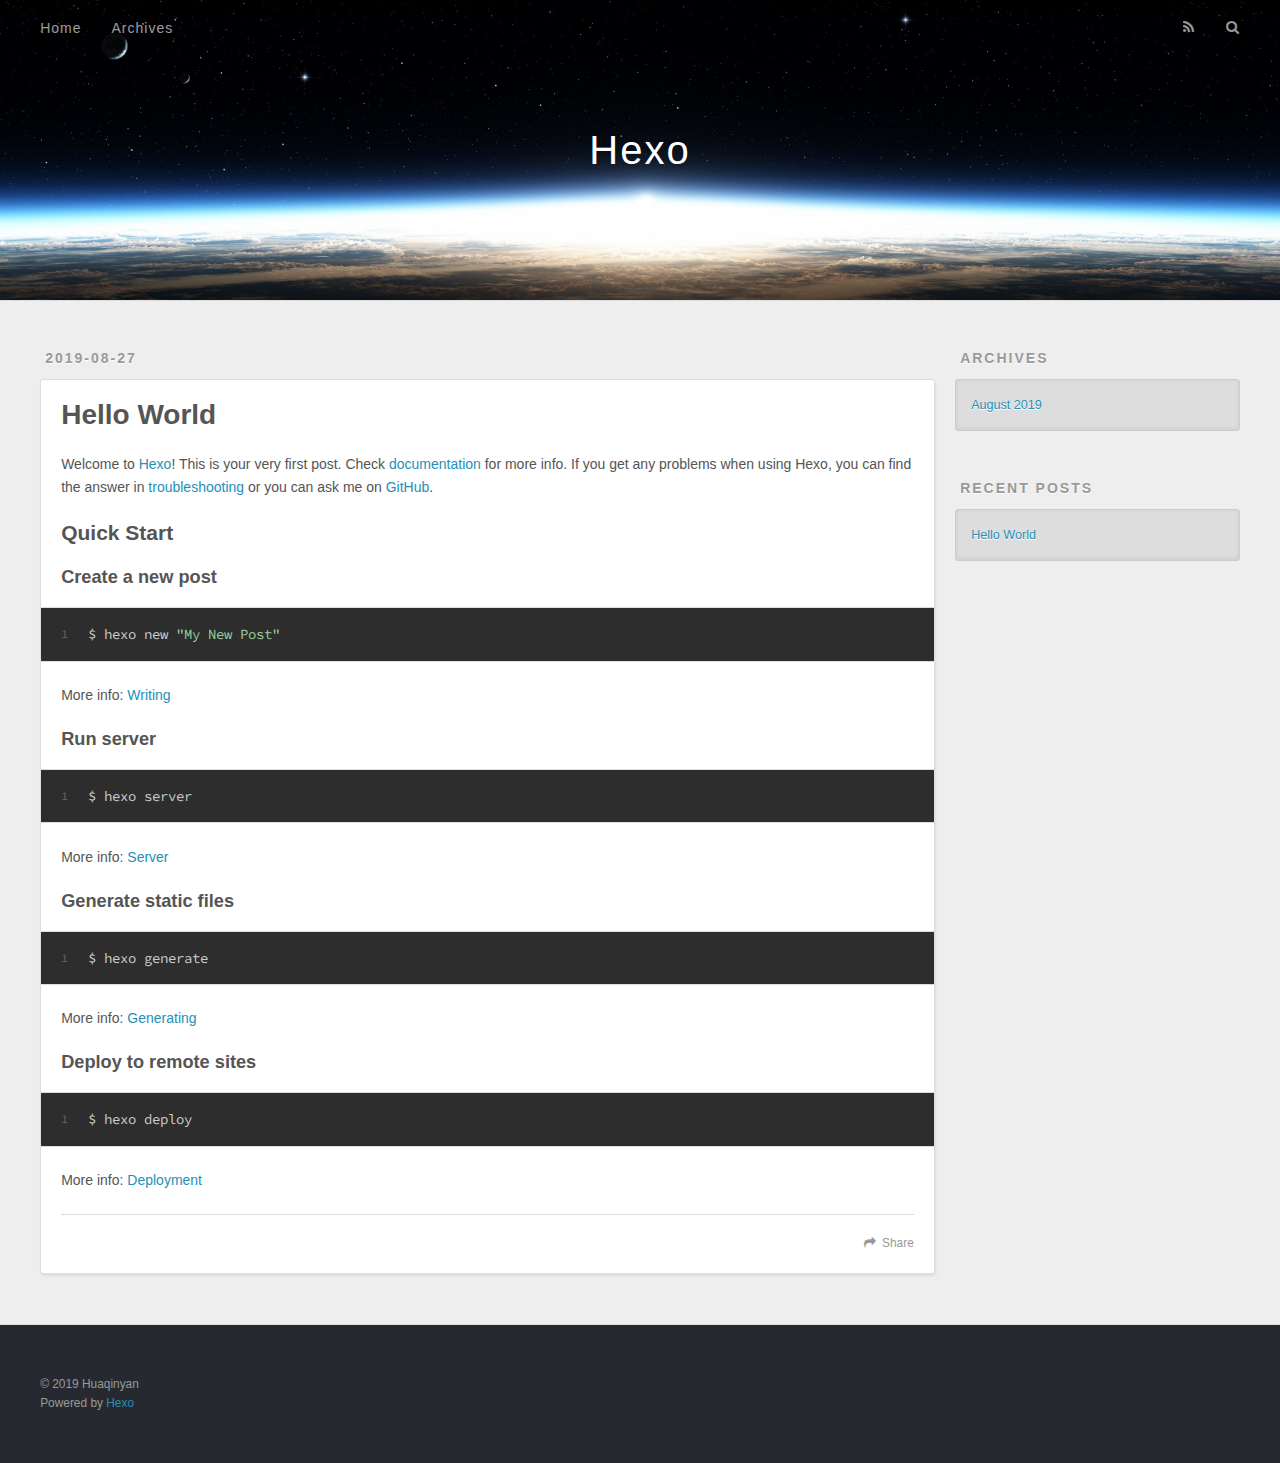
==== index.html @ a409166e "Site updated: 2019-08-28 12:58:33" ====
<!DOCTYPE html>
<html>
<head><meta name="generator" content="Hexo 3.9.0">
  <meta charset="utf-8">
  

  
  <title>Hexo</title>
  <meta name="viewport" content="width=device-width, initial-scale=1, maximum-scale=1">
  <meta property="og:type" content="website">
<meta property="og:title" content="Hexo">
<meta property="og:url" content="https://Huaqinyan.github.io.git/index.html">
<meta property="og:site_name" content="Hexo">
<meta property="og:locale" content="en">
<meta name="twitter:card" content="summary">
<meta name="twitter:title" content="Hexo">
  
    <link rel="alternate" href="/atom.xml" title="Hexo" type="application/atom+xml">
  
  
    <link rel="icon" href="/favicon.png">
  
  
    <link href="//fonts.googleapis.com/css?family=Source+Code+Pro" rel="stylesheet" type="text/css">
  
  <link rel="stylesheet" href="/css/style.css">
</head>
</html>
<body>
  <div id="container">
    <div id="wrap">
      <header id="header">
  <div id="banner"></div>
  <div id="header-outer" class="outer">
    <div id="header-title" class="inner">
      <h1 id="logo-wrap">
        <a href="/" id="logo">Hexo</a>
      </h1>
      
    </div>
    <div id="header-inner" class="inner">
      <nav id="main-nav">
        <a id="main-nav-toggle" class="nav-icon"></a>
        
          <a class="main-nav-link" href="/">Home</a>
        
          <a class="main-nav-link" href="/archives">Archives</a>
        
      </nav>
      <nav id="sub-nav">
        
          <a id="nav-rss-link" class="nav-icon" href="/atom.xml" title="RSS Feed"></a>
        
        <a id="nav-search-btn" class="nav-icon" title="Search"></a>
      </nav>
      <div id="search-form-wrap">
        <form action="//google.com/search" method="get" accept-charset="UTF-8" class="search-form"><input type="search" name="q" class="search-form-input" placeholder="Search"><button type="submit" class="search-form-submit">&#xF002;</button><input type="hidden" name="sitesearch" value="https://Huaqinyan.github.io.git"></form>
      </div>
    </div>
  </div>
</header>
      <div class="outer">
        <section id="main">
  
    <article id="post-hello-world" class="article article-type-post" itemscope itemprop="blogPost">
  <div class="article-meta">
    <a href="/2019/08/27/hello-world/" class="article-date">
  <time datetime="2019-08-27T15:57:00.770Z" itemprop="datePublished">2019-08-27</time>
</a>
    
  </div>
  <div class="article-inner">
    
    
      <header class="article-header">
        
  
    <h1 itemprop="name">
      <a class="article-title" href="/2019/08/27/hello-world/">Hello World</a>
    </h1>
  

      </header>
    
    <div class="article-entry" itemprop="articleBody">
      
        <p>Welcome to <a href="https://hexo.io/" target="_blank" rel="noopener">Hexo</a>! This is your very first post. Check <a href="https://hexo.io/docs/" target="_blank" rel="noopener">documentation</a> for more info. If you get any problems when using Hexo, you can find the answer in <a href="https://hexo.io/docs/troubleshooting.html" target="_blank" rel="noopener">troubleshooting</a> or you can ask me on <a href="https://github.com/hexojs/hexo/issues" target="_blank" rel="noopener">GitHub</a>.</p>
<h2 id="Quick-Start"><a href="#Quick-Start" class="headerlink" title="Quick Start"></a>Quick Start</h2><h3 id="Create-a-new-post"><a href="#Create-a-new-post" class="headerlink" title="Create a new post"></a>Create a new post</h3><figure class="highlight bash"><table><tr><td class="gutter"><pre><span class="line">1</span><br></pre></td><td class="code"><pre><span class="line">$ hexo new <span class="string">"My New Post"</span></span><br></pre></td></tr></table></figure>

<p>More info: <a href="https://hexo.io/docs/writing.html" target="_blank" rel="noopener">Writing</a></p>
<h3 id="Run-server"><a href="#Run-server" class="headerlink" title="Run server"></a>Run server</h3><figure class="highlight bash"><table><tr><td class="gutter"><pre><span class="line">1</span><br></pre></td><td class="code"><pre><span class="line">$ hexo server</span><br></pre></td></tr></table></figure>

<p>More info: <a href="https://hexo.io/docs/server.html" target="_blank" rel="noopener">Server</a></p>
<h3 id="Generate-static-files"><a href="#Generate-static-files" class="headerlink" title="Generate static files"></a>Generate static files</h3><figure class="highlight bash"><table><tr><td class="gutter"><pre><span class="line">1</span><br></pre></td><td class="code"><pre><span class="line">$ hexo generate</span><br></pre></td></tr></table></figure>

<p>More info: <a href="https://hexo.io/docs/generating.html" target="_blank" rel="noopener">Generating</a></p>
<h3 id="Deploy-to-remote-sites"><a href="#Deploy-to-remote-sites" class="headerlink" title="Deploy to remote sites"></a>Deploy to remote sites</h3><figure class="highlight bash"><table><tr><td class="gutter"><pre><span class="line">1</span><br></pre></td><td class="code"><pre><span class="line">$ hexo deploy</span><br></pre></td></tr></table></figure>

<p>More info: <a href="https://hexo.io/docs/deployment.html" target="_blank" rel="noopener">Deployment</a></p>

      
    </div>
    <footer class="article-footer">
      <a data-url="https://Huaqinyan.github.io.git/2019/08/27/hello-world/" data-id="cjzu0mnu50000pku2e9eg8ntu" class="article-share-link">Share</a>
      
      
    </footer>
  </div>
  
</article>


  


</section>
        
          <aside id="sidebar">
  
    

  
    

  
    
  
    
  <div class="widget-wrap">
    <h3 class="widget-title">Archives</h3>
    <div class="widget">
      <ul class="archive-list"><li class="archive-list-item"><a class="archive-list-link" href="/archives/2019/08/">August 2019</a></li></ul>
    </div>
  </div>


  
    
  <div class="widget-wrap">
    <h3 class="widget-title">Recent Posts</h3>
    <div class="widget">
      <ul>
        
          <li>
            <a href="/2019/08/27/hello-world/">Hello World</a>
          </li>
        
      </ul>
    </div>
  </div>

  
</aside>
        
      </div>
      <footer id="footer">
  
  <div class="outer">
    <div id="footer-info" class="inner">
      &copy; 2019 Huaqinyan<br>
      Powered by <a href="http://hexo.io/" target="_blank">Hexo</a>
    </div>
  </div>
</footer>
    </div>
    <nav id="mobile-nav">
  
    <a href="/" class="mobile-nav-link">Home</a>
  
    <a href="/archives" class="mobile-nav-link">Archives</a>
  
</nav>
    

<script src="//ajax.googleapis.com/ajax/libs/jquery/2.0.3/jquery.min.js"></script>


  <link rel="stylesheet" href="/fancybox/jquery.fancybox.css">
  <script src="/fancybox/jquery.fancybox.pack.js"></script>


<script src="/js/script.js"></script>



  </div>
</body>
</html>
---- css/style.css ----
body {
  width: 100%;
}
body:before,
body:after {
  content: "";
  display: table;
}
body:after {
  clear: both;
}
html,
body,
div,
span,
applet,
object,
iframe,
h1,
h2,
h3,
h4,
h5,
h6,
p,
blockquote,
pre,
a,
abbr,
acronym,
address,
big,
cite,
code,
del,
dfn,
em,
img,
ins,
kbd,
q,
s,
samp,
small,
strike,
strong,
sub,
sup,
tt,
var,
dl,
dt,
dd,
ol,
ul,
li,
fieldset,
form,
label,
legend,
table,
caption,
tbody,
tfoot,
thead,
tr,
th,
td {
  margin: 0;
  padding: 0;
  border: 0;
  outline: 0;
  font-weight: inherit;
  font-style: inherit;
  font-family: inherit;
  font-size: 100%;
  vertical-align: baseline;
}
body {
  line-height: 1;
  color: #000;
  background: #fff;
}
ol,
ul {
  list-style: none;
}
table {
  border-collapse: separate;
  border-spacing: 0;
  vertical-align: middle;
}
caption,
th,
td {
  text-align: left;
  font-weight: normal;
  vertical-align: middle;
}
a img {
  border: none;
}
input,
button {
  margin: 0;
  padding: 0;
}
input::-moz-focus-inner,
button::-moz-focus-inner {
  border: 0;
  padding: 0;
}
@font-face {
  font-family: FontAwesome;
  font-style: normal;
  font-weight: normal;
  src: url("fonts/fontawesome-webfont.eot?v=#4.0.3");
  src: url("fonts/fontawesome-webfont.eot?#iefix&v=#4.0.3") format("embedded-opentype"), url("fonts/fontawesome-webfont.woff?v=#4.0.3") format("woff"), url("fonts/fontawesome-webfont.ttf?v=#4.0.3") format("truetype"), url("fonts/fontawesome-webfont.svg#fontawesomeregular?v=#4.0.3") format("svg");
}
html,
body,
#container {
  height: 100%;
}
body {
  background: #eee;
  font: 14px -apple-system, BlinkMacSystemFont, "Segoe UI", "Roboto", "Oxygen", "Ubuntu", "Cantarell", "Fira Sans", "Droid Sans", "Helvetica Neue", sans-serif;
  -webkit-text-size-adjust: 100%;
}
.outer {
  max-width: 1220px;
  margin: 0 auto;
  padding: 0 20px;
}
.outer:before,
.outer:after {
  content: "";
  display: table;
}
.outer:after {
  clear: both;
}
.inner {
  display: inline;
  float: left;
  width: 98.33333333333333%;
  margin: 0 0.833333333333333%;
}
.left,
.alignleft {
  float: left;
}
.right,
.alignright {
  float: right;
}
.clear {
  clear: both;
}
#container {
  position: relative;
}
.mobile-nav-on {
  overflow: hidden;
}
#wrap {
  height: 100%;
  width: 100%;
  position: absolute;
  top: 0;
  left: 0;
  -webkit-transition: 0.2s ease-out;
  -moz-transition: 0.2s ease-out;
  -ms-transition: 0.2s ease-out;
  transition: 0.2s ease-out;
  z-index: 1;
  background: #eee;
}
.mobile-nav-on #wrap {
  left: 280px;
}
@media screen and (min-width: 768px) {
  #main {
    display: inline;
    float: left;
    width: 73.33333333333333%;
    margin: 0 0.833333333333333%;
  }
}
.article-date,
.article-category-link,
.archive-year,
.widget-title {
  text-decoration: none;
  text-transform: uppercase;
  letter-spacing: 2px;
  color: #999;
  margin-bottom: 1em;
  margin-left: 5px;
  line-height: 1em;
  text-shadow: 0 1px #fff;
  font-weight: bold;
}
.article-inner,
.archive-article-inner {
  background: #fff;
  -webkit-box-shadow: 1px 2px 3px #ddd;
  box-shadow: 1px 2px 3px #ddd;
  border: 1px solid #ddd;
  border-radius: 3px;
}
.article-entry h1,
.widget h1 {
  font-size: 2em;
}
.article-entry h2,
.widget h2 {
  font-size: 1.5em;
}
.article-entry h3,
.widget h3 {
  font-size: 1.3em;
}
.article-entry h4,
.widget h4 {
  font-size: 1.2em;
}
.article-entry h5,
.widget h5 {
  font-size: 1em;
}
.article-entry h6,
.widget h6 {
  font-size: 1em;
  color: #999;
}
.article-entry hr,
.widget hr {
  border: 1px dashed #ddd;
}
.article-entry strong,
.widget strong {
  font-weight: bold;
}
.article-entry em,
.widget em,
.article-entry cite,
.widget cite {
  font-style: italic;
}
.article-entry sup,
.widget sup,
.article-entry sub,
.widget sub {
  font-size: 0.75em;
  line-height: 0;
  position: relative;
  vertical-align: baseline;
}
.article-entry sup,
.widget sup {
  top: -0.5em;
}
.article-entry sub,
.widget sub {
  bottom: -0.2em;
}
.article-entry small,
.widget small {
  font-size: 0.85em;
}
.article-entry acronym,
.widget acronym,
.article-entry abbr,
.widget abbr {
  border-bottom: 1px dotted;
}
.article-entry ul,
.widget ul,
.article-entry ol,
.widget ol,
.article-entry dl,
.widget dl {
  margin: 0 20px;
  line-height: 1.6em;
}
.article-entry ul ul,
.widget ul ul,
.article-entry ol ul,
.widget ol ul,
.article-entry ul ol,
.widget ul ol,
.article-entry ol ol,
.widget ol ol {
  margin-top: 0;
  margin-bottom: 0;
}
.article-entry ul,
.widget ul {
  list-style: disc;
}
.article-entry ol,
.widget ol {
  list-style: decimal;
}
.article-entry dt,
.widget dt {
  font-weight: bold;
}
#header {
  height: 300px;
  position: relative;
  border-bottom: 1px solid #ddd;
}
#header:before,
#header:after {
  content: "";
  position: absolute;
  left: 0;
  right: 0;
  height: 40px;
}
#header:before {
  top: 0;
  background: -webkit-linear-gradient(rgba(0,0,0,0.2), transparent);
  background: -moz-linear-gradient(rgba(0,0,0,0.2), transparent);
  background: -ms-linear-gradient(rgba(0,0,0,0.2), transparent);
  background: linear-gradient(rgba(0,0,0,0.2), transparent);
}
#header:after {
  bottom: 0;
  background: -webkit-linear-gradient(transparent, rgba(0,0,0,0.2));
  background: -moz-linear-gradient(transparent, rgba(0,0,0,0.2));
  background: -ms-linear-gradient(transparent, rgba(0,0,0,0.2));
  background: linear-gradient(transparent, rgba(0,0,0,0.2));
}
#header-outer {
  height: 100%;
  position: relative;
}
#header-inner {
  position: relative;
  overflow: hidden;
}
#banner {
  position: absolute;
  top: 0;
  left: 0;
  width: 100%;
  height: 100%;
  background: url("images/banner.jpg") center #000;
  -webkit-background-size: cover;
  -moz-background-size: cover;
  background-size: cover;
  z-index: -1;
}
#header-title {
  text-align: center;
  height: 40px;
  position: absolute;
  top: 50%;
  left: 0;
  margin-top: -20px;
}
#logo,
#subtitle {
  text-decoration: none;
  color: #fff;
  font-weight: 300;
  text-shadow: 0 1px 4px rgba(0,0,0,0.3);
}
#logo {
  font-size: 40px;
  line-height: 40px;
  letter-spacing: 2px;
}
#subtitle {
  font-size: 16px;
  line-height: 16px;
  letter-spacing: 1px;
}
#subtitle-wrap {
  margin-top: 16px;
}
#main-nav {
  float: left;
  margin-left: -15px;
}
.nav-icon,
.main-nav-link {
  float: left;
  color: #fff;
  opacity: 0.6;
  text-decoration: none;
  text-shadow: 0 1px rgba(0,0,0,0.2);
  -webkit-transition: opacity 0.2s;
  -moz-transition: opacity 0.2s;
  -ms-transition: opacity 0.2s;
  transition: opacity 0.2s;
  display: block;
  padding: 20px 15px;
}
.nav-icon:hover,
.main-nav-link:hover {
  opacity: 1;
}
.nav-icon {
  font-family: FontAwesome;
  text-align: center;
  font-size: 14px;
  width: 14px;
  height: 14px;
  padding: 20px 15px;
  position: relative;
  cursor: pointer;
}
.main-nav-link {
  font-weight: 300;
  letter-spacing: 1px;
}
@media screen and (max-width: 479px) {
  .main-nav-link {
    display: none;
  }
}
#main-nav-toggle {
  display: none;
}
#main-nav-toggle:before {
  content: "\f0c9";
}
@media screen and (max-width: 479px) {
  #main-nav-toggle {
    display: block;
  }
}
#sub-nav {
  float: right;
  margin-right: -15px;
}
#nav-rss-link:before {
  content: "\f09e";
}
#nav-search-btn:before {
  content: "\f002";
}
#search-form-wrap {
  position: absolute;
  top: 15px;
  width: 150px;
  height: 30px;
  right: -150px;
  opacity: 0;
  -webkit-transition: 0.2s ease-out;
  -moz-transition: 0.2s ease-out;
  -ms-transition: 0.2s ease-out;
  transition: 0.2s ease-out;
}
#search-form-wrap.on {
  opacity: 1;
  right: 0;
}
@media screen and (max-width: 479px) {
  #search-form-wrap {
    width: 100%;
    right: -100%;
  }
}
.search-form {
  position: absolute;
  top: 0;
  left: 0;
  right: 0;
  background: #fff;
  padding: 5px 15px;
  border-radius: 15px;
  -webkit-box-shadow: 0 0 10px rgba(0,0,0,0.3);
  box-shadow: 0 0 10px rgba(0,0,0,0.3);
}
.search-form-input {
  border: none;
  background: none;
  color: #555;
  width: 100%;
  font: 13px -apple-system, BlinkMacSystemFont, "Segoe UI", "Roboto", "Oxygen", "Ubuntu", "Cantarell", "Fira Sans", "Droid Sans", "Helvetica Neue", sans-serif;
  outline: none;
}
.search-form-input::-webkit-search-results-decoration,
.search-form-input::-webkit-search-cancel-button {
  -webkit-appearance: none;
}
.search-form-submit {
  position: absolute;
  top: 50%;
  right: 10px;
  margin-top: -7px;
  font: 13px FontAwesome;
  border: none;
  background: none;
  color: #bbb;
  cursor: pointer;
}
.search-form-submit:hover,
.search-form-submit:focus {
  color: #777;
}
.article {
  margin: 50px 0;
}
.article-inner {
  overflow: hidden;
}
.article-meta:before,
.article-meta:after {
  content: "";
  display: table;
}
.article-meta:after {
  clear: both;
}
.article-date {
  float: left;
}
.article-category {
  float: left;
  line-height: 1em;
  color: #ccc;
  text-shadow: 0 1px #fff;
  margin-left: 8px;
}
.article-category:before {
  content: "\2022";
}
.article-category-link {
  margin: 0 12px 1em;
}
.article-header {
  padding: 20px 20px 0;
}
.article-title {
  text-decoration: none;
  font-size: 2em;
  font-weight: bold;
  color: #555;
  line-height: 1.1em;
  -webkit-transition: color 0.2s;
  -moz-transition: color 0.2s;
  -ms-transition: color 0.2s;
  transition: color 0.2s;
}
a.article-title:hover {
  color: #258fb8;
}
.article-entry {
  color: #555;
  padding: 0 20px;
}
.article-entry:before,
.article-entry:after {
  content: "";
  display: table;
}
.article-entry:after {
  clear: both;
}
.article-entry p,
.article-entry table {
  line-height: 1.6em;
  margin: 1.6em 0;
}
.article-entry h1,
.article-entry h2,
.article-entry h3,
.article-entry h4,
.article-entry h5,
.article-entry h6 {
  font-weight: bold;
}
.article-entry h1,
.article-entry h2,
.article-entry h3,
.article-entry h4,
.article-entry h5,
.article-entry h6 {
  line-height: 1.1em;
  margin: 1.1em 0;
}
.article-entry a {
  color: #258fb8;
  text-decoration: none;
}
.article-entry a:hover {
  text-decoration: underline;
}
.article-entry ul,
.article-entry ol,
.article-entry dl {
  margin-top: 1.6em;
  margin-bottom: 1.6em;
}
.article-entry img,
.article-entry video {
  max-width: 100%;
  height: auto;
  display: block;
  margin: auto;
}
.article-entry iframe {
  border: none;
}
.article-entry table {
  width: 100%;
  border-collapse: collapse;
  border-spacing: 0;
}
.article-entry th {
  font-weight: bold;
  border-bottom: 3px solid #ddd;
  padding-bottom: 0.5em;
}
.article-entry td {
  border-bottom: 1px solid #ddd;
  padding: 10px 0;
}
.article-entry blockquote {
  font-family: Georgia, "Times New Roman", serif;
  font-size: 1.4em;
  margin: 1.6em 20px;
  text-align: center;
}
.article-entry blockquote footer {
  font-size: 14px;
  margin: 1.6em 0;
  font-family: -apple-system, BlinkMacSystemFont, "Segoe UI", "Roboto", "Oxygen", "Ubuntu", "Cantarell", "Fira Sans", "Droid Sans", "Helvetica Neue", sans-serif;
}
.article-entry blockquote footer cite:before {
  content: "—";
  padding: 0 0.5em;
}
.article-entry .pullquote {
  text-align: left;
  width: 45%;
  margin: 0;
}
.article-entry .pullquote.left {
  margin-left: 0.5em;
  margin-right: 1em;
}
.article-entry .pullquote.right {
  margin-right: 0.5em;
  margin-left: 1em;
}
.article-entry .caption {
  color: #999;
  display: block;
  font-size: 0.9em;
  margin-top: 0.5em;
  position: relative;
  text-align: center;
}
.article-entry .video-container {
  position: relative;
  padding-top: 56.25%;
  height: 0;
  overflow: hidden;
}
.article-entry .video-container iframe,
.article-entry .video-container object,
.article-entry .video-container embed {
  position: absolute;
  top: 0;
  left: 0;
  width: 100%;
  height: 100%;
  margin-top: 0;
}
.article-more-link a {
  display: inline-block;
  line-height: 1em;
  padding: 6px 15px;
  border-radius: 15px;
  background: #eee;
  color: #999;
  text-shadow: 0 1px #fff;
  text-decoration: none;
}
.article-more-link a:hover {
  background: #258fb8;
  color: #fff;
  text-decoration: none;
  text-shadow: 0 1px #1e7293;
}
.article-footer {
  font-size: 0.85em;
  line-height: 1.6em;
  border-top: 1px solid #ddd;
  padding-top: 1.6em;
  margin: 0 20px 20px;
}
.article-footer:before,
.article-footer:after {
  content: "";
  display: table;
}
.article-footer:after {
  clear: both;
}
.article-footer a {
  color: #999;
  text-decoration: none;
}
.article-footer a:hover {
  color: #555;
}
.article-tag-list-item {
  float: left;
  margin-right: 10px;
}
.article-tag-list-link:before {
  content: "#";
}
.article-comment-link {
  float: right;
}
.article-comment-link:before {
  content: "\f075";
  font-family: FontAwesome;
  padding-right: 8px;
}
.article-share-link {
  cursor: pointer;
  float: right;
  margin-left: 20px;
}
.article-share-link:before {
  content: "\f064";
  font-family: FontAwesome;
  padding-right: 6px;
}
#article-nav {
  position: relative;
}
#article-nav:before,
#article-nav:after {
  content: "";
  display: table;
}
#article-nav:after {
  clear: both;
}
@media screen and (min-width: 768px) {
  #article-nav {
    margin: 50px 0;
  }
  #article-nav:before {
    width: 8px;
    height: 8px;
    position: absolute;
    top: 50%;
    left: 50%;
    margin-top: -4px;
    margin-left: -4px;
    content: "";
    border-radius: 50%;
    background: #ddd;
    -webkit-box-shadow: 0 1px 2px #fff;
    box-shadow: 0 1px 2px #fff;
  }
}
.article-nav-link-wrap {
  text-decoration: none;
  text-shadow: 0 1px #fff;
  color: #999;
  -webkit-box-sizing: border-box;
  -moz-box-sizing: border-box;
  box-sizing: border-box;
  margin-top: 50px;
  text-align: center;
  display: block;
}
.article-nav-link-wrap:hover {
  color: #555;
}
@media screen and (min-width: 768px) {
  .article-nav-link-wrap {
    width: 50%;
    margin-top: 0;
  }
}
@media screen and (min-width: 768px) {
  #article-nav-newer {
    float: left;
    text-align: right;
    padding-right: 20px;
  }
}
@media screen and (min-width: 768px) {
  #article-nav-older {
    float: right;
    text-align: left;
    padding-left: 20px;
  }
}
.article-nav-caption {
  text-transform: uppercase;
  letter-spacing: 2px;
  color: #ddd;
  line-height: 1em;
  font-weight: bold;
}
#article-nav-newer .article-nav-caption {
  margin-right: -2px;
}
.article-nav-title {
  font-size: 0.85em;
  line-height: 1.6em;
  margin-top: 0.5em;
}
.article-share-box {
  position: absolute;
  display: none;
  background: #fff;
  -webkit-box-shadow: 1px 2px 10px rgba(0,0,0,0.2);
  box-shadow: 1px 2px 10px rgba(0,0,0,0.2);
  border-radius: 3px;
  margin-left: -145px;
  overflow: hidden;
  z-index: 1;
}
.article-share-box.on {
  display: block;
}
.article-share-input {
  width: 100%;
  background: none;
  -webkit-box-sizing: border-box;
  -moz-box-sizing: border-box;
  box-sizing: border-box;
  font: 14px -apple-system, BlinkMacSystemFont, "Segoe UI", "Roboto", "Oxygen", "Ubuntu", "Cantarell", "Fira Sans", "Droid Sans", "Helvetica Neue", sans-serif;
  padding: 0 15px;
  color: #555;
  outline: none;
  border: 1px solid #ddd;
  border-radius: 3px 3px 0 0;
  height: 36px;
  line-height: 36px;
}
.article-share-links {
  background: #eee;
}
.article-share-links:before,
.article-share-links:after {
  content: "";
  display: table;
}
.article-share-links:after {
  clear: both;
}
.article-share-twitter,
.article-share-facebook,
.article-share-pinterest,
.article-share-google {
  width: 50px;
  height: 36px;
  display: block;
  float: left;
  position: relative;
  color: #999;
  text-shadow: 0 1px #fff;
}
.article-share-twitter:before,
.article-share-facebook:before,
.article-share-pinterest:before,
.article-share-google:before {
  font-size: 20px;
  font-family: FontAwesome;
  width: 20px;
  height: 20px;
  position: absolute;
  top: 50%;
  left: 50%;
  margin-top: -10px;
  margin-left: -10px;
  text-align: center;
}
.article-share-twitter:hover,
.article-share-facebook:hover,
.article-share-pinterest:hover,
.article-share-google:hover {
  color: #fff;
}
.article-share-twitter:before {
  content: "\f099";
}
.article-share-twitter:hover {
  background: #00aced;
  text-shadow: 0 1px #008abe;
}
.article-share-facebook:before {
  content: "\f09a";
}
.article-share-facebook:hover {
  background: #3b5998;
  text-shadow: 0 1px #2f477a;
}
.article-share-pinterest:before {
  content: "\f0d2";
}
.article-share-pinterest:hover {
  background: #cb2027;
  text-shadow: 0 1px #a21a1f;
}
.article-share-google:before {
  content: "\f0d5";
}
.article-share-google:hover {
  background: #dd4b39;
  text-shadow: 0 1px #be3221;
}
.article-gallery {
  background: #000;
  position: relative;
}
.article-gallery-photos {
  position: relative;
  overflow: hidden;
}
.article-gallery-img {
  display: none;
  max-width: 100%;
}
.article-gallery-img:first-child {
  display: block;
}
.article-gallery-img.loaded {
  position: absolute;
  display: block;
}
.article-gallery-img img {
  display: block;
  max-width: 100%;
  margin: 0 auto;
}
#comments {
  background: #fff;
  -webkit-box-shadow: 1px 2px 3px #ddd;
  box-shadow: 1px 2px 3px #ddd;
  padding: 20px;
  border: 1px solid #ddd;
  border-radius: 3px;
  margin: 50px 0;
}
#comments a {
  color: #258fb8;
}
.archives-wrap {
  margin: 50px 0;
}
.archives:before,
.archives:after {
  content: "";
  display: table;
}
.archives:after {
  clear: both;
}
.archive-year-wrap {
  margin-bottom: 1em;
}
.archives {
  -webkit-column-gap: 10px;
  -moz-column-gap: 10px;
  column-gap: 10px;
}
@media screen and (min-width: 480px) and (max-width: 767px) {
  .archives {
    -webkit-column-count: 2;
    -moz-column-count: 2;
    column-count: 2;
  }
}
@media screen and (min-width: 768px) {
  .archives {
    -webkit-column-count: 3;
    -moz-column-count: 3;
    column-count: 3;
  }
}
.archive-article {
  -webkit-column-break-inside: avoid;
  page-break-inside: avoid;
  overflow: hidden;
  break-inside: avoid-column;
}
.archive-article-inner {
  padding: 10px;
  margin-bottom: 15px;
}
.archive-article-title {
  text-decoration: none;
  font-weight: bold;
  color: #555;
  -webkit-transition: color 0.2s;
  -moz-transition: color 0.2s;
  -ms-transition: color 0.2s;
  transition: color 0.2s;
  line-height: 1.6em;
}
.archive-article-title:hover {
  color: #258fb8;
}
.archive-article-footer {
  margin-top: 1em;
}
.archive-article-date {
  color: #999;
  text-decoration: none;
  font-size: 0.85em;
  line-height: 1em;
  margin-bottom: 0.5em;
  display: block;
}
#page-nav {
  margin: 50px auto;
  background: #fff;
  -webkit-box-shadow: 1px 2px 3px #ddd;
  box-shadow: 1px 2px 3px #ddd;
  border: 1px solid #ddd;
  border-radius: 3px;
  text-align: center;
  color: #999;
  overflow: hidden;
}
#page-nav:before,
#page-nav:after {
  content: "";
  display: table;
}
#page-nav:after {
  clear: both;
}
#page-nav a,
#page-nav span {
  padding: 10px 20px;
  line-height: 1;
  height: 2ex;
}
#page-nav a {
  color: #999;
  text-decoration: none;
}
#page-nav a:hover {
  background: #999;
  color: #fff;
}
#page-nav .prev {
  float: left;
}
#page-nav .next {
  float: right;
}
#page-nav .page-number {
  display: inline-block;
}
@media screen and (max-width: 479px) {
  #page-nav .page-number {
    display: none;
  }
}
#page-nav .current {
  color: #555;
  font-weight: bold;
}
#page-nav .space {
  color: #ddd;
}
#footer {
  background: #262a30;
  padding: 50px 0;
  border-top: 1px solid #ddd;
  color: #999;
}
#footer a {
  color: #258fb8;
  text-decoration: none;
}
#footer a:hover {
  text-decoration: underline;
}
#footer-info {
  line-height: 1.6em;
  font-size: 0.85em;
}
.article-entry pre,
.article-entry .highlight {
  background: #2d2d2d;
  margin: 0 -20px;
  padding: 15px 20px;
  border-style: solid;
  border-color: #ddd;
  border-width: 1px 0;
  overflow: auto;
  color: #ccc;
  line-height: 22.400000000000002px;
}
.article-entry .highlight .gutter pre,
.article-entry .gist .gist-file .gist-data .line-numbers {
  color: #666;
  font-size: 0.85em;
}
.article-entry pre,
.article-entry code {
  font-family: "Source Code Pro", Consolas, Monaco, Menlo, Consolas, monospace;
}
.article-entry code {
  background: #eee;
  text-shadow: 0 1px #fff;
  padding: 0 0.3em;
}
.article-entry pre code {
  background: none;
  text-shadow: none;
  padding: 0;
}
.article-entry .highlight pre {
  border: none;
  margin: 0;
  padding: 0;
}
.article-entry .highlight table {
  margin: 0;
  width: auto;
}
.article-entry .highlight td {
  border: none;
  padding: 0;
}
.article-entry .highlight figcaption {
  font-size: 0.85em;
  color: #999;
  line-height: 1em;
  margin-bottom: 1em;
}
.article-entry .highlight figcaption:before,
.article-entry .highlight figcaption:after {
  content: "";
  display: table;
}
.article-entry .highlight figcaption:after {
  clear: both;
}
.article-entry .highlight figcaption a {
  float: right;
}
.article-entry .highlight .gutter pre {
  text-align: right;
  padding-right: 20px;
}
.article-entry .highlight .line {
  height: 22.400000000000002px;
}
.article-entry .highlight .line.marked {
  background: #515151;
}
.article-entry .gist {
  margin: 0 -20px;
  border-style: solid;
  border-color: #ddd;
  border-width: 1px 0;
  background: #2d2d2d;
  padding: 15px 20px 15px 0;
}
.article-entry .gist .gist-file {
  border: none;
  font-family: "Source Code Pro", Consolas, Monaco, Menlo, Consolas, monospace;
  margin: 0;
}
.article-entry .gist .gist-file .gist-data {
  background: none;
  border: none;
}
.article-entry .gist .gist-file .gist-data .line-numbers {
  background: none;
  border: none;
  padding: 0 20px 0 0;
}
.article-entry .gist .gist-file .gist-data .line-data {
  padding: 0 !important;
}
.article-entry .gist .gist-file .highlight {
  margin: 0;
  padding: 0;
  border: none;
}
.article-entry .gist .gist-file .gist-meta {
  background: #2d2d2d;
  color: #999;
  font: 0.85em -apple-system, BlinkMacSystemFont, "Segoe UI", "Roboto", "Oxygen", "Ubuntu", "Cantarell", "Fira Sans", "Droid Sans", "Helvetica Neue", sans-serif;
  text-shadow: 0 0;
  padding: 0;
  margin-top: 1em;
  margin-left: 20px;
}
.article-entry .gist .gist-file .gist-meta a {
  color: #258fb8;
  font-weight: normal;
}
.article-entry .gist .gist-file .gist-meta a:hover {
  text-decoration: underline;
}
pre .comment,
pre .title {
  color: #999;
}
pre .variable,
pre .attribute,
pre .tag,
pre .regexp,
pre .ruby .constant,
pre .xml .tag .title,
pre .xml .pi,
pre .xml .doctype,
pre .html .doctype,
pre .css .id,
pre .css .class,
pre .css .pseudo {
  color: #f2777a;
}
pre .number,
pre .preprocessor,
pre .built_in,
pre .literal,
pre .params,
pre .constant {
  color: #f99157;
}
pre .class,
pre .ruby .class .title,
pre .css .rules .attribute {
  color: #9c9;
}
pre .string,
pre .value,
pre .inheritance,
pre .header,
pre .ruby .symbol,
pre .xml .cdata {
  color: #9c9;
}
pre .css .hexcolor {
  color: #6cc;
}
pre .function,
pre .python .decorator,
pre .python .title,
pre .ruby .function .title,
pre .ruby .title .keyword,
pre .perl .sub,
pre .javascript .title,
pre .coffeescript .title {
  color: #69c;
}
pre .keyword,
pre .javascript .function {
  color: #c9c;
}
@media screen and (max-width: 479px) {
  #mobile-nav {
    position: absolute;
    top: 0;
    left: 0;
    width: 280px;
    height: 100%;
    background: #191919;
    border-right: 1px solid #fff;
  }
}
@media screen and (max-width: 479px) {
  .mobile-nav-link {
    display: block;
    color: #999;
    text-decoration: none;
    padding: 15px 20px;
    font-weight: bold;
  }
  .mobile-nav-link:hover {
    color: #fff;
  }
}
@media screen and (min-width: 768px) {
  #sidebar {
    display: inline;
    float: left;
    width: 23.333333333333332%;
    margin: 0 0.833333333333333%;
  }
}
.widget-wrap {
  margin: 50px 0;
}
.widget {
  color: #777;
  text-shadow: 0 1px #fff;
  background: #ddd;
  -webkit-box-shadow: 0 -1px 4px #ccc inset;
  box-shadow: 0 -1px 4px #ccc inset;
  border: 1px solid #ccc;
  padding: 15px;
  border-radius: 3px;
}
.widget a {
  color: #258fb8;
  text-decoration: none;
}
.widget a:hover {
  text-decoration: underline;
}
.widget ul ul,
.widget ol ul,
.widget dl ul,
.widget ul ol,
.widget ol ol,
.widget dl ol,
.widget ul dl,
.widget ol dl,
.widget dl dl {
  margin-left: 15px;
  list-style: disc;
}
.widget {
  line-height: 1.6em;
  word-wrap: break-word;
  font-size: 0.9em;
}
.widget ul,
.widget ol {
  list-style: none;
  margin: 0;
}
.widget ul ul,
.widget ol ul,
.widget ul ol,
.widget ol ol {
  margin: 0 20px;
}
.widget ul ul,
.widget ol ul {
  list-style: disc;
}
.widget ul ol,
.widget ol ol {
  list-style: decimal;
}
.category-list-count,
.tag-list-count,
.archive-list-count {
  padding-left: 5px;
  color: #999;
  font-size: 0.85em;
}
.category-list-count:before,
.tag-list-count:before,
.archive-list-count:before {
  content: "(";
}
.category-list-count:after,
.tag-list-count:after,
.archive-list-count:after {
  content: ")";
}
.tagcloud a {
  margin-right: 5px;
  display: inline-block;
}
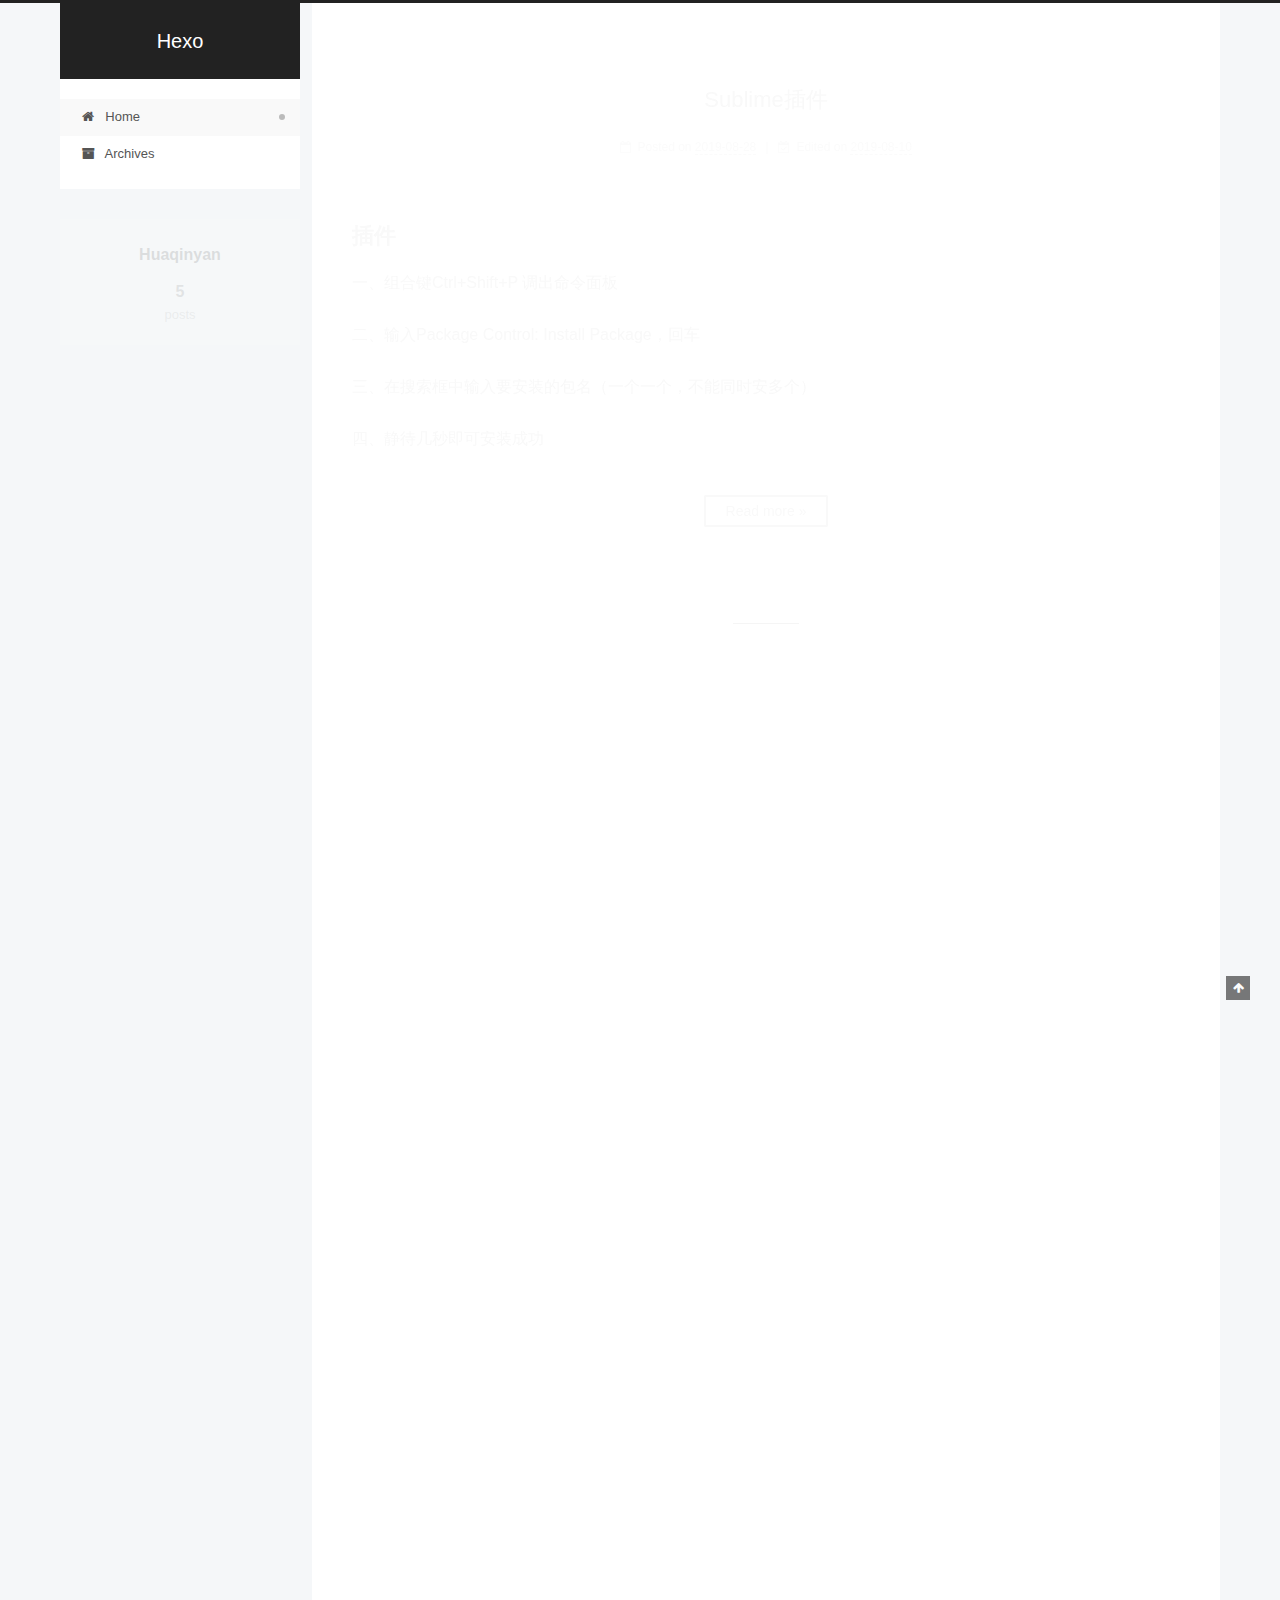
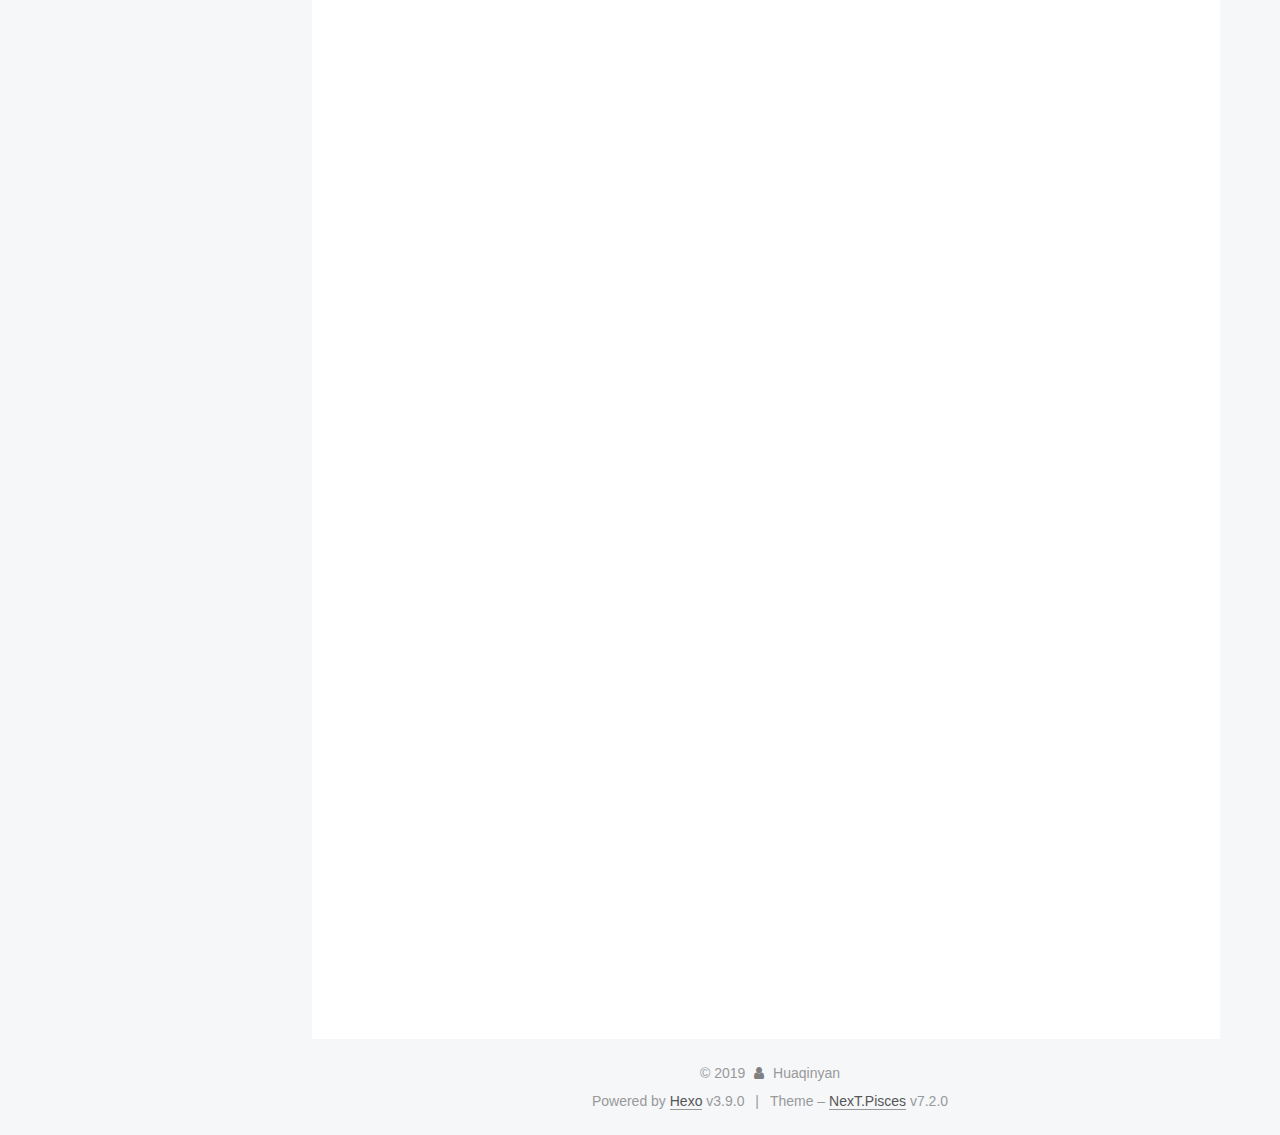
==== commit 3a522b49: "Site updated: 2019-08-28 13:15:35" ====
--- a/index.html
+++ b/index.html
@@ -1,12 +1,99 @@
 <!DOCTYPE html>
-<html>
+
+
+
+
+
+
+
+
+
+
+
+
+  
+
+
+<html class="theme-next pisces use-motion" lang="en">
 <head><meta name="generator" content="Hexo 3.9.0">
-  <meta charset="utf-8">
-  
-
-  
-  <title>Hexo</title>
-  <meta name="viewport" content="width=device-width, initial-scale=1, maximum-scale=1">
+  <meta charset="UTF-8">
+<meta http-equiv="X-UA-Compatible" content="IE=edge">
+<meta name="viewport" content="width=device-width, initial-scale=1, maximum-scale=2">
+<meta name="theme-color" content="#222">
+
+
+
+
+
+
+
+
+
+
+
+
+
+
+
+
+
+
+
+
+
+
+<link rel="stylesheet" href="/lib/font-awesome/css/font-awesome.min.css?v=4.7.0">
+
+<link rel="stylesheet" href="/css/main.css?v=7.2.0">
+
+
+  <link rel="apple-touch-icon" sizes="180x180" href="/images/apple-touch-icon-next.png?v=7.2.0">
+
+
+  <link rel="icon" type="image/png" sizes="32x32" href="/images/favicon-32x32-next.png?v=7.2.0">
+
+
+  <link rel="icon" type="image/png" sizes="16x16" href="/images/favicon-16x16-next.png?v=7.2.0">
+
+
+  <link rel="mask-icon" href="/images/logo.svg?v=7.2.0" color="#222">
+
+
+
+
+
+
+
+<script id="hexo.configurations">
+  var NexT = window.NexT || {};
+  var CONFIG = {
+    root: '/',
+    scheme: 'Pisces',
+    version: '7.2.0',
+    sidebar: {"position":"left","display":"post","offset":12,"onmobile":false,"dimmer":false},
+    back2top: true,
+    back2top_sidebar: false,
+    fancybox: false,
+    fastclick: false,
+    lazyload: false,
+    tabs: true,
+    motion: {"enable":true,"async":false,"transition":{"post_block":"fadeIn","post_header":"slideDownIn","post_body":"slideDownIn","coll_header":"slideLeftIn","sidebar":"slideUpIn"}},
+    algolia: {
+      applicationID: '',
+      apiKey: '',
+      indexName: '',
+      hits: {"per_page":10},
+      labels: {"input_placeholder":"Search for Posts","hits_empty":"We didn't find any results for the search: ${query}","hits_stats":"${hits} results found in ${time} ms"}
+    }
+  };
+</script>
+
+
+  
+
+
+
+
   <meta property="og:type" content="website">
 <meta property="og:title" content="Hexo">
 <meta property="og:url" content="https://Huaqinyan.github.io.git/index.html">
@@ -14,175 +101,1228 @@
 <meta property="og:locale" content="en">
 <meta name="twitter:card" content="summary">
 <meta name="twitter:title" content="Hexo">
-  
-    <link rel="alternate" href="/atom.xml" title="Hexo" type="application/atom+xml">
-  
-  
-    <link rel="icon" href="/favicon.png">
-  
-  
-    <link href="//fonts.googleapis.com/css?family=Source+Code+Pro" rel="stylesheet" type="text/css">
-  
-  <link rel="stylesheet" href="/css/style.css">
+
+
+
+
+
+  
+  
+  <link rel="canonical" href="https://Huaqinyan.github.io.git/">
+
+
+
+<script id="page.configurations">
+  CONFIG.page = {
+    sidebar: "",
+  };
+</script>
+
+  <title>Hexo</title>
+  
+
+
+
+
+
+
+
+
+
+
+
+
+  <noscript>
+  <style>
+  .use-motion .motion-element,
+  .use-motion .brand,
+  .use-motion .menu-item,
+  .sidebar-inner,
+  .use-motion .post-block,
+  .use-motion .pagination,
+  .use-motion .comments,
+  .use-motion .post-header,
+  .use-motion .post-body,
+  .use-motion .collection-title { opacity: initial; }
+
+  .use-motion .logo,
+  .use-motion .site-title,
+  .use-motion .site-subtitle {
+    opacity: initial;
+    top: initial;
+  }
+
+  .use-motion .logo-line-before i { left: initial; }
+  .use-motion .logo-line-after i { right: initial; }
+  </style>
+</noscript>
+
 </head>
-</html>
-<body>
-  <div id="container">
-    <div id="wrap">
-      <header id="header">
-  <div id="banner"></div>
-  <div id="header-outer" class="outer">
-    <div id="header-title" class="inner">
-      <h1 id="logo-wrap">
-        <a href="/" id="logo">Hexo</a>
-      </h1>
-      
+
+<body itemscope itemtype="http://schema.org/WebPage" lang="en">
+
+  
+  
+    
+  
+
+  <div class="container sidebar-position-left 
+  page-home">
+    <div class="headband"></div>
+
+    <header id="header" class="header" itemscope itemtype="http://schema.org/WPHeader">
+      <div class="header-inner"><div class="site-brand-wrapper">
+  <div class="site-meta">
+    
+
+    <div class="custom-logo-site-title">
+      <a href="/" class="brand" rel="start">
+        <span class="logo-line-before"><i></i></span>
+        <span class="site-title">Hexo</span>
+        <span class="logo-line-after"><i></i></span>
+      </a>
     </div>
-    <div id="header-inner" class="inner">
-      <nav id="main-nav">
-        <a id="main-nav-toggle" class="nav-icon"></a>
-        
-          <a class="main-nav-link" href="/">Home</a>
-        
-          <a class="main-nav-link" href="/archives">Archives</a>
-        
-      </nav>
-      <nav id="sub-nav">
-        
-          <a id="nav-rss-link" class="nav-icon" href="/atom.xml" title="RSS Feed"></a>
-        
-        <a id="nav-search-btn" class="nav-icon" title="Search"></a>
-      </nav>
-      <div id="search-form-wrap">
-        <form action="//google.com/search" method="get" accept-charset="UTF-8" class="search-form"><input type="search" name="q" class="search-form-input" placeholder="Search"><button type="submit" class="search-form-submit">&#xF002;</button><input type="hidden" name="sitesearch" value="https://Huaqinyan.github.io.git"></form>
-      </div>
+    
+    
+  </div>
+
+  <div class="site-nav-toggle">
+    <button aria-label="Toggle navigation bar">
+      <span class="btn-bar"></span>
+      <span class="btn-bar"></span>
+      <span class="btn-bar"></span>
+    </button>
+  </div>
+</div>
+
+
+
+<nav class="site-nav">
+  
+    <ul id="menu" class="menu">
+      
+        
+        
+        
+          
+          <li class="menu-item menu-item-home menu-item-active">
+
+    
+    
+      
+    
+
+    
+
+    <a href="/" rel="section"><i class="menu-item-icon fa fa-fw fa-home"></i> <br>Home</a>
+
+  </li>
+        
+        
+        
+          
+          <li class="menu-item menu-item-archives">
+
+    
+    
+      
+    
+
+    
+
+    <a href="/archives/" rel="section"><i class="menu-item-icon fa fa-fw fa-archive"></i> <br>Archives</a>
+
+  </li>
+
+      
+      
+    </ul>
+  
+
+  
+
+  
+</nav>
+
+
+
+  
+
+
+
+</div>
+    </header>
+
+    
+
+
+    <main id="main" class="main">
+      <div class="main-inner">
+        <div class="content-wrap">
+          
+            
+
+          
+          <div id="content" class="content">
+            
+  <section id="posts" class="posts-expand">
+    
+      
+
+  
+
+  
+  
+  
+
+  
+
+  <article class="post post-type-normal" itemscope itemtype="http://schema.org/Article">
+  
+  
+  
+  <div class="post-block">
+    <link itemprop="mainEntityOfPage" href="https://Huaqinyan.github.io.git/2019/08/28/Sublime插件/">
+
+    <span hidden itemprop="author" itemscope itemtype="http://schema.org/Person">
+      <meta itemprop="name" content="Huaqinyan">
+      <meta itemprop="description" content>
+      <meta itemprop="image" content="/images/avatar.gif">
+    </span>
+
+    <span hidden itemprop="publisher" itemscope itemtype="http://schema.org/Organization">
+      <meta itemprop="name" content="Hexo">
+    </span>
+
+    
+      <header class="post-header">
+
+        
+        
+          <h1 class="post-title" itemprop="name headline">
+                
+                
+                <a href="/2019/08/28/Sublime插件/" class="post-title-link" itemprop="url">Sublime插件</a>
+              
+            
+          </h1>
+        
+
+        <div class="post-meta">
+
+          
+          
+          
+
+          
+            <span class="post-meta-item">
+              <span class="post-meta-item-icon">
+                <i class="fa fa-calendar-o"></i>
+              </span>
+              
+                <span class="post-meta-item-text">Posted on</span>
+              
+
+              
+                
+              
+
+              <time title="Created: 2019-08-28 13:01:03" itemprop="dateCreated datePublished" datetime="2019-08-28T13:01:03+08:00">2019-08-28</time>
+            </span>
+          
+
+          
+            
+
+            
+              <span class="post-meta-item">
+                <span class="post-meta-item-icon">
+                  <i class="fa fa-calendar-check-o"></i>
+                </span>
+                
+                  <span class="post-meta-item-text">Edited on</span>
+                
+                <time title="Modified: 2019-08-10 11:29:32" itemprop="dateModified" datetime="2019-08-10T11:29:32+08:00">2019-08-10</time>
+              </span>
+            
+          
+
+          
+
+          
+            
+            
+          
+
+          
+          
+
+          
+
+          <br>
+          
+
+          
+
+          
+
+        </div>
+      </header>
+    
+
+    
+    
+    
+    <div class="post-body" itemprop="articleBody">
+
+      
+      
+
+      
+        
+          <h1 id="插件"><a href="#插件" class="headerlink" title="插件"></a>插件</h1><p>一、组合键Ctrl+Shift+P 调出命令面板</p>
+<p>二、输入Package Control: Install Package，回车</p>
+<p>三、在搜索框中输入要安装的包名（一个一个，不能同时安多个）</p>
+<p>四、静待几秒即可安装成功</p>
+          <!--noindex-->
+          
+            <div class="post-button text-center">
+              <a class="btn" href="/2019/08/28/Sublime插件/#more" rel="contents">
+                Read more &raquo;
+              </a>
+            </div>
+          
+          <!--/noindex-->
+        
+      
+    </div>
+
+    
+
+    
+    
+    
+
+    
+
+    
+      
+    
+    
+
+    
+
+    <footer class="post-footer">
+      
+
+      
+
+      
+
+      
+      
+        <div class="post-eof"></div>
+      
+    </footer>
+  </div>
+  
+  
+  
+  </article>
+
+
+    
+      
+
+  
+
+  
+  
+  
+
+  
+
+  <article class="post post-type-normal" itemscope itemtype="http://schema.org/Article">
+  
+  
+  
+  <div class="post-block">
+    <link itemprop="mainEntityOfPage" href="https://Huaqinyan.github.io.git/2019/08/28/Settings/">
+
+    <span hidden itemprop="author" itemscope itemtype="http://schema.org/Person">
+      <meta itemprop="name" content="Huaqinyan">
+      <meta itemprop="description" content>
+      <meta itemprop="image" content="/images/avatar.gif">
+    </span>
+
+    <span hidden itemprop="publisher" itemscope itemtype="http://schema.org/Organization">
+      <meta itemprop="name" content="Hexo">
+    </span>
+
+    
+      <header class="post-header">
+
+        
+        
+          <h1 class="post-title" itemprop="name headline">
+                
+                
+                <a href="/2019/08/28/Settings/" class="post-title-link" itemprop="url">设置修改</a>
+              
+            
+          </h1>
+        
+
+        <div class="post-meta">
+
+          
+          
+          
+
+          
+            <span class="post-meta-item">
+              <span class="post-meta-item-icon">
+                <i class="fa fa-calendar-o"></i>
+              </span>
+              
+                <span class="post-meta-item-text">Posted on</span>
+              
+
+              
+                
+              
+
+              <time title="Created: 2019-08-28 13:01:03" itemprop="dateCreated datePublished" datetime="2019-08-28T13:01:03+08:00">2019-08-28</time>
+            </span>
+          
+
+          
+            
+
+            
+              <span class="post-meta-item">
+                <span class="post-meta-item-icon">
+                  <i class="fa fa-calendar-check-o"></i>
+                </span>
+                
+                  <span class="post-meta-item-text">Edited on</span>
+                
+                <time title="Modified: 2019-08-23 13:33:58" itemprop="dateModified" datetime="2019-08-23T13:33:58+08:00">2019-08-23</time>
+              </span>
+            
+          
+
+          
+
+          
+            
+            
+          
+
+          
+          
+
+          
+
+          <br>
+          
+
+          
+
+          
+
+        </div>
+      </header>
+    
+
+    
+    
+    
+    <div class="post-body" itemprop="articleBody">
+
+      
+      
+
+      
+        
+          <h1 id="一、透明背景"><a href="#一、透明背景" class="headerlink" title="一、透明背景"></a>一、透明背景</h1><h2 id="内容板块透明"><a href="#内容板块透明" class="headerlink" title="内容板块透明"></a>内容板块透明</h2><p>博客根目录 themes\next\source\css_schemes\Pisces_layout.styl 文件 .content-wrap 标签下 background: white修改为：</p>
+<figure class="highlight plain"><table><tr><td class="gutter"><pre><span class="line">1</span><br></pre></td><td class="code"><pre><span class="line">background: rgba(255,255,255,0.7); //0.7是透明度</span><br></pre></td></tr></table></figure>
+          <!--noindex-->
+          
+            <div class="post-button text-center">
+              <a class="btn" href="/2019/08/28/Settings/#more" rel="contents">
+                Read more &raquo;
+              </a>
+            </div>
+          
+          <!--/noindex-->
+        
+      
+    </div>
+
+    
+
+    
+    
+    
+
+    
+
+    
+      
+    
+    
+
+    
+
+    <footer class="post-footer">
+      
+
+      
+
+      
+
+      
+      
+        <div class="post-eof"></div>
+      
+    </footer>
+  </div>
+  
+  
+  
+  </article>
+
+
+    
+      
+
+  
+
+  
+  
+  
+
+  
+
+  <article class="post post-type-normal" itemscope itemtype="http://schema.org/Article">
+  
+  
+  
+  <div class="post-block">
+    <link itemprop="mainEntityOfPage" href="https://Huaqinyan.github.io.git/2019/08/28/Insert pictures/">
+
+    <span hidden itemprop="author" itemscope itemtype="http://schema.org/Person">
+      <meta itemprop="name" content="Huaqinyan">
+      <meta itemprop="description" content>
+      <meta itemprop="image" content="/images/avatar.gif">
+    </span>
+
+    <span hidden itemprop="publisher" itemscope itemtype="http://schema.org/Organization">
+      <meta itemprop="name" content="Hexo">
+    </span>
+
+    
+      <header class="post-header">
+
+        
+        
+          <h1 class="post-title" itemprop="name headline">
+                
+                
+                <a href="/2019/08/28/Insert pictures/" class="post-title-link" itemprop="url">Insert pictures</a>
+              
+            
+          </h1>
+        
+
+        <div class="post-meta">
+
+          
+          
+          
+
+          
+            <span class="post-meta-item">
+              <span class="post-meta-item-icon">
+                <i class="fa fa-calendar-o"></i>
+              </span>
+              
+                <span class="post-meta-item-text">Posted on</span>
+              
+
+              
+                
+              
+
+              <time title="Created: 2019-08-28 13:01:03" itemprop="dateCreated datePublished" datetime="2019-08-28T13:01:03+08:00">2019-08-28</time>
+            </span>
+          
+
+          
+            
+
+            
+              <span class="post-meta-item">
+                <span class="post-meta-item-icon">
+                  <i class="fa fa-calendar-check-o"></i>
+                </span>
+                
+                  <span class="post-meta-item-text">Edited on</span>
+                
+                <time title="Modified: 2019-08-21 18:19:55" itemprop="dateModified" datetime="2019-08-21T18:19:55+08:00">2019-08-21</time>
+              </span>
+            
+          
+
+          
+
+          
+            
+            
+          
+
+          
+          
+
+          
+
+          <br>
+          
+
+          
+
+          
+
+        </div>
+      </header>
+    
+
+    
+    
+    
+    <div class="post-body" itemprop="articleBody">
+
+      
+      
+
+      
+        
+          <p><img src="/.git//4.gif" alt></p>
+          <!--noindex-->
+          
+            <div class="post-button text-center">
+              <a class="btn" href="/2019/08/28/Insert pictures/#more" rel="contents">
+                Read more &raquo;
+              </a>
+            </div>
+          
+          <!--/noindex-->
+        
+      
+    </div>
+
+    
+
+    
+    
+    
+
+    
+
+    
+      
+    
+    
+
+    
+
+    <footer class="post-footer">
+      
+
+      
+
+      
+
+      
+      
+        <div class="post-eof"></div>
+      
+    </footer>
+  </div>
+  
+  
+  
+  </article>
+
+
+    
+      
+
+  
+
+  
+  
+  
+
+  
+
+  <article class="post post-type-normal" itemscope itemtype="http://schema.org/Article">
+  
+  
+  
+  <div class="post-block">
+    <link itemprop="mainEntityOfPage" href="https://Huaqinyan.github.io.git/2019/08/28/commands/">
+
+    <span hidden itemprop="author" itemscope itemtype="http://schema.org/Person">
+      <meta itemprop="name" content="Huaqinyan">
+      <meta itemprop="description" content>
+      <meta itemprop="image" content="/images/avatar.gif">
+    </span>
+
+    <span hidden itemprop="publisher" itemscope itemtype="http://schema.org/Organization">
+      <meta itemprop="name" content="Hexo">
+    </span>
+
+    
+      <header class="post-header">
+
+        
+        
+          <h1 class="post-title" itemprop="name headline">
+                
+                
+                <a href="/2019/08/28/commands/" class="post-title-link" itemprop="url">Common commands</a>
+              
+            
+          </h1>
+        
+
+        <div class="post-meta">
+
+          
+          
+          
+
+          
+            <span class="post-meta-item">
+              <span class="post-meta-item-icon">
+                <i class="fa fa-calendar-o"></i>
+              </span>
+              
+                <span class="post-meta-item-text">Posted on</span>
+              
+
+              
+                
+              
+
+              <time title="Created: 2019-08-28 13:01:03 / Modified: 13:06:30" itemprop="dateCreated datePublished" datetime="2019-08-28T13:01:03+08:00">2019-08-28</time>
+            </span>
+          
+
+          
+            
+
+            
+          
+
+          
+
+          
+            
+            
+          
+
+          
+          
+
+          
+
+          <br>
+          
+
+          
+
+          
+
+        </div>
+      </header>
+    
+
+    
+    
+    
+    <div class="post-body" itemprop="articleBody">
+
+      
+      
+
+      
+        
+          <h1 id="关于创建博客的一些窗口命令"><a href="#关于创建博客的一些窗口命令" class="headerlink" title="关于创建博客的一些窗口命令"></a>关于创建博客的一些窗口命令</h1><h2 id="运行窗口命令："><a href="#运行窗口命令：" class="headerlink" title="运行窗口命令："></a>运行窗口命令：</h2><h3 id="简写指令"><a href="#简写指令" class="headerlink" title="简写指令:"></a>简写指令:</h3><figure class="highlight plain"><table><tr><td class="gutter"><pre><span class="line">1</span><br><span class="line">2</span><br><span class="line">3</span><br><span class="line">4</span><br><span class="line">5</span><br><span class="line">6</span><br><span class="line">7</span><br><span class="line">8</span><br></pre></td><td class="code"><pre><span class="line">hexo n &quot;我的第一篇文章&quot;&lt;=&gt;hexo new &quot;我的第一篇文章&quot;&lt;=&gt;hexo new post &quot;我的第一篇文章&quot;.</span><br><span class="line">hexo p &lt;=&gt; hexo publish</span><br><span class="line">hexo g &lt;=&gt; hexo generate  </span><br><span class="line">hexo s &lt;=&gt; hexo server     </span><br><span class="line">hexo d &lt;=&gt; hexo deploy</span><br><span class="line">hexo deploy -g  &lt;=&gt; hexo deploy --generate</span><br><span class="line">hexo generate -d &lt;=&gt; hexo generate --deploy</span><br><span class="line">注: hexo  clean 没有 简写,  git --version 没有简写</span><br></pre></td></tr></table></figure>
+          <!--noindex-->
+          
+            <div class="post-button text-center">
+              <a class="btn" href="/2019/08/28/commands/#more" rel="contents">
+                Read more &raquo;
+              </a>
+            </div>
+          
+          <!--/noindex-->
+        
+      
+    </div>
+
+    
+
+    
+    
+    
+
+    
+
+    
+      
+    
+    
+
+    
+
+    <footer class="post-footer">
+      
+
+      
+
+      
+
+      
+      
+        <div class="post-eof"></div>
+      
+    </footer>
+  </div>
+  
+  
+  
+  </article>
+
+
+    
+      
+
+  
+
+  
+  
+  
+
+  
+
+  <article class="post post-type-normal" itemscope itemtype="http://schema.org/Article">
+  
+  
+  
+  <div class="post-block">
+    <link itemprop="mainEntityOfPage" href="https://Huaqinyan.github.io.git/2019/08/27/hello-world/">
+
+    <span hidden itemprop="author" itemscope itemtype="http://schema.org/Person">
+      <meta itemprop="name" content="Huaqinyan">
+      <meta itemprop="description" content>
+      <meta itemprop="image" content="/images/avatar.gif">
+    </span>
+
+    <span hidden itemprop="publisher" itemscope itemtype="http://schema.org/Organization">
+      <meta itemprop="name" content="Hexo">
+    </span>
+
+    
+      <header class="post-header">
+
+        
+        
+          <h1 class="post-title" itemprop="name headline">
+                
+                
+                <a href="/2019/08/27/hello-world/" class="post-title-link" itemprop="url">Hello World</a>
+              
+            
+          </h1>
+        
+
+        <div class="post-meta">
+
+          
+          
+          
+
+          
+            <span class="post-meta-item">
+              <span class="post-meta-item-icon">
+                <i class="fa fa-calendar-o"></i>
+              </span>
+              
+                <span class="post-meta-item-text">Posted on</span>
+              
+
+              
+                
+              
+
+              <time title="Created: 2019-08-27 23:57:00" itemprop="dateCreated datePublished" datetime="2019-08-27T23:57:00+08:00">2019-08-27</time>
+            </span>
+          
+
+          
+            
+
+            
+              <span class="post-meta-item">
+                <span class="post-meta-item-icon">
+                  <i class="fa fa-calendar-check-o"></i>
+                </span>
+                
+                  <span class="post-meta-item-text">Edited on</span>
+                
+                <time title="Modified: 2019-08-28 13:06:31" itemprop="dateModified" datetime="2019-08-28T13:06:31+08:00">2019-08-28</time>
+              </span>
+            
+          
+
+          
+
+          
+            
+            
+          
+
+          
+          
+
+          
+
+          <br>
+          
+
+          
+
+          
+
+        </div>
+      </header>
+    
+
+    
+    
+    
+    <div class="post-body" itemprop="articleBody">
+
+      
+      
+
+      
+        
+          <p>Welcome to <a href="https://hexo.io/" target="_blank" rel="noopener">Hexo</a>! This is your very first post. Check <a href="https://hexo.io/docs/" target="_blank" rel="noopener">documentation</a> for more info. If you get any problems when using Hexo, you can find the answer in <a href="https://hexo.io/docs/troubleshooting.html" target="_blank" rel="noopener">troubleshooting</a> or you can ask me on <a href="https://github.com/hexojs/hexo/issues" target="_blank" rel="noopener">GitHub</a>.</p>
+          <!--noindex-->
+          
+            <div class="post-button text-center">
+              <a class="btn" href="/2019/08/27/hello-world/#more" rel="contents">
+                Read more &raquo;
+              </a>
+            </div>
+          
+          <!--/noindex-->
+        
+      
+    </div>
+
+    
+
+    
+    
+    
+
+    
+
+    
+      
+    
+    
+
+    
+
+    <footer class="post-footer">
+      
+
+      
+
+      
+
+      
+      
+        <div class="post-eof"></div>
+      
+    </footer>
+  </div>
+  
+  
+  
+  </article>
+
+
+    
+  </section>
+
+  
+
+
+          </div>
+          
+
+        </div>
+        
+          
+  
+  <div class="sidebar-toggle">
+    <div class="sidebar-toggle-line-wrap">
+      <span class="sidebar-toggle-line sidebar-toggle-line-first"></span>
+      <span class="sidebar-toggle-line sidebar-toggle-line-middle"></span>
+      <span class="sidebar-toggle-line sidebar-toggle-line-last"></span>
     </div>
   </div>
-</header>
-      <div class="outer">
-        <section id="main">
-  
-    <article id="post-hello-world" class="article article-type-post" itemscope itemprop="blogPost">
-  <div class="article-meta">
-    <a href="/2019/08/27/hello-world/" class="article-date">
-  <time datetime="2019-08-27T15:57:00.770Z" itemprop="datePublished">2019-08-27</time>
-</a>
+
+  <aside id="sidebar" class="sidebar">
+    <div class="sidebar-inner">
+
+      
+
+      
+
+      <div class="site-overview-wrap sidebar-panel sidebar-panel-active">
+        <div class="site-overview">
+          <div class="site-author motion-element" itemprop="author" itemscope itemtype="http://schema.org/Person">
+            
+              <p class="site-author-name" itemprop="name">Huaqinyan</p>
+              <div class="site-description motion-element" itemprop="description"></div>
+          </div>
+
+          
+            <nav class="site-state motion-element">
+              
+                <div class="site-state-item site-state-posts">
+                
+                  <a href="/archives/">
+                
+                    <span class="site-state-item-count">5</span>
+                    <span class="site-state-item-name">posts</span>
+                  </a>
+                </div>
+              
+
+              
+
+              
+            </nav>
+          
+
+          
+
+          
+
+          
+
+          
+
+          
+          
+
+          
+            
+          
+          
+
+        </div>
+      </div>
+
+      
+
+      
+
+    </div>
+  </aside>
+  
+
+
+        
+      </div>
+    </main>
+
+    <footer id="footer" class="footer">
+      <div class="footer-inner">
+        <div class="copyright">&copy; <span itemprop="copyrightYear">2019</span>
+  <span class="with-love" id="animate">
+    <i class="fa fa-user"></i>
+  </span>
+  <span class="author" itemprop="copyrightHolder">Huaqinyan</span>
+
+  
+
+  
+</div>
+
+
+  <div class="powered-by">Powered by <a href="https://hexo.io" class="theme-link" rel="noopener" target="_blank">Hexo</a> v3.9.0</div>
+
+
+
+  <span class="post-meta-divider">|</span>
+
+
+
+  <div class="theme-info">Theme – <a href="https://theme-next.org" class="theme-link" rel="noopener" target="_blank">NexT.Pisces</a> v7.2.0</div>
+
+
+
+
+        
+
+
+
+
+
+
+
+
+        
+      </div>
+    </footer>
+
+    
+      <div class="back-to-top">
+        <i class="fa fa-arrow-up"></i>
+        
+      </div>
+    
+
+    
+
+    
+
     
   </div>
-  <div class="article-inner">
-    
-    
-      <header class="article-header">
-        
-  
-    <h1 itemprop="name">
-      <a class="article-title" href="/2019/08/27/hello-world/">Hello World</a>
-    </h1>
-  
-
-      </header>
-    
-    <div class="article-entry" itemprop="articleBody">
-      
-        <p>Welcome to <a href="https://hexo.io/" target="_blank" rel="noopener">Hexo</a>! This is your very first post. Check <a href="https://hexo.io/docs/" target="_blank" rel="noopener">documentation</a> for more info. If you get any problems when using Hexo, you can find the answer in <a href="https://hexo.io/docs/troubleshooting.html" target="_blank" rel="noopener">troubleshooting</a> or you can ask me on <a href="https://github.com/hexojs/hexo/issues" target="_blank" rel="noopener">GitHub</a>.</p>
-<h2 id="Quick-Start"><a href="#Quick-Start" class="headerlink" title="Quick Start"></a>Quick Start</h2><h3 id="Create-a-new-post"><a href="#Create-a-new-post" class="headerlink" title="Create a new post"></a>Create a new post</h3><figure class="highlight bash"><table><tr><td class="gutter"><pre><span class="line">1</span><br></pre></td><td class="code"><pre><span class="line">$ hexo new <span class="string">"My New Post"</span></span><br></pre></td></tr></table></figure>
-
-<p>More info: <a href="https://hexo.io/docs/writing.html" target="_blank" rel="noopener">Writing</a></p>
-<h3 id="Run-server"><a href="#Run-server" class="headerlink" title="Run server"></a>Run server</h3><figure class="highlight bash"><table><tr><td class="gutter"><pre><span class="line">1</span><br></pre></td><td class="code"><pre><span class="line">$ hexo server</span><br></pre></td></tr></table></figure>
-
-<p>More info: <a href="https://hexo.io/docs/server.html" target="_blank" rel="noopener">Server</a></p>
-<h3 id="Generate-static-files"><a href="#Generate-static-files" class="headerlink" title="Generate static files"></a>Generate static files</h3><figure class="highlight bash"><table><tr><td class="gutter"><pre><span class="line">1</span><br></pre></td><td class="code"><pre><span class="line">$ hexo generate</span><br></pre></td></tr></table></figure>
-
-<p>More info: <a href="https://hexo.io/docs/generating.html" target="_blank" rel="noopener">Generating</a></p>
-<h3 id="Deploy-to-remote-sites"><a href="#Deploy-to-remote-sites" class="headerlink" title="Deploy to remote sites"></a>Deploy to remote sites</h3><figure class="highlight bash"><table><tr><td class="gutter"><pre><span class="line">1</span><br></pre></td><td class="code"><pre><span class="line">$ hexo deploy</span><br></pre></td></tr></table></figure>
-
-<p>More info: <a href="https://hexo.io/docs/deployment.html" target="_blank" rel="noopener">Deployment</a></p>
-
-      
-    </div>
-    <footer class="article-footer">
-      <a data-url="https://Huaqinyan.github.io.git/2019/08/27/hello-world/" data-id="cjzu0mnu50000pku2e9eg8ntu" class="article-share-link">Share</a>
-      
-      
-    </footer>
-  </div>
-  
-</article>
-
-
-  
-
-
-</section>
-        
-          <aside id="sidebar">
-  
-    
-
-  
-    
-
-  
-    
-  
-    
-  <div class="widget-wrap">
-    <h3 class="widget-title">Archives</h3>
-    <div class="widget">
-      <ul class="archive-list"><li class="archive-list-item"><a class="archive-list-link" href="/archives/2019/08/">August 2019</a></li></ul>
-    </div>
-  </div>
-
-
-  
-    
-  <div class="widget-wrap">
-    <h3 class="widget-title">Recent Posts</h3>
-    <div class="widget">
-      <ul>
-        
-          <li>
-            <a href="/2019/08/27/hello-world/">Hello World</a>
-          </li>
-        
-      </ul>
-    </div>
-  </div>
-
-  
-</aside>
-        
-      </div>
-      <footer id="footer">
-  
-  <div class="outer">
-    <div id="footer-info" class="inner">
-      &copy; 2019 Huaqinyan<br>
-      Powered by <a href="http://hexo.io/" target="_blank">Hexo</a>
-    </div>
-  </div>
-</footer>
-    </div>
-    <nav id="mobile-nav">
-  
-    <a href="/" class="mobile-nav-link">Home</a>
-  
-    <a href="/archives" class="mobile-nav-link">Archives</a>
-  
-</nav>
-    
-
-<script src="//ajax.googleapis.com/ajax/libs/jquery/2.0.3/jquery.min.js"></script>
-
-
-  <link rel="stylesheet" href="/fancybox/jquery.fancybox.css">
-  <script src="/fancybox/jquery.fancybox.pack.js"></script>
-
-
-<script src="/js/script.js"></script>
-
-
-
-  </div>
+
+  
+
+<script>
+  if (Object.prototype.toString.call(window.Promise) !== '[object Function]') {
+    window.Promise = null;
+  }
+</script>
+
+
+
+
+
+
+
+
+
+
+
+
+
+
+
+
+
+
+
+
+
+
+
+
+
+
+  
+  <script src="/lib/jquery/index.js?v=3.4.1"></script>
+
+  
+  <script src="/lib/velocity/velocity.min.js?v=1.2.1"></script>
+
+  
+  <script src="/lib/velocity/velocity.ui.min.js?v=1.2.1"></script>
+
+
+  
+
+
+  <script src="/js/utils.js?v=7.2.0"></script>
+
+  <script src="/js/motion.js?v=7.2.0"></script>
+
+
+
+  
+  
+
+
+  <script src="/js/affix.js?v=7.2.0"></script>
+
+  <script src="/js/schemes/pisces.js?v=7.2.0"></script>
+
+
+
+  
+
+  
+
+
+  <script src="/js/next-boot.js?v=7.2.0"></script>
+
+
+  
+
+  
+
+  
+
+  
+
+
+
+  
+
+
+
+
+  
+
+  
+
+  
+
+  
+
+  
+
+  
+
+  
+
+  
+
+  
+
+  
+
+  
+
+  
+
+  
+
+  
+
 </body>
-</html>+</html>
--- a/css/main.css
+++ b/css/main.css
@@ -0,0 +1,2755 @@
+/* normalize.css v8.0.1 | MIT License | github.com/necolas/normalize.css */
+html {
+  line-height: 1.15; /* 1 */
+  -webkit-text-size-adjust: 100%; /* 2 */
+}
+body {
+  margin: 0;
+}
+main {
+  display: block;
+}
+h1 {
+  font-size: 2em;
+  margin: 0.67em 0;
+}
+hr {
+  box-sizing: content-box; /* 1 */
+  height: 0; /* 1 */
+  overflow: visible; /* 2 */
+}
+pre {
+  font-family: monospace, monospace; /* 1 */
+  font-size: 1em; /* 2 */
+}
+a {
+  background-color: transparent;
+}
+abbr[title] {
+  border-bottom: none; /* 1 */
+  text-decoration: underline; /* 2 */
+  text-decoration: underline dotted; /* 2 */
+}
+b,
+strong {
+  font-weight: bolder;
+}
+code,
+kbd,
+samp {
+  font-family: monospace, monospace; /* 1 */
+  font-size: 1em; /* 2 */
+}
+small {
+  font-size: 80%;
+}
+sub,
+sup {
+  font-size: 75%;
+  line-height: 0;
+  position: relative;
+  vertical-align: baseline;
+}
+sub {
+  bottom: -0.25em;
+}
+sup {
+  top: -0.5em;
+}
+img {
+  border-style: none;
+}
+button,
+input,
+optgroup,
+select,
+textarea {
+  font-family: inherit; /* 1 */
+  font-size: 100%; /* 1 */
+  line-height: 1.15; /* 1 */
+  margin: 0; /* 2 */
+}
+button,
+input {
+/* 1 */
+  overflow: visible;
+}
+button,
+select {
+/* 1 */
+  text-transform: none;
+}
+button,
+[type="button"],
+[type="reset"],
+[type="submit"] {
+  -webkit-appearance: button;
+}
+button::-moz-focus-inner,
+[type="button"]::-moz-focus-inner,
+[type="reset"]::-moz-focus-inner,
+[type="submit"]::-moz-focus-inner {
+  border-style: none;
+  padding: 0;
+}
+button:-moz-focusring,
+[type="button"]:-moz-focusring,
+[type="reset"]:-moz-focusring,
+[type="submit"]:-moz-focusring {
+  outline: 1px dotted ButtonText;
+}
+fieldset {
+  padding: 0.35em 0.75em 0.625em;
+}
+legend {
+  box-sizing: border-box; /* 1 */
+  color: inherit; /* 2 */
+  display: table; /* 1 */
+  max-width: 100%; /* 1 */
+  padding: 0; /* 3 */
+  white-space: normal; /* 1 */
+}
+progress {
+  vertical-align: baseline;
+}
+textarea {
+  overflow: auto;
+}
+[type="checkbox"],
+[type="radio"] {
+  box-sizing: border-box; /* 1 */
+  padding: 0; /* 2 */
+}
+[type="number"]::-webkit-inner-spin-button,
+[type="number"]::-webkit-outer-spin-button {
+  height: auto;
+}
+[type="search"] {
+  -webkit-appearance: textfield; /* 1 */
+  outline-offset: -2px; /* 2 */
+}
+[type="search"]::-webkit-search-decoration {
+  -webkit-appearance: none;
+}
+::-webkit-file-upload-button {
+  -webkit-appearance: button; /* 1 */
+  font: inherit; /* 2 */
+}
+details {
+  display: block;
+}
+summary {
+  display: list-item;
+}
+template {
+  display: none;
+}
+[hidden] {
+  display: none;
+}
+::selection {
+  background: #262a30;
+  color: #fff;
+}
+body {
+  position: relative;
+  font-family: 'Lato', "PingFang SC", "Microsoft YaHei", sans-serif;
+  font-size: 14px;
+  line-height: 2;
+  color: #555;
+  background: #f5f7f9;
+}
+@media (max-width: 991px) {
+  body {
+    padding-right: 0 !important;
+  }
+}
+@media (min-width: 1200px) {
+  body {
+    font-size: 16px;
+  }
+}
+h1,
+h2,
+h3,
+h4,
+h5,
+h6 {
+  margin: 20px 0 15px;
+  padding: 0;
+  font-weight: bold;
+  line-height: 1.5;
+  font-family: 'Lato', "PingFang SC", "Microsoft YaHei", sans-serif;
+}
+h1 {
+  font-size: 22px;
+}
+h1 code {
+  font-size: 1em;
+}
+@media (max-width: 767px) {
+  h1 {
+    font-size: 18px;
+  }
+  h1 code {
+    font-size: 1em;
+  }
+}
+h2 {
+  font-size: 20px;
+}
+h2 code {
+  font-size: 1em;
+}
+@media (max-width: 767px) {
+  h2 {
+    font-size: 16px;
+  }
+  h2 code {
+    font-size: 1em;
+  }
+}
+h3 {
+  font-size: 18px;
+}
+h3 code {
+  font-size: 1em;
+}
+@media (max-width: 767px) {
+  h3 {
+    font-size: 14px;
+  }
+  h3 code {
+    font-size: 1em;
+  }
+}
+h4 {
+  font-size: 16px;
+}
+h4 code {
+  font-size: 1em;
+}
+@media (max-width: 767px) {
+  h4 {
+    font-size: 12px;
+  }
+  h4 code {
+    font-size: 1em;
+  }
+}
+h5 {
+  font-size: 14px;
+}
+h5 code {
+  font-size: 1em;
+}
+@media (max-width: 767px) {
+  h5 {
+    font-size: 10px;
+  }
+  h5 code {
+    font-size: 1em;
+  }
+}
+h6 {
+  font-size: 12px;
+}
+h6 code {
+  font-size: 1em;
+}
+@media (max-width: 767px) {
+  h6 {
+    font-size: 8px;
+  }
+  h6 code {
+    font-size: 1em;
+  }
+}
+p {
+  margin: 0 0 20px 0;
+}
+a,
+span.exturl {
+  overflow-wrap: break-word;
+  word-wrap: break-word;
+  background-color: transparent;
+  color: #555;
+  text-decoration: none;
+  outline: none;
+  border-bottom: 1px solid #999;
+  cursor: pointer;
+}
+a:hover,
+span.exturl:hover {
+  color: #222;
+  border-bottom-color: #222;
+}
+video {
+  max-width: 100%;
+  display: block;
+  margin-left: auto;
+  margin-right: auto;
+}
+img {
+  display: block;
+  margin: auto;
+  max-width: 100%;
+  height: auto;
+}
+hr {
+  margin: 40px 0;
+  height: 3px;
+  border: none;
+  background-color: #ddd;
+  background-image: repeating-linear-gradient(-45deg, #fff, #fff 4px, transparent 4px, transparent 8px);
+}
+blockquote {
+  margin: 0;
+  padding: 0 15px;
+  color: #666;
+  border-left: 4px solid #ddd;
+}
+blockquote cite::before {
+  content: "-";
+  padding: 0 5px;
+}
+dt {
+  font-weight: 700;
+}
+dd {
+  margin: 0;
+  padding: 0;
+}
+kbd {
+  border: 1px solid #ccc;
+  border-radius: 0.2em;
+  box-shadow: 0.1em 0.1em 0.2em rgba(0,0,0,0.1);
+  background-color: #f9f9f9;
+  font-family: inherit;
+  background-image: linear-gradient(top, #eee, #fff, #eee);
+  padding: 0.1em 0.3em;
+  white-space: nowrap;
+}
+.text-left {
+  text-align: left;
+}
+.text-center {
+  text-align: center;
+}
+.text-right {
+  text-align: right;
+}
+.text-justify {
+  text-align: justify;
+}
+.text-nowrap {
+  white-space: nowrap;
+}
+.text-lowercase {
+  text-transform: lowercase;
+}
+.text-uppercase {
+  text-transform: uppercase;
+}
+.text-capitalize {
+  text-transform: capitalize;
+}
+.center-block {
+  display: block;
+  margin-left: auto;
+  margin-right: auto;
+}
+.clearfix:before,
+.clearfix:after {
+  content: " ";
+  display: table;
+}
+.clearfix:after {
+  clear: both;
+}
+.pullquote {
+  width: 45%;
+}
+.pullquote.left {
+  float: left;
+  margin-left: 5px;
+  margin-right: 10px;
+}
+.pullquote.right {
+  float: right;
+  margin-left: 10px;
+  margin-right: 5px;
+}
+.affix {
+  position: fixed;
+}
+.translation {
+  margin-top: -20px;
+  font-size: 14px;
+  color: #999;
+}
+.scrollbar-measure {
+  width: 100px;
+  height: 100px;
+  overflow: scroll;
+  position: absolute;
+  top: -9999px;
+}
+.use-motion .motion-element {
+  opacity: 0;
+}
+.table-container {
+  margin: 20px 0;
+  overflow: auto;
+  -webkit-overflow-scrolling: touch;
+}
+.highlight .table-container {
+  margin: 0px;
+}
+table {
+  width: 100%;
+  border-collapse: collapse;
+  border-spacing: 0;
+  font-size: 14px;
+}
+table > tbody > tr:nth-of-type(odd) {
+  background-color: #f9f9f9;
+}
+table > tbody > tr:hover {
+  background-color: #f5f5f5;
+}
+caption,
+th,
+td {
+  padding: 8px;
+  text-align: left;
+  vertical-align: middle;
+  font-weight: normal;
+}
+th,
+td {
+  border: 1px solid #ddd;
+  border-bottom: 3px solid #ddd;
+}
+th {
+  padding-bottom: 10px;
+  font-weight: 700;
+}
+td {
+  border-bottom-width: 1px;
+}
+html,
+body {
+  height: 100%;
+}
+.container {
+  position: relative;
+}
+.header-inner {
+  margin: 0 auto;
+  padding: 100px 0 70px;
+  width: calc(100% - 20px);
+}
+@media (min-width: 1200px) {
+  .container .header-inner {
+    width: 1160px;
+  }
+}
+@media (min-width: 1600px) {
+  .container .header-inner {
+    width: 73%;
+  }
+}
+.main-inner {
+  margin: 0 auto;
+  width: calc(100% - 20px);
+}
+@media (min-width: 1200px) {
+  .container .main-inner {
+    width: 1160px;
+  }
+}
+@media (min-width: 1600px) {
+  .container .main-inner {
+    width: 73%;
+  }
+}
+.footer {
+  padding: 20px 0;
+}
+.footer-inner {
+  box-sizing: border-box;
+  margin: 0px auto;
+  width: calc(100% - 20px);
+}
+@media (min-width: 1200px) {
+  .container .footer-inner {
+    width: 1160px;
+  }
+}
+@media (min-width: 1600px) {
+  .container .footer-inner {
+    width: 73%;
+  }
+}
+pre,
+.highlight {
+  margin: 20px 0;
+  font-size: 14px;
+  color: #4d4d4c;
+  background: #f7f7f7;
+  line-height: 1.6;
+}
+pre,
+code {
+  font-family: consolas, Menlo, "PingFang SC", "Microsoft YaHei", monospace;
+}
+code {
+  overflow-wrap: break-word;
+  word-wrap: break-word;
+  padding: 2px 4px;
+  color: #555;
+  background: #eee;
+  border-radius: 3px;
+  font-size: 14px;
+}
+pre {
+  overflow: auto;
+  padding: 10px;
+}
+pre code {
+  padding: 0;
+  color: #4d4d4c;
+  background: none;
+  text-shadow: none;
+}
+.highlight {
+  border-radius: 1px;
+}
+.highlight pre {
+  border: none;
+  margin: 0;
+  padding: 10px 0;
+}
+.highlight table {
+  margin: 0;
+  width: auto;
+  border: none;
+}
+.highlight td {
+  border: none;
+  padding: 0;
+}
+.highlight figcaption {
+  font-size: 1em;
+  color: #4d4d4c;
+  line-height: 1em;
+  margin: 0em;
+  padding: 0.5em;
+  background: #eee;
+  border-bottom: 1px solid #e9e9e9;
+}
+.highlight figcaption:before,
+.highlight figcaption:after {
+  content: " ";
+  display: table;
+}
+.highlight figcaption:after {
+  clear: both;
+}
+.highlight figcaption a {
+  float: right;
+  color: #4d4d4c;
+}
+.highlight figcaption a:hover {
+  border-bottom-color: #4d4d4c;
+}
+.highlight .gutter pre {
+  padding-left: 10px;
+  padding-right: 10px;
+  color: #869194;
+  text-align: right;
+  background-color: #eff2f3;
+}
+.highlight .code pre {
+  width: 100%;
+  padding-left: 10px;
+  background-color: #f7f7f7;
+}
+.highlight .line {
+  height: 20px;
+}
+.gutter {
+  -webkit-user-select: none;
+  -moz-user-select: none;
+  -ms-user-select: none;
+  user-select: none;
+}
+.gist table {
+  width: auto;
+}
+.gist table td {
+  border: none;
+}
+pre .deletion {
+  background: #fdd;
+}
+pre .addition {
+  background: #dfd;
+}
+pre .meta {
+  color: #8959a8;
+}
+pre .comment {
+  color: #8e908c;
+}
+pre .variable,
+pre .attribute,
+pre .tag,
+pre .name,
+pre .regexp,
+pre .ruby .constant,
+pre .xml .tag .title,
+pre .xml .pi,
+pre .xml .doctype,
+pre .html .doctype,
+pre .css .id,
+pre .css .class,
+pre .css .pseudo {
+  color: #c82829;
+}
+pre .number,
+pre .preprocessor,
+pre .built_in,
+pre .builtin-name,
+pre .literal,
+pre .params,
+pre .constant,
+pre .command {
+  color: #f5871f;
+}
+pre .ruby .class .title,
+pre .css .rules .attribute,
+pre .string,
+pre .symbol,
+pre .value,
+pre .inheritance,
+pre .header,
+pre .ruby .symbol,
+pre .xml .cdata,
+pre .special,
+pre .formula {
+  color: #718c00;
+}
+pre .title,
+pre .css .hexcolor {
+  color: #3e999f;
+}
+pre .function,
+pre .python .decorator,
+pre .python .title,
+pre .ruby .function .title,
+pre .ruby .title .keyword,
+pre .perl .sub,
+pre .javascript .title,
+pre .coffeescript .title {
+  color: #4271ae;
+}
+pre .keyword,
+pre .javascript .function {
+  color: #8959a8;
+}
+.posts-expand .post-body img.full-image {
+  border: none;
+}
+.blockquote-center,
+.page-home .post-type-quote blockquote,
+.page-post-detail .post-type-quote blockquote {
+  position: relative;
+  margin: 40px 0;
+  padding: 0;
+  border-left: none;
+  text-align: center;
+}
+.blockquote-center::before,
+.page-home .post-type-quote blockquote::before,
+.page-post-detail .post-type-quote blockquote::before,
+.blockquote-center::after,
+.page-home .post-type-quote blockquote::after,
+.page-post-detail .post-type-quote blockquote::after {
+  position: absolute;
+  content: ' ';
+  display: block;
+  width: 100%;
+  height: 24px;
+  opacity: 0.2;
+  background-repeat: no-repeat;
+  background-position: 0 -6px;
+  background-size: 22px 22px;
+}
+.blockquote-center::before,
+.page-home .post-type-quote blockquote::before,
+.page-post-detail .post-type-quote blockquote::before {
+  top: -20px;
+  background-image: url("../images/quote-l.svg");
+  border-top: 1px solid #ccc;
+}
+.blockquote-center::after,
+.page-home .post-type-quote blockquote::after,
+.page-post-detail .post-type-quote blockquote::after {
+  bottom: -20px;
+  background-image: url("../images/quote-r.svg");
+  border-bottom: 1px solid #ccc;
+  background-position: 100% 8px;
+}
+.blockquote-center p,
+.page-home .post-type-quote blockquote p,
+.page-post-detail .post-type-quote blockquote p,
+.blockquote-center div,
+.page-home .post-type-quote blockquote div,
+.page-post-detail .post-type-quote blockquote div {
+  text-align: center;
+}
+.post .post-body .group-picture img {
+  box-sizing: border-box;
+  padding: 0 3px;
+  border: none;
+}
+.post .group-picture-row {
+  overflow: hidden;
+  margin-top: 6px;
+}
+.post .group-picture-row:first-child {
+  margin-top: 0;
+}
+.post .group-picture-column {
+  float: left;
+}
+.page-post-detail .post-body .group-picture-column {
+  float: none;
+  margin-top: 10px;
+  width: auto !important;
+}
+.page-post-detail .post-body .group-picture-column img {
+  margin: 0 auto;
+}
+.page-archive .group-picture-container {
+  overflow: hidden;
+}
+.page-archive .group-picture-row {
+  float: left;
+}
+.page-archive .group-picture-row:first-child {
+  margin-top: 6px;
+}
+.page-archive .group-picture-column {
+  max-width: 150px;
+  max-height: 150px;
+}
+.post-body .label {
+  display: inline;
+  padding: 0 2px;
+}
+.post-body .label.default {
+  background-color: #f0f0f0;
+}
+.post-body .label.primary {
+  background-color: #efe6f7;
+}
+.post-body .label.info {
+  background-color: #e5f2f8;
+}
+.post-body .label.success {
+  background-color: #e7f4e9;
+}
+.post-body .label.warning {
+  background-color: #fcf6e1;
+}
+.post-body .label.danger {
+  background-color: #fae8eb;
+}
+.post-body .note {
+  position: relative;
+  padding: 15px;
+  margin-bottom: 20px;
+  border: 1px solid #eee;
+  border-left-width: 5px;
+  border-radius: 3px;
+}
+.post-body .note h2,
+.post-body .note h3,
+.post-body .note h4,
+.post-body .note h5,
+.post-body .note h6 {
+  margin-top: 0;
+  margin-bottom: 0;
+  border-bottom: initial;
+  padding-top: 0 !important;
+}
+.post-body .note p:first-child,
+.post-body .note ul:first-child,
+.post-body .note ol:first-child,
+.post-body .note table:first-child,
+.post-body .note pre:first-child,
+.post-body .note blockquote:first-child {
+  margin-top: 0;
+}
+.post-body .note p:last-child,
+.post-body .note ul:last-child,
+.post-body .note ol:last-child,
+.post-body .note table:last-child,
+.post-body .note pre:last-child,
+.post-body .note blockquote:last-child {
+  margin-bottom: 0;
+}
+.post-body .note.default {
+  border-left-color: #777;
+}
+.post-body .note.default h2,
+.post-body .note.default h3,
+.post-body .note.default h4,
+.post-body .note.default h5,
+.post-body .note.default h6 {
+  color: #777;
+}
+.post-body .note.primary {
+  border-left-color: #6f42c1;
+}
+.post-body .note.primary h2,
+.post-body .note.primary h3,
+.post-body .note.primary h4,
+.post-body .note.primary h5,
+.post-body .note.primary h6 {
+  color: #6f42c1;
+}
+.post-body .note.info {
+  border-left-color: #428bca;
+}
+.post-body .note.info h2,
+.post-body .note.info h3,
+.post-body .note.info h4,
+.post-body .note.info h5,
+.post-body .note.info h6 {
+  color: #428bca;
+}
+.post-body .note.success {
+  border-left-color: #5cb85c;
+}
+.post-body .note.success h2,
+.post-body .note.success h3,
+.post-body .note.success h4,
+.post-body .note.success h5,
+.post-body .note.success h6 {
+  color: #5cb85c;
+}
+.post-body .note.warning {
+  border-left-color: #f0ad4e;
+}
+.post-body .note.warning h2,
+.post-body .note.warning h3,
+.post-body .note.warning h4,
+.post-body .note.warning h5,
+.post-body .note.warning h6 {
+  color: #f0ad4e;
+}
+.post-body .note.danger {
+  border-left-color: #d9534f;
+}
+.post-body .note.danger h2,
+.post-body .note.danger h3,
+.post-body .note.danger h4,
+.post-body .note.danger h5,
+.post-body .note.danger h6 {
+  color: #d9534f;
+}
+.post-body .tabs {
+  position: relative;
+  display: block;
+  margin-bottom: 20px;
+  padding-top: 10px;
+}
+.post-body .tabs ul.nav-tabs {
+  margin: 0;
+  padding: 0;
+  display: flex;
+  flex-wrap: wrap;
+  margin-bottom: -1px;
+}
+@media (max-width: 413px) {
+  .post-body .tabs ul.nav-tabs {
+    display: block;
+    margin-bottom: 5px;
+  }
+}
+.post-body .tabs ul.nav-tabs li.tab {
+  flex-grow: 1;
+  list-style-type: none;
+  border-top: 3px solid transparent;
+  border-right: 1px solid transparent;
+  border-bottom: 1px solid #ddd;
+  border-left: 1px solid transparent;
+}
+@media (max-width: 413px) {
+  .post-body .tabs ul.nav-tabs li.tab {
+    border-top: 1px solid transparent;
+    border-right: 1px solid transparent;
+    border-bottom: 1px solid transparent;
+    border-left: 3px solid transparent;
+  }
+}
+.post-body .tabs ul.nav-tabs li.tab a {
+  text-align: center;
+  outline: 0;
+  border-bottom: initial;
+  display: block;
+  line-height: 1.8em;
+  padding: 0.25em 0.75em;
+  transition-duration: 0.2s;
+  transition-timing-function: ease-out;
+  transition-delay: 0s;
+}
+.post-body .tabs ul.nav-tabs li.tab a i {
+  width: 1.285714285714286em;
+}
+.post-body .tabs ul.nav-tabs li.tab.active {
+  border-top: 3px solid #fc6423;
+  border-right: 1px solid #ddd;
+  border-bottom: 1px solid transparent;
+  border-left: 1px solid #ddd;
+}
+@media (max-width: 413px) {
+  .post-body .tabs ul.nav-tabs li.tab.active {
+    border-top: 1px solid #ddd;
+    border-right: 1px solid #ddd;
+    border-bottom: 1px solid #ddd;
+    border-left: 3px solid #fc6423;
+  }
+}
+.post-body .tabs ul.nav-tabs li.tab.active a {
+  cursor: default;
+  color: #555;
+}
+.post-body .tabs .tab-content .tab-pane {
+  border: 1px solid #ddd;
+  padding: 20px 20px 0 20px;
+}
+.post-body .tabs .tab-content .tab-pane:not(.active) {
+  display: none;
+}
+.post-body .tabs .tab-content .tab-pane.active {
+  display: block;
+}
+.btn {
+  display: inline-block;
+  padding: 0 20px;
+  font-size: 14px;
+  color: #555;
+  background: #fff;
+  border: 2px solid #555;
+  text-decoration: none;
+  border-radius: 2px;
+  transition-property: background-color;
+  transition-duration: 0.2s;
+  transition-timing-function: ease-in-out;
+  transition-delay: 0s;
+  line-height: 2;
+}
+.btn:hover {
+  border-color: #222;
+  color: #fff;
+  background: #222;
+}
+.btn +.btn {
+  margin: 0 0 8px 8px;
+}
+.btn .fa-fw {
+  width: 1.285714285714286em;
+  text-align: left;
+}
+.btn-bar {
+  display: block;
+  width: 22px;
+  height: 2px;
+  background: #555;
+  border-radius: 1px;
+}
+.btn-bar+.btn-bar {
+  margin-top: 4px;
+}
+.pagination {
+  margin: 120px 0 40px;
+  text-align: center;
+  border-top: 1px solid #eee;
+}
+.page-number-basic,
+.pagination .prev,
+.pagination .next,
+.pagination .page-number,
+.pagination .space {
+  display: inline-block;
+  position: relative;
+  top: -1px;
+  margin: 0 10px;
+  padding: 0 11px;
+}
+@media (max-width: 767px) {
+  .page-number-basic,
+  .pagination .prev,
+  .pagination .next,
+  .pagination .page-number,
+  .pagination .space {
+    margin: 0 5px;
+  }
+}
+.pagination .prev,
+.pagination .next,
+.pagination .page-number {
+  border-bottom: 0;
+  border-top: 1px solid #eee;
+  transition-property: border-color;
+  transition-duration: 0.2s;
+  transition-timing-function: ease-in-out;
+  transition-delay: 0s;
+}
+.pagination .prev:hover,
+.pagination .next:hover,
+.pagination .page-number:hover {
+  border-top-color: #222;
+}
+.pagination .space {
+  padding: 0;
+  margin: 0;
+}
+.pagination .prev {
+  margin-left: 0;
+}
+.pagination .next {
+  margin-right: 0;
+}
+.pagination .page-number.current {
+  color: #fff;
+  background: #ccc;
+  border-top-color: #ccc;
+}
+@media (max-width: 767px) {
+  .pagination {
+    border-top: none;
+  }
+  .pagination .prev,
+  .pagination .next,
+  .pagination .page-number {
+    margin-bottom: 10px;
+    border-top: 0;
+    border-bottom: 1px solid #eee;
+    padding: 0 10px;
+  }
+  .pagination .prev:hover,
+  .pagination .next:hover,
+  .pagination .page-number:hover {
+    border-bottom-color: #222;
+  }
+}
+.comments {
+  margin: 60px 20px 0;
+}
+.back-to-top {
+  box-sizing: border-box;
+  position: fixed;
+  bottom: -100px;
+  right: 30px;
+  z-index: 1050;
+  padding: 0 6px;
+  width: 24px;
+  background: #222;
+  font-size: 12px;
+  opacity: 0.6;
+  color: #fff;
+  cursor: pointer;
+  text-align: center;
+  transition-property: bottom;
+  transition-duration: 0.2s;
+  transition-timing-function: ease-in-out;
+  transition-delay: 0s;
+}
+.back-to-top.back-to-top-on {
+  bottom: 30px;
+}
+@media (max-width: 991px) {
+  .back-to-top {
+    opacity: 0.8;
+    right: 20px;
+  }
+}
+.header {
+  background: transparent;
+}
+.header-inner {
+  position: relative;
+}
+.headband {
+  height: 3px;
+  background: #222;
+}
+.site-meta {
+  margin: 0;
+  text-align: center;
+}
+@media (max-width: 767px) {
+  .site-meta {
+    text-align: center;
+  }
+}
+.brand {
+  position: relative;
+  display: inline-block;
+  padding: 0 40px;
+  color: #fff;
+  background: #222;
+  border-bottom: none;
+}
+.brand:hover {
+  color: #fff;
+}
+.logo {
+  display: inline-block;
+  margin-right: 5px;
+  line-height: 36px;
+  vertical-align: top;
+}
+.site-title {
+  display: inline-block;
+  vertical-align: top;
+  line-height: 36px;
+  font-size: 20px;
+  font-weight: normal;
+  font-family: 'Lato', "PingFang SC", "Microsoft YaHei", sans-serif;
+}
+.site-subtitle {
+  margin-top: 10px;
+  font-size: 13px;
+  color: #ddd;
+}
+.use-motion .brand {
+  opacity: 0;
+}
+.use-motion .logo,
+.use-motion .site-title,
+.use-motion .site-subtitle,
+.use-motion .custom-logo-image {
+  opacity: 0;
+  position: relative;
+  top: -10px;
+}
+.site-nav-toggle {
+  display: none;
+  position: absolute;
+  top: 10px;
+  left: 10px;
+}
+@media (max-width: 767px) {
+  .site-nav-toggle {
+    display: block;
+  }
+}
+.site-nav-toggle button {
+  margin-top: 2px;
+  padding: 9px 10px;
+  background: transparent;
+  border: none;
+}
+@media (max-width: 767px) {
+  .site-nav {
+    display: none;
+    margin: 0 -10px;
+    padding: 0 10px;
+    clear: both;
+    border-top: 1px solid #ddd;
+  }
+}
+@media (min-width: 768px) and (max-width: 991px) {
+  .site-nav {
+    display: block !important;
+  }
+}
+@media (min-width: 992px) {
+  .site-nav {
+    display: block !important;
+  }
+}
+.menu {
+  margin-top: 20px;
+  padding-left: 0;
+  text-align: center;
+}
+.menu .menu-item {
+  display: inline-block;
+  margin: 0 10px;
+  list-style: none;
+}
+@media (max-width: 767px) {
+  .menu .menu-item {
+    margin-top: 10px;
+  }
+}
+.menu .menu-item a,
+.menu .menu-item span.exturl {
+  display: block;
+  font-size: 13px;
+  line-height: inherit;
+  border-bottom: 1px solid transparent;
+  transition-property: border-color;
+  transition-duration: 0.2s;
+  transition-timing-function: ease-in-out;
+  transition-delay: 0s;
+}
+.menu .menu-item a:hover,
+.menu .menu-item span.exturl:hover {
+  border-bottom-color: #222;
+}
+.menu .menu-item .fa {
+  margin-right: 5px;
+}
+.use-motion .menu-item {
+  opacity: 0;
+}
+.post-body {
+  overflow-wrap: break-word;
+  word-wrap: break-word;
+  font-family: 'Lato', "PingFang SC", "Microsoft YaHei", sans-serif;
+}
+.post-body span.exturl .fa {
+  font-size: 14px;
+  margin-left: 4px;
+}
+.post-body .fancybox img {
+  display: block !important;
+  margin: 0 auto;
+  cursor: pointer;
+  cursor: zoom-in;
+}
+.post-body .image-caption,
+.post-body .figure .caption {
+  margin: -20px auto 15px;
+  text-align: center;
+  font-size: 14px;
+  color: #999;
+  font-weight: bold;
+  line-height: 1;
+}
+.post-sticky-flag {
+  display: inline-block;
+  font-size: 16px;
+  transform: rotate(30deg);
+}
+.use-motion .post-block,
+.use-motion .pagination,
+.use-motion .comments {
+  opacity: 0;
+}
+.use-motion .post-header {
+  opacity: 0;
+}
+.use-motion .post-body {
+  opacity: 0;
+}
+.use-motion .collection-title {
+  opacity: 0;
+}
+.posts-expand {
+  padding-top: 40px;
+}
+@media (max-width: 767px) {
+  .posts-expand {
+    margin: 0 20px;
+  }
+  .post-body .highlight {
+    margin-left: 0px;
+    margin-right: 0px;
+    padding: 0;
+  }
+}
+@media (min-width: 992px) {
+  .posts-expand .post-body {
+    text-align: justify;
+  }
+}
+@media (max-width: 991px) {
+  .posts-expand .post-body {
+    text-align: justify;
+  }
+}
+.posts-expand .post-body h2,
+.posts-expand .post-body h3,
+.posts-expand .post-body h4,
+.posts-expand .post-body h5,
+.posts-expand .post-body h6 {
+  padding-top: 10px;
+}
+.posts-expand .post-body h2 .header-anchor,
+.posts-expand .post-body h3 .header-anchor,
+.posts-expand .post-body h4 .header-anchor,
+.posts-expand .post-body h5 .header-anchor,
+.posts-expand .post-body h6 .header-anchor {
+  float: right;
+  margin-left: 10px;
+  color: #ccc;
+  border-bottom-style: none;
+  visibility: hidden;
+}
+.posts-expand .post-body h2 .header-anchor:hover,
+.posts-expand .post-body h3 .header-anchor:hover,
+.posts-expand .post-body h4 .header-anchor:hover,
+.posts-expand .post-body h5 .header-anchor:hover,
+.posts-expand .post-body h6 .header-anchor:hover {
+  color: inherit;
+}
+.posts-expand .post-body h2:hover .header-anchor,
+.posts-expand .post-body h3:hover .header-anchor,
+.posts-expand .post-body h4:hover .header-anchor,
+.posts-expand .post-body h5:hover .header-anchor,
+.posts-expand .post-body h6:hover .header-anchor {
+  visibility: visible;
+}
+.posts-expand .post-body img {
+  box-sizing: border-box;
+  margin: 0 auto 25px;
+  padding: 3px;
+  border: 1px solid #ddd;
+}
+@media (max-width: 767px) {
+  .posts-collapse {
+    margin: 0 20px;
+  }
+  .posts-collapse .post-title,
+  .posts-collapse .post-meta {
+    display: block;
+    width: auto;
+    text-align: left;
+  }
+}
+.posts-collapse {
+  position: relative;
+  z-index: 1010;
+  margin-left: 55px;
+}
+.posts-collapse::after {
+  content: " ";
+  position: absolute;
+  top: 20px;
+  left: 0;
+  margin-left: -2px;
+  width: 4px;
+  height: 100%;
+  background: #f5f5f5;
+  z-index: -1;
+}
+@media (max-width: 767px) {
+  .posts-collapse {
+    margin: 0 20px;
+  }
+}
+.posts-collapse .collection-title {
+  position: relative;
+  margin: 60px 0;
+}
+.posts-collapse .collection-title h1,
+.posts-collapse .collection-title h2 {
+  margin-left: 20px;
+}
+.posts-collapse .collection-title small {
+  color: #bbb;
+  margin-left: 5px;
+}
+.posts-collapse .collection-title::before {
+  content: " ";
+  position: absolute;
+  left: 0;
+  top: 50%;
+  margin-left: -4px;
+  margin-top: -4px;
+  width: 8px;
+  height: 8px;
+  background: #bbb;
+  border-radius: 50%;
+}
+.posts-collapse .post {
+  margin: 30px 0;
+}
+.posts-collapse .post-header {
+  position: relative;
+  transition-duration: 0.2s;
+  transition-timing-function: ease-in-out;
+  transition-delay: 0s;
+  transition-property: border;
+  border-bottom: 1px dashed #ccc;
+}
+.posts-collapse .post-header::before {
+  content: " ";
+  position: absolute;
+  left: 0;
+  top: 12px;
+  width: 6px;
+  height: 6px;
+  margin-left: -4px;
+  background: #bbb;
+  border-radius: 50%;
+  border: 1px solid #fff;
+  transition-duration: 0.2s;
+  transition-timing-function: ease-in-out;
+  transition-delay: 0s;
+  transition-property: background;
+}
+.posts-collapse .post-header:hover {
+  border-bottom-color: #666;
+}
+.posts-collapse .post-header:hover::before {
+  background: #222;
+}
+.posts-collapse .post-meta {
+  position: absolute;
+  font-size: 12px;
+  left: 20px;
+  top: 5px;
+}
+.posts-collapse .post-comments-count {
+  display: none;
+}
+.posts-collapse .post-title {
+  margin-left: 60px;
+  font-size: 16px;
+  font-weight: normal;
+  line-height: inherit;
+}
+.posts-collapse .post-title::after {
+  margin-left: 3px;
+  opacity: 0.6;
+}
+.posts-collapse .post-title a,
+.posts-collapse .post-title span.exturl {
+  color: #666;
+  border-bottom: none;
+}
+.page-home .post-type-quote .post-header,
+.page-post-detail .post-type-quote .post-header,
+.page-home .post-type-quote .post-tags,
+.page-post-detail .post-type-quote .post-tags {
+  display: none;
+}
+.posts-expand .post-title {
+  overflow-wrap: break-word;
+  word-wrap: break-word;
+  text-align: center;
+  font-weight: 400;
+}
+.posts-expand .post-title-link {
+  display: inline-block;
+  position: relative;
+  color: #555;
+  border-bottom: none;
+  line-height: 1.2;
+  vertical-align: top;
+}
+.posts-expand .post-title-link::before {
+  content: "";
+  position: absolute;
+  width: 100%;
+  height: 2px;
+  bottom: 0;
+  left: 0;
+  background-color: #000;
+  visibility: hidden;
+  transform: scaleX(0);
+  transition-duration: 0.2s;
+  transition-timing-function: ease-in-out;
+  transition-delay: 0s;
+}
+.posts-expand .post-title-link:hover::before {
+  visibility: visible;
+  transform: scaleX(1);
+}
+.posts-expand .post-title-link .fa {
+  font-size: 20px;
+  margin-left: 5px;
+}
+.posts-expand .post-meta {
+  margin: 3px 0 60px 0;
+  color: #999;
+  font-family: 'Lato', "PingFang SC", "Microsoft YaHei", sans-serif;
+  font-size: 12px;
+  text-align: center;
+}
+.posts-expand .post-meta .post-description {
+  font-size: 14px;
+  margin-top: 2px;
+}
+.posts-expand .post-meta time {
+  border-bottom: 1px dashed #999;
+  cursor: help;
+}
+.post-meta-divider {
+  margin: 0 0.5em;
+}
+.post-meta .post-meta-item + .post-meta-item::before {
+  content: "|";
+  margin: 0 0.5em;
+}
+.post-meta-item-icon {
+  margin-right: 3px;
+}
+@media (max-width: 991px) {
+  .post-meta-item-icon {
+    display: inline-block;
+  }
+}
+@media (max-width: 991px) {
+  .post-meta-item-text {
+    display: none;
+  }
+}
+.post-button {
+  margin-top: 40px;
+}
+.posts-expand .post-tags {
+  margin-top: 40px;
+  text-align: center;
+}
+.posts-expand .post-tags a {
+  display: inline-block;
+  margin-right: 10px;
+  font-size: 13px;
+}
+.post-nav {
+  display: table;
+  margin-top: 15px;
+  width: 100%;
+  border-top: 1px solid #eee;
+}
+.post-nav-divider {
+  display: table-cell;
+  width: 10%;
+}
+.post-nav-item {
+  display: table-cell;
+  padding: 10px 0 0 0;
+  width: 45%;
+  vertical-align: top;
+}
+.post-nav-item a {
+  position: relative;
+  display: block;
+  line-height: 25px;
+  font-size: 14px;
+  color: #555;
+  border-bottom: none;
+}
+.post-nav-item a:hover {
+  color: #222;
+  border-bottom: none;
+}
+.post-nav-item a:active {
+  top: 2px;
+}
+.post-nav-item .fa {
+  font-size: 12px;
+  margin-right: 5px;
+}
+.post-nav-next a {
+  padding-left: 5px;
+}
+.post-nav-prev {
+  text-align: right;
+}
+.post-nav-prev a {
+  padding-right: 5px;
+}
+.post-nav-prev .fa {
+  margin-left: 5px;
+}
+.posts-expand .post-eof {
+  margin: 80px auto 60px;
+  width: 8%;
+  height: 1px;
+  background: #ccc;
+  text-align: center;
+}
+.post:last-child .post-eof {
+  display: none;
+}
+.post-gallery {
+  display: table;
+  table-layout: fixed;
+  width: 100%;
+  border-collapse: separate;
+}
+.post-gallery-row {
+  display: table-row;
+}
+.post-gallery .post-gallery-img {
+  display: table-cell;
+  text-align: center;
+  vertical-align: middle;
+  border: none;
+}
+.post-gallery .post-gallery-img img {
+  max-width: 100%;
+  max-height: 100%;
+  border: none;
+}
+.fancybox-close,
+.fancybox-close:hover {
+  border: none;
+}
+.rtl.post-body p,
+.rtl.post-body a,
+.rtl.post-body h1,
+.rtl.post-body h2,
+.rtl.post-body h3,
+.rtl.post-body h4,
+.rtl.post-body h5,
+.rtl.post-body h6,
+.rtl.post-body li,
+.rtl.post-body ul,
+.rtl.post-body ol {
+  direction: rtl;
+  font-family: UKIJ Ekran;
+}
+.rtl.post-title {
+  font-family: UKIJ Ekran;
+}
+.sidebar {
+  position: fixed;
+  right: 0;
+  top: 0;
+  bottom: 0;
+  width: 0;
+  z-index: 1040;
+  box-shadow: inset 0 2px 6px #000;
+  background: #222;
+}
+.sidebar a,
+.sidebar span.exturl {
+  color: #999;
+  border-bottom-color: #555;
+}
+.sidebar a:hover,
+.sidebar span.exturl:hover {
+  color: #eee;
+  border-bottom-color: #eee;
+}
+@media (max-width: 991px) {
+  .sidebar {
+    display: none;
+  }
+}
+.sidebar-inner {
+  position: relative;
+  padding: 20px 10px;
+  color: #999;
+  text-align: center;
+}
+.site-overview-wrap {
+  overflow: hidden;
+}
+.site-overview {
+  overflow-y: auto;
+  overflow-x: hidden;
+}
+.cc-license {
+  margin-top: 10px;
+  text-align: center;
+}
+.cc-license .cc-opacity {
+  opacity: 0.7;
+  border-bottom: none;
+}
+.cc-license .cc-opacity:hover {
+  opacity: 0.9;
+}
+.cc-license img {
+  display: inline-block;
+}
+.sidebar-toggle {
+  position: fixed;
+  right: 30px;
+  bottom: 45px;
+  width: 14px;
+  height: 14px;
+  padding: 5px;
+  background: #222;
+  line-height: 0;
+  z-index: 1050;
+  cursor: pointer;
+}
+@media (max-width: 991px) {
+  .sidebar-toggle {
+    opacity: 0.8;
+    right: 20px;
+    display: none;
+  }
+}
+.sidebar-toggle-line {
+  position: relative;
+  display: inline-block;
+  vertical-align: top;
+  height: 2px;
+  width: 100%;
+  background: #fff;
+  margin-top: 3px;
+}
+.sidebar-toggle-line:first-child {
+  margin-top: 0;
+}
+.site-author-image {
+  display: block;
+  margin: 0 auto;
+  padding: 2px;
+  max-width: 120px;
+  height: auto;
+  border: 1px solid #eee;
+  opacity: 1;
+}
+.site-author-name {
+  margin: 0;
+  text-align: center;
+  color: #222;
+  font-weight: 600;
+}
+.site-description {
+  margin-top: 0;
+  text-align: center;
+  font-size: 13px;
+  color: #999;
+}
+.links-of-author {
+  margin-top: 20px;
+}
+.links-of-author a,
+.links-of-author span.exturl {
+  display: inline-block;
+  vertical-align: middle;
+  margin-right: 10px;
+  margin-bottom: 10px;
+  border-bottom-color: #555;
+  font-size: 13px;
+}
+.links-of-author a:before,
+.links-of-author span.exturl:before {
+  display: inline-block;
+  vertical-align: middle;
+  margin-right: 3px;
+  content: " ";
+  width: 4px;
+  height: 4px;
+  border-radius: 50%;
+  background: #8f3cb0;
+}
+.feed-link,
+.chat {
+  margin-top: 10px;
+}
+.feed-link a,
+.chat a {
+  display: inline-block;
+  padding: 0 15px;
+  color: #fc6423;
+  border: 1px solid #fc6423 !important;
+  border-radius: 4px;
+}
+.feed-link a i,
+.chat a i {
+  color: #fc6423;
+  font-size: 14px;
+}
+.feed-link a:hover,
+.chat a:hover {
+  color: #fff;
+  background: #fc6423;
+}
+.feed-link a:hover i,
+.chat a:hover i {
+  color: #fff;
+}
+.links-of-blogroll {
+  margin-top: 10px;
+  font-size: 13px;
+}
+.links-of-blogroll-title {
+  margin-top: 0;
+  font-size: 14px;
+  font-weight: 600;
+}
+.links-of-blogroll-list {
+  margin: 0;
+  padding: 0;
+  list-style: none;
+}
+.links-of-blogroll-item {
+  padding: 2px 10px;
+}
+.links-of-blogroll-item a,
+.links-of-blogroll-item span.exturl {
+  max-width: 280px;
+  box-sizing: border-box;
+  display: inline-block;
+  overflow: hidden;
+  white-space: nowrap;
+  text-overflow: ellipsis;
+}
+.sidebar-nav {
+  margin: 0 0 20px;
+  padding-left: 0;
+}
+.sidebar-nav li {
+  display: inline-block;
+  cursor: pointer;
+  border-bottom: 1px solid transparent;
+  font-size: 14px;
+  color: #555;
+}
+.sidebar-nav li:hover {
+  color: #fc6423;
+}
+.page-post-detail .sidebar-nav-toc {
+  padding: 0 5px;
+}
+.page-post-detail .sidebar-nav-overview {
+  margin-left: 10px;
+}
+.sidebar-nav .sidebar-nav-active {
+  color: #fc6423;
+  border-bottom-color: #fc6423;
+}
+.sidebar-nav .sidebar-nav-active:hover {
+  color: #fc6423;
+}
+.sidebar-panel {
+  display: none;
+}
+.sidebar-panel-active {
+  display: block;
+}
+.site-state {
+  display: flex;
+  justify-content: center;
+  overflow: hidden;
+  line-height: 1.4;
+  white-space: nowrap;
+  text-align: center;
+  margin-top: 10px;
+}
+.site-state-item {
+  padding: 0 15px;
+  border-left: 1px solid #eee;
+}
+.site-state-item:first-child {
+  border-left: none;
+}
+.site-state-item a {
+  border-bottom: none;
+}
+.site-state-item-count {
+  display: block;
+  text-align: center;
+  color: inherit;
+  font-weight: 600;
+  font-size: 16px;
+}
+.site-state-item-name {
+  font-size: 13px;
+  color: #999;
+}
+.post-toc-empty {
+  font-size: 14px;
+  color: #666;
+}
+.post-toc-wrap {
+  overflow: hidden;
+}
+.post-toc {
+  overflow: auto;
+}
+.post-toc ol {
+  margin: 0;
+  padding: 0 2px 5px 10px;
+  text-align: left;
+  list-style: none;
+  font-size: 14px;
+}
+.post-toc ol > ol {
+  padding-left: 0;
+}
+.post-toc ol a {
+  transition-duration: 0.2s;
+  transition-timing-function: ease-in-out;
+  transition-delay: 0s;
+  transition-property: all;
+  color: #666;
+  border-bottom-color: #ccc;
+}
+.post-toc ol a:hover {
+  color: #000;
+  border-bottom-color: #000;
+}
+.post-toc .nav-item {
+  overflow: hidden;
+  text-overflow: ellipsis;
+  white-space: nowrap;
+  line-height: 1.8;
+}
+.post-toc .nav .nav-child {
+  display: none;
+}
+.post-toc .nav .active > .nav-child {
+  display: block;
+}
+.post-toc .nav .active-current > .nav-child {
+  display: block;
+}
+.post-toc .nav .active-current > .nav-child > .nav-item {
+  display: block;
+}
+.post-toc .nav .active > a {
+  color: #fc6423;
+  border-bottom-color: #fc6423;
+}
+.post-toc .nav .active-current > a {
+  color: #fc6423;
+}
+.post-toc .nav .active-current > a:hover {
+  color: #fc6423;
+}
+.footer {
+  font-size: 14px;
+  color: #999;
+}
+.footer img {
+  border: none;
+}
+.footer-inner {
+  text-align: center;
+}
+.with-love {
+  display: inline-block;
+  margin: 0 5px;
+  color: #808080;
+}
+.powered-by,
+.theme-info {
+  display: inline-block;
+}
+@-moz-keyframes iconAnimate {
+  0%, 100% {
+    transform: scale(1);
+  }
+  10%, 30% {
+    transform: scale(0.9);
+  }
+  20%, 40%, 60%, 80% {
+    transform: scale(1.1);
+  }
+  50%, 70% {
+    transform: scale(1.1);
+  }
+}
+@-webkit-keyframes iconAnimate {
+  0%, 100% {
+    transform: scale(1);
+  }
+  10%, 30% {
+    transform: scale(0.9);
+  }
+  20%, 40%, 60%, 80% {
+    transform: scale(1.1);
+  }
+  50%, 70% {
+    transform: scale(1.1);
+  }
+}
+@-o-keyframes iconAnimate {
+  0%, 100% {
+    transform: scale(1);
+  }
+  10%, 30% {
+    transform: scale(0.9);
+  }
+  20%, 40%, 60%, 80% {
+    transform: scale(1.1);
+  }
+  50%, 70% {
+    transform: scale(1.1);
+  }
+}
+@keyframes iconAnimate {
+  0%, 100% {
+    transform: scale(1);
+  }
+  10%, 30% {
+    transform: scale(0.9);
+  }
+  20%, 40%, 60%, 80% {
+    transform: scale(1.1);
+  }
+  50%, 70% {
+    transform: scale(1.1);
+  }
+}
+.local-search-pop-overlay {
+  position: fixed;
+  width: 100%;
+  height: 100%;
+  top: 0;
+  left: 0;
+  z-index: 2080;
+  background-color: rgba(0,0,0,0.3);
+}
+.local-search-popup {
+  display: none;
+  position: fixed;
+  top: 10%;
+  left: 50%;
+  margin-left: -350px;
+  width: 700px;
+  height: 80%;
+  padding: 0;
+  background: #fff;
+  color: #333;
+  z-index: 9999;
+  border-radius: 5px;
+}
+@media (max-width: 767px) {
+  .local-search-popup {
+    padding: 0;
+    top: 0;
+    left: 0;
+    margin: 0;
+    width: 100%;
+    height: 100%;
+    border-radius: 0;
+  }
+}
+.local-search-popup ul.search-result-list {
+  padding: 0;
+  margin: 0 5px;
+}
+.local-search-popup p.search-result {
+  border-bottom: 1px dashed #ccc;
+  padding: 5px 0;
+}
+.local-search-popup a.search-result-title {
+  font-weight: bold;
+  font-size: 16px;
+}
+.local-search-popup .search-keyword {
+  border-bottom: 1px dashed #f00;
+  font-weight: bold;
+  color: #f00;
+}
+.local-search-popup .local-search-header {
+  padding: 5px;
+  height: 36px;
+  background: #f5f5f5;
+  border-top-left-radius: 5px;
+  border-top-right-radius: 5px;
+}
+.local-search-popup #local-search-result {
+  overflow: auto;
+  position: relative;
+  padding: 5px 25px;
+  height: calc(100% - 55px);
+}
+.local-search-popup .local-search-input-wrapper {
+  display: inline-block;
+  width: calc(100% - 90px);
+  height: 36px;
+  line-height: 36px;
+  padding: 0 5px;
+}
+.local-search-popup .local-search-input-wrapper input {
+  padding: 8px 0;
+  height: 20px;
+  display: block;
+  width: 100%;
+  outline: none;
+  border: none;
+  background: transparent;
+  vertical-align: middle;
+}
+.local-search-popup .search-icon,
+.local-search-popup .popup-btn-close {
+  display: inline-block;
+  font-size: 18px;
+  color: #999;
+  height: 36px;
+  width: 18px;
+  padding-left: 10px;
+  padding-right: 10px;
+}
+.local-search-popup .search-icon {
+  float: left;
+}
+.local-search-popup .popup-btn-close {
+  border-left: 1px solid #eee;
+  float: right;
+  cursor: pointer;
+}
+.local-search-popup #no-result {
+  position: absolute;
+  left: 50%;
+  top: 50%;
+  transform: translate(-50%, -50%);
+  color: #ccc;
+}
+.page-archive .archive-page-counter {
+  position: relative;
+  top: 3px;
+  left: 20px;
+}
+@media (max-width: 767px) {
+  .page-archive .archive-page-counter {
+    top: 5px;
+  }
+}
+.page-archive .posts-collapse .archive-move-on {
+  position: absolute;
+  top: 11px;
+  left: 0;
+  margin-left: -6px;
+  width: 10px;
+  height: 10px;
+  opacity: 0.5;
+  background: #555;
+  border: 1px solid #fff;
+  border-radius: 50%;
+}
+.page-archive .fa-external-link {
+  font-size: 15px;
+  margin-left: 5px;
+}
+.category-all-page .category-all-title {
+  text-align: center;
+}
+.category-all-page .category-all {
+  margin-top: 20px;
+}
+.category-all-page .category-list {
+  margin: 0;
+  padding: 0;
+  list-style: none;
+}
+.category-all-page .category-list-item {
+  margin: 5px 10px;
+}
+.category-all-page .category-list-count {
+  color: #bbb;
+}
+.category-all-page .category-list-count:before {
+  display: inline;
+  content: " (";
+}
+.category-all-page .category-list-count:after {
+  display: inline;
+  content: ") ";
+}
+.category-all-page .category-list-child {
+  padding-left: 10px;
+}
+#event-list {
+  padding-left: 30px;
+}
+#event-list hr {
+  margin: 20px 0 45px 0 !important;
+  background: #222;
+}
+#event-list hr:after {
+  display: inline-block;
+  content: 'NOW';
+  background: #222;
+  color: #fff;
+  font-weight: bold;
+  text-align: right;
+  padding: 0 5px;
+}
+#event-list li.event {
+  margin: 20px 0px;
+  background: #f9f9f9;
+  padding-left: 10px;
+  min-height: 40px;
+}
+#event-list li.event h2.event-summary {
+  margin: 0;
+  padding-bottom: 3px;
+}
+#event-list li.event h2.event-summary:before {
+  display: inline-block;
+  font-family: FontAwesome;
+  font-size: 8px;
+  content: '\f111';
+  vertical-align: middle;
+  margin-right: 25px;
+  color: #bbb;
+}
+#event-list li.event span.event-relative-time {
+  display: inline-block;
+  font-size: 12px;
+  font-weight: 400;
+  padding-left: 12px;
+  color: #bbb;
+}
+#event-list li.event span.event-details {
+  display: block;
+  color: #bbb;
+  margin-left: 56px;
+  padding-top: 3px;
+  padding-bottom: 6px;
+  text-indent: -24px;
+  line-height: 18px;
+}
+#event-list li.event span.event-details:before {
+  text-indent: 0;
+  display: inline-block;
+  width: 14px;
+  font-family: FontAwesome;
+  text-align: center;
+  margin-right: 9px;
+  color: #bbb;
+}
+#event-list li.event span.event-details.event-location:before {
+  content: '\f041';
+}
+#event-list li.event span.event-details.event-duration:before {
+  content: '\f017';
+}
+#event-list li.event-past {
+  background: #fcfcfc;
+  padding: 15px 0 15px 10px;
+}
+#event-list li.event-past > * {
+  opacity: 0.9;
+}
+#event-list li.event-past h2.event-summary {
+  color: #bbb;
+}
+#event-list li.event-past h2.event-summary:before {
+  color: #dfdfdf;
+}
+#event-list li.event-now {
+  background: #222;
+  color: #fff;
+  padding: 15px 0 15px 10px;
+}
+#event-list li.event-now h2.event-summary:before {
+  transform: scale(1.2);
+  color: #fff;
+  animation: dot-flash 1s alternate infinite ease-in-out;
+}
+#event-list li.event-now * {
+  color: #fff !important;
+}
+#event-list li.event-future {
+  background: #222;
+  color: #fff;
+  padding: 15px 0 15px 10px;
+}
+#event-list li.event-future h2.event-summary:before {
+  transform: scale(1.2);
+  color: #fff;
+  animation: dot-flash 1s alternate infinite ease-in-out;
+}
+#event-list li.event-future * {
+  color: #fff !important;
+}
+@-moz-keyframes dot-flash {
+  from {
+    opacity: 1;
+    transform: scale(1.1);
+  }
+  to {
+    opacity: 0;
+    transform: scale(1);
+  }
+}
+@-webkit-keyframes dot-flash {
+  from {
+    opacity: 1;
+    transform: scale(1.1);
+  }
+  to {
+    opacity: 0;
+    transform: scale(1);
+  }
+}
+@-o-keyframes dot-flash {
+  from {
+    opacity: 1;
+    transform: scale(1.1);
+  }
+  to {
+    opacity: 0;
+    transform: scale(1);
+  }
+}
+@keyframes dot-flash {
+  from {
+    opacity: 1;
+    transform: scale(1.1);
+  }
+  to {
+    opacity: 0;
+    transform: scale(1);
+  }
+}
+.page-post-detail .sidebar-toggle-line {
+  background: #fc6423;
+}
+.page-post-detail .comments {
+  overflow: hidden;
+}
+ul.breadcrumb {
+  list-style: none;
+  margin: 1em 0;
+  padding: 0 2em;
+  text-align: center;
+  font-size: 12px;
+}
+ul.breadcrumb li {
+  display: inline;
+}
+ul.breadcrumb li+li:before {
+  padding: 0.5em;
+  font-weight: normal;
+  content: "/\00a0";
+}
+ul.breadcrumb li+li:last-child {
+  font-weight: bold;
+}
+.tag-cloud {
+  text-align: center;
+}
+.tag-cloud a {
+  display: inline-block;
+  margin: 10px;
+}
+.tag-cloud a:hover {
+  color: #222 !important;
+}
+.header {
+  position: relative;
+  margin: 0 auto;
+  width: calc(100% - 20px);
+}
+@media (min-width: 1200px) {
+  .header {
+    width: 1160px;
+  }
+}
+@media (min-width: 1600px) {
+  .header {
+    width: 73%;
+  }
+}
+@media (max-width: 991px) {
+  .header {
+    width: auto;
+  }
+}
+.header-inner {
+  position: absolute;
+  top: 0;
+  overflow: hidden;
+  padding: 0;
+  width: 240px;
+  background: #fff;
+  box-shadow: initial;
+  border-radius: initial;
+}
+@media (min-width: 1200px) {
+  .container .header-inner {
+    width: 240px;
+  }
+}
+@media (max-width: 991px) {
+  .header-inner {
+    position: relative;
+    width: auto;
+    border-radius: initial;
+  }
+}
+.main:before,
+.main:after {
+  content: " ";
+  display: table;
+}
+.main:after {
+  clear: both;
+}
+@media (max-width: 991px) {
+  .container .main-inner {
+    width: auto;
+  }
+}
+.content-wrap {
+  float: right;
+  box-sizing: border-box;
+  padding: 40px;
+  width: calc(100% - 252px);
+  background: #fff;
+  min-height: 700px;
+  box-shadow: initial;
+  border-radius: initial;
+}
+@media (min-width: 768px) and (max-width: 991px) {
+  .content-wrap {
+    width: 100%;
+    padding: 20px;
+    border-radius: initial;
+  }
+}
+@media (max-width: 767px) {
+  .content-wrap {
+    width: 100%;
+    padding: 20px;
+    min-height: auto;
+    border-radius: initial;
+  }
+}
+.sidebar {
+  position: static;
+  float: left;
+  margin-left: -100%;
+  width: 240px;
+  background: #f5f7f9;
+  box-shadow: none;
+}
+@media (max-width: 991px) {
+  .sidebar {
+    display: none;
+  }
+}
+.sidebar-toggle {
+  display: none;
+}
+.footer-inner {
+  padding-left: 260px;
+}
+@media (max-width: 991px) {
+  .footer-inner {
+    width: auto;
+    padding-left: 0 !important;
+    padding-right: 0 !important;
+  }
+}
+.sidebar-position-right .header-inner {
+  right: 0;
+}
+.sidebar-position-right .content-wrap {
+  float: left;
+}
+.sidebar-position-right .sidebar {
+  float: right;
+}
+.sidebar-position-right .footer-inner {
+  padding-left: 0;
+  padding-right: 260px;
+}
+.site-brand-wrapper {
+  position: relative;
+}
+.site-meta {
+  padding: 20px 0;
+  color: #fff;
+  background: #222;
+}
+@media (max-width: 991px) {
+  .site-meta {
+    box-shadow: 0 0 16px rgba(0,0,0,0.5);
+  }
+}
+.brand {
+  padding: 0;
+  background: none;
+}
+.brand:hover {
+  color: #fff;
+}
+.site-subtitle {
+  margin: 10px 10px 0;
+  font-weight: initial;
+}
+.custom-logo-image {
+  margin-top: 20px;
+}
+@media (max-width: 991px) {
+  .custom-logo-image {
+    display: none;
+  }
+}
+.site-search form {
+  display: none;
+}
+.site-nav {
+  border-top: none;
+}
+@media (min-width: 768px) and (max-width: 991px) {
+  .site-nav {
+    display: none !important;
+  }
+}
+@media (min-width: 768px) and (max-width: 991px) {
+  .site-nav-on {
+    display: block !important;
+  }
+}
+.menu-item-active a,
+.menu .menu-item a:hover,
+.menu .menu-item span.exturl:hover {
+  background: #f9f9f9;
+  border-bottom-color: #fff;
+}
+.menu-item-active a:after,
+.menu .menu-item a:hover:after,
+.menu .menu-item span.exturl:hover:after {
+  content: " ";
+  position: absolute;
+  top: 50%;
+  margin-top: -3px;
+  right: 15px;
+  width: 6px;
+  height: 6px;
+  background-color: #bbb;
+  border-radius: 50%;
+}
+.menu .menu-item {
+  display: block;
+  margin: 0;
+}
+.menu .menu-item a,
+.menu .menu-item span.exturl {
+  position: relative;
+  box-sizing: border-box;
+  padding: 5px 20px;
+  text-align: left;
+  line-height: inherit;
+  transition-property: background-color;
+  transition-duration: 0.2s;
+  transition-timing-function: ease-in-out;
+  transition-delay: 0s;
+}
+@media (hover: none) {
+  .menu .menu-item a:hover,
+  .menu .menu-item span.exturl:hover {
+    background: none;
+  }
+}
+.menu .menu-item .badge {
+  display: inline-block;
+  padding: 2px 5px;
+  font-weight: 700;
+  line-height: 1;
+  color: #fff;
+  text-align: center;
+  white-space: nowrap;
+  vertical-align: middle;
+  background-color: #ccc;
+  border-radius: 10px;
+  float: right;
+  margin: 0.35em 0 0 0;
+  text-shadow: 1px 1px 0px rgba(0,0,0,0.1);
+}
+.menu .menu-item br {
+  display: none;
+}
+.btn-bar {
+  background-color: #fff;
+}
+.site-nav-toggle {
+  left: 20px;
+  top: 50%;
+  transform: translateY(-50%);
+}
+@media (min-width: 768px) and (max-width: 991px) {
+  .site-nav-toggle {
+    display: block;
+  }
+}
+.sub-menu {
+  margin: 0;
+  padding: 6px 0;
+  background: #fff !important;
+  border-bottom: 1px solid #ddd;
+}
+.sub-menu .menu-item {
+  display: inline-block !important;
+}
+.sub-menu .menu-item a,
+.sub-menu .menu-item span.exturl {
+  padding: initial !important;
+  margin: 5px 10px;
+}
+.sub-menu .menu-item a:hover,
+.sub-menu .menu-item span.exturl:hover {
+  background: initial !important;
+  color: #fc6423;
+}
+.sub-menu .menu-item-active a {
+  background: #fff !important;
+  color: #fc6423;
+  border-bottom-color: #fc6423;
+}
+.sub-menu .menu-item-active a:hover {
+  background: #fff !important;
+  border-bottom-color: #fc6423;
+}
+.sub-menu .menu-item-active a:after {
+  content: initial;
+}
+.use-motion .sidebar .motion-element {
+  opacity: 1;
+}
+.sidebar {
+  right: auto;
+  bottom: auto;
+  -webkit-transform: none;
+}
+.sidebar a,
+.sidebar span.exturl {
+  color: #555;
+}
+.sidebar a:hover,
+.sidebar span.exturl:hover {
+  color: #222;
+  border-bottom-color: #222;
+}
+.sidebar-inner {
+  box-sizing: border-box;
+  width: 240px;
+  color: #555;
+  background: #fff;
+  box-shadow: initial;
+  border-radius: initial;
+  opacity: 0;
+}
+.sidebar-inner.affix {
+  position: fixed;
+  top: 12px;
+}
+.sidebar-inner.affix-bottom {
+  position: absolute;
+}
+.site-overview {
+  text-align: left;
+}
+.site-author:before,
+.site-author:after {
+  content: " ";
+  display: table;
+}
+.site-author:after {
+  clear: both;
+}
+.site-state-item {
+  padding: 0 10px;
+}
+.feed-link,
+.chat {
+  border-top: 1px dotted #ccc;
+  border-bottom: 1px dotted #ccc;
+  text-align: center;
+}
+.feed-link a,
+.chat a {
+  display: block;
+  color: #fc6423;
+  border: none !important;
+}
+.feed-link a:hover,
+.chat a:hover {
+  background: none;
+  color: #e34603;
+}
+.feed-link a:hover i,
+.chat a:hover i {
+  color: #e34603;
+}
+.links-of-author {
+  display: flex;
+  flex-wrap: wrap;
+  justify-content: center;
+}
+.links-of-author span.exturl {
+  font-size: 13px;
+}
+.links-of-author-item {
+  margin: 5px 0 0;
+  width: 50%;
+}
+.links-of-author-item a,
+.links-of-author-item span.exturl {
+  max-width: 216px;
+  box-sizing: border-box;
+  display: inline-block;
+  margin-right: 0;
+  margin-bottom: 0;
+  padding: 0 5px;
+  overflow: hidden;
+  white-space: nowrap;
+  text-overflow: ellipsis;
+}
+.links-of-author-item a:before,
+.links-of-author-item span.exturl:before {
+  display: none;
+}
+.links-of-author-item a,
+.links-of-author-item span.exturl {
+  border-bottom: none;
+  text-decoration: underline;
+}
+.links-of-author-item a,
+.links-of-author-item span.exturl {
+  display: block;
+  text-decoration: none;
+}
+.links-of-author-item a:hover,
+.links-of-author-item span.exturl:hover {
+  border-radius: 4px;
+  background: #eee;
+}
+.links-of-author-item .fa {
+  margin-right: 2px;
+  font-size: 16px;
+}
+.links-of-author-item .fa-globe {
+  font-size: 15px;
+}
+.links-of-blogroll {
+  text-align: center;
+  padding: 3px 0 0;
+}
+.links-of-blogroll-item {
+  padding: 0;
+}
+.links-of-blogroll-inline:before,
+.links-of-blogroll-inline:after {
+  content: " ";
+  display: table;
+}
+.links-of-blogroll-inline:after {
+  clear: both;
+}
+.links-of-blogroll-inline .links-of-blogroll-item {
+  margin: 5px 0 0;
+  width: 50%;
+  display: inline-block;
+  width: unset;
+}
+.links-of-blogroll-inline .links-of-blogroll-item a,
+.links-of-blogroll-inline .links-of-blogroll-item span.exturl {
+  max-width: 216px;
+  box-sizing: border-box;
+  display: inline-block;
+  margin-right: 0;
+  margin-bottom: 0;
+  padding: 0 5px;
+  overflow: hidden;
+  white-space: nowrap;
+  text-overflow: ellipsis;
+}
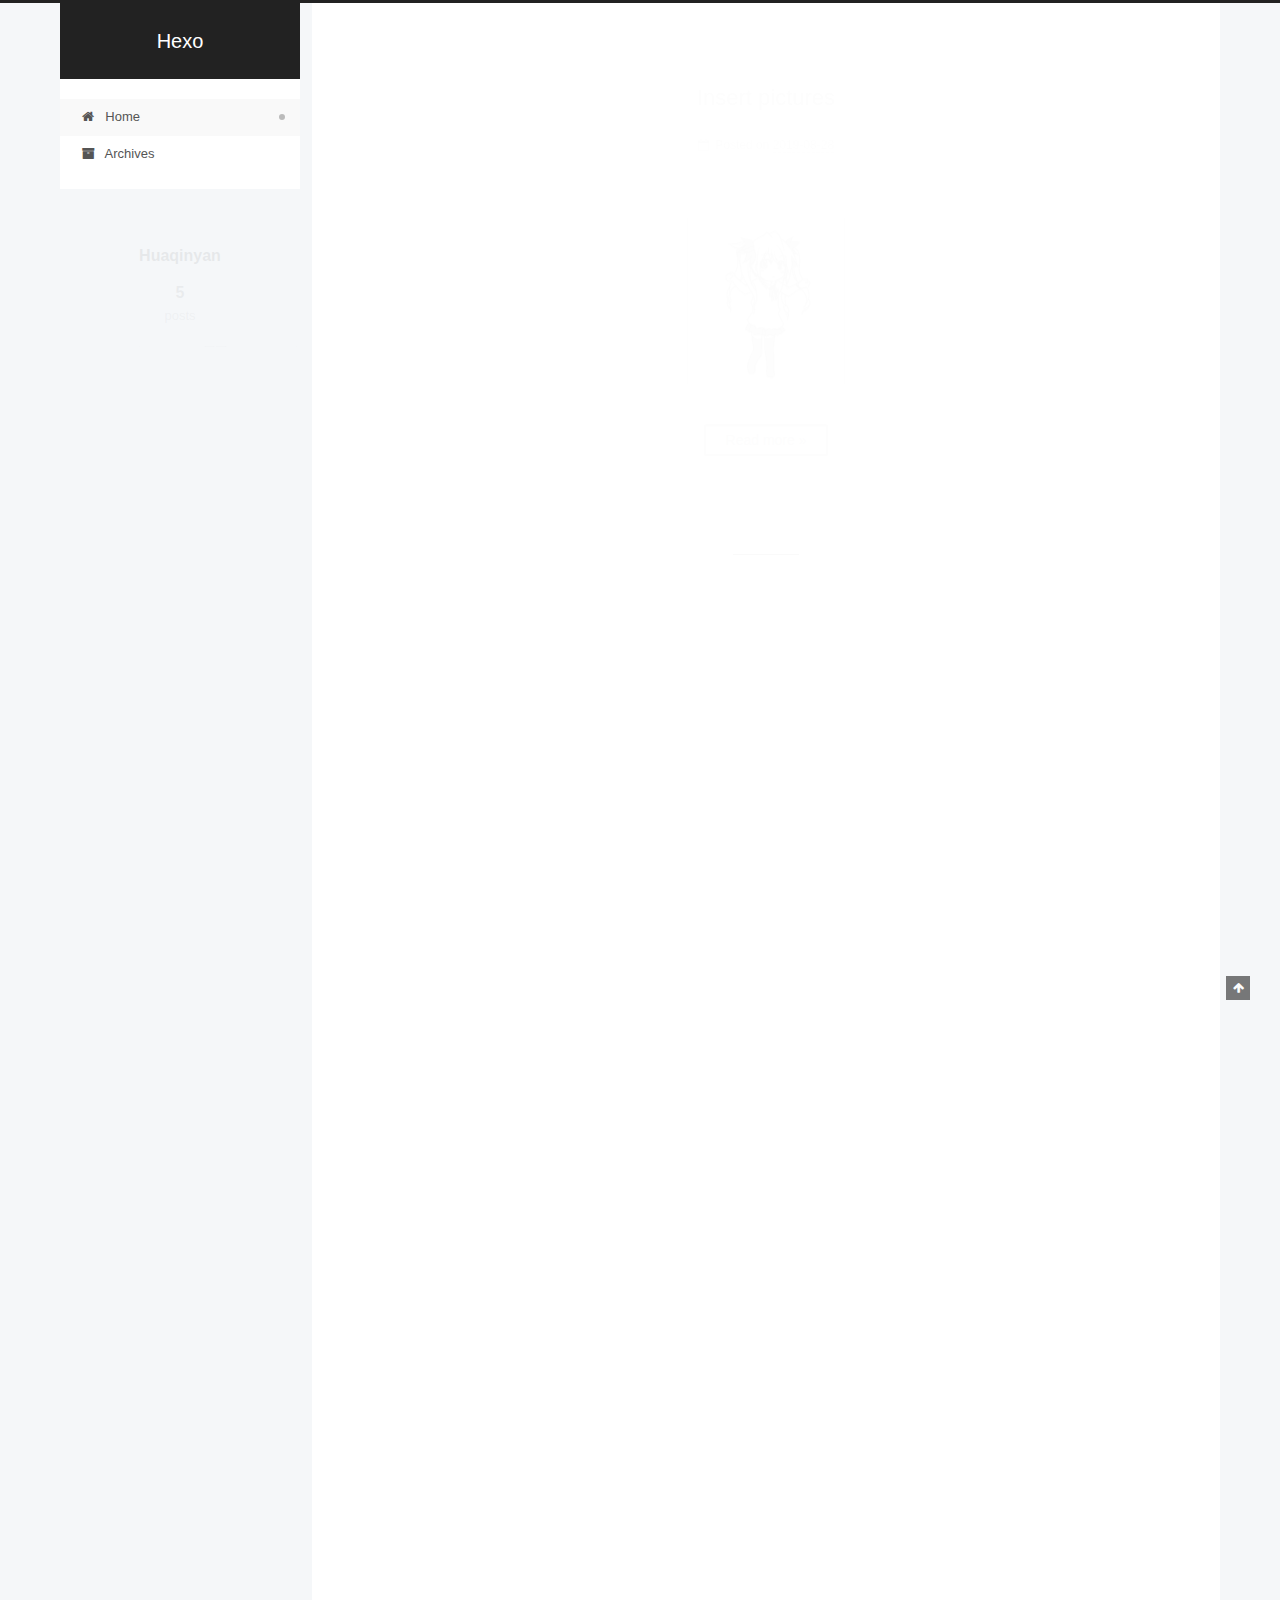
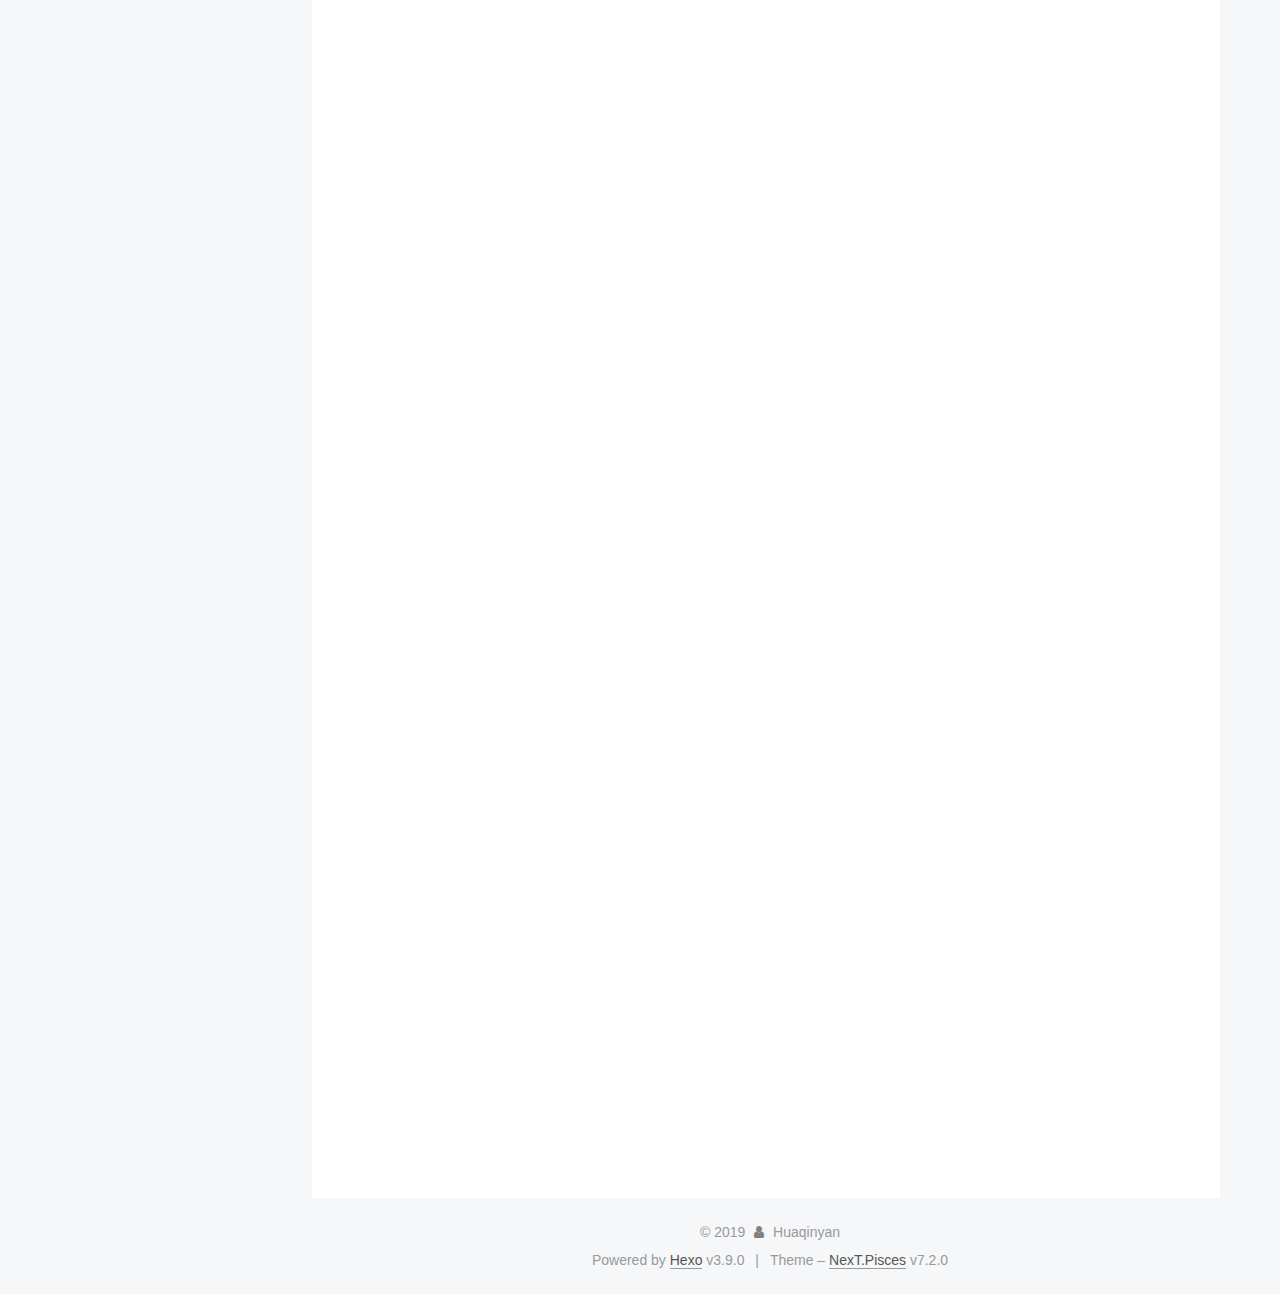
==== commit 00991a43: "Site updated: 2019-08-28 13:51:39" ====
--- a/index.html
+++ b/index.html
@@ -282,7 +282,7 @@
   
   
   <div class="post-block">
-    <link itemprop="mainEntityOfPage" href="https://Huaqinyan.github.io.git/2019/08/28/Sublime插件/">
+    <link itemprop="mainEntityOfPage" href="https://Huaqinyan.github.io.git/2019/08/28/Insert-pictures/">
 
     <span hidden itemprop="author" itemscope itemtype="http://schema.org/Person">
       <meta itemprop="name" content="Huaqinyan">
@@ -302,6 +302,158 @@
           <h1 class="post-title" itemprop="name headline">
                 
                 
+                <a href="/2019/08/28/Insert-pictures/" class="post-title-link" itemprop="url">Insert pictures</a>
+              
+            
+          </h1>
+        
+
+        <div class="post-meta">
+
+          
+          
+          
+
+          
+            <span class="post-meta-item">
+              <span class="post-meta-item-icon">
+                <i class="fa fa-calendar-o"></i>
+              </span>
+              
+                <span class="post-meta-item-text">Posted on</span>
+              
+
+              
+                
+              
+
+              <time title="Created: 2019-08-28 13:49:17 / Modified: 13:50:53" itemprop="dateCreated datePublished" datetime="2019-08-28T13:49:17+08:00">2019-08-28</time>
+            </span>
+          
+
+          
+            
+
+            
+          
+
+          
+
+          
+            
+            
+          
+
+          
+          
+
+          
+
+          <br>
+          
+
+          
+
+          
+
+        </div>
+      </header>
+    
+
+    
+    
+    
+    <div class="post-body" itemprop="articleBody">
+
+      
+      
+
+      
+        
+          <p><img src="/2019/08/28/Insert-pictures/4.gif" alt></p>
+          <!--noindex-->
+          
+            <div class="post-button text-center">
+              <a class="btn" href="/2019/08/28/Insert-pictures/#more" rel="contents">
+                Read more &raquo;
+              </a>
+            </div>
+          
+          <!--/noindex-->
+        
+      
+    </div>
+
+    
+
+    
+    
+    
+
+    
+
+    
+      
+    
+    
+
+    
+
+    <footer class="post-footer">
+      
+
+      
+
+      
+
+      
+      
+        <div class="post-eof"></div>
+      
+    </footer>
+  </div>
+  
+  
+  
+  </article>
+
+
+    
+      
+
+  
+
+  
+  
+  
+
+  
+
+  <article class="post post-type-normal" itemscope itemtype="http://schema.org/Article">
+  
+  
+  
+  <div class="post-block">
+    <link itemprop="mainEntityOfPage" href="https://Huaqinyan.github.io.git/2019/08/28/Sublime插件/">
+
+    <span hidden itemprop="author" itemscope itemtype="http://schema.org/Person">
+      <meta itemprop="name" content="Huaqinyan">
+      <meta itemprop="description" content>
+      <meta itemprop="image" content="/images/avatar.gif">
+    </span>
+
+    <span hidden itemprop="publisher" itemscope itemtype="http://schema.org/Organization">
+      <meta itemprop="name" content="Hexo">
+    </span>
+
+    
+      <header class="post-header">
+
+        
+        
+          <h1 class="post-title" itemprop="name headline">
+                
+                
                 <a href="/2019/08/28/Sublime插件/" class="post-title-link" itemprop="url">Sublime插件</a>
               
             
@@ -551,168 +703,6 @@
           
             <div class="post-button text-center">
               <a class="btn" href="/2019/08/28/Settings/#more" rel="contents">
-                Read more &raquo;
-              </a>
-            </div>
-          
-          <!--/noindex-->
-        
-      
-    </div>
-
-    
-
-    
-    
-    
-
-    
-
-    
-      
-    
-    
-
-    
-
-    <footer class="post-footer">
-      
-
-      
-
-      
-
-      
-      
-        <div class="post-eof"></div>
-      
-    </footer>
-  </div>
-  
-  
-  
-  </article>
-
-
-    
-      
-
-  
-
-  
-  
-  
-
-  
-
-  <article class="post post-type-normal" itemscope itemtype="http://schema.org/Article">
-  
-  
-  
-  <div class="post-block">
-    <link itemprop="mainEntityOfPage" href="https://Huaqinyan.github.io.git/2019/08/28/Insert pictures/">
-
-    <span hidden itemprop="author" itemscope itemtype="http://schema.org/Person">
-      <meta itemprop="name" content="Huaqinyan">
-      <meta itemprop="description" content>
-      <meta itemprop="image" content="/images/avatar.gif">
-    </span>
-
-    <span hidden itemprop="publisher" itemscope itemtype="http://schema.org/Organization">
-      <meta itemprop="name" content="Hexo">
-    </span>
-
-    
-      <header class="post-header">
-
-        
-        
-          <h1 class="post-title" itemprop="name headline">
-                
-                
-                <a href="/2019/08/28/Insert pictures/" class="post-title-link" itemprop="url">Insert pictures</a>
-              
-            
-          </h1>
-        
-
-        <div class="post-meta">
-
-          
-          
-          
-
-          
-            <span class="post-meta-item">
-              <span class="post-meta-item-icon">
-                <i class="fa fa-calendar-o"></i>
-              </span>
-              
-                <span class="post-meta-item-text">Posted on</span>
-              
-
-              
-                
-              
-
-              <time title="Created: 2019-08-28 13:01:03" itemprop="dateCreated datePublished" datetime="2019-08-28T13:01:03+08:00">2019-08-28</time>
-            </span>
-          
-
-          
-            
-
-            
-              <span class="post-meta-item">
-                <span class="post-meta-item-icon">
-                  <i class="fa fa-calendar-check-o"></i>
-                </span>
-                
-                  <span class="post-meta-item-text">Edited on</span>
-                
-                <time title="Modified: 2019-08-21 18:19:55" itemprop="dateModified" datetime="2019-08-21T18:19:55+08:00">2019-08-21</time>
-              </span>
-            
-          
-
-          
-
-          
-            
-            
-          
-
-          
-          
-
-          
-
-          <br>
-          
-
-          
-
-          
-
-        </div>
-      </header>
-    
-
-    
-    
-    
-    <div class="post-body" itemprop="articleBody">
-
-      
-      
-
-      
-        
-          <p><img src="/.git//4.gif" alt></p>
-          <!--noindex-->
-          
-            <div class="post-button text-center">
-              <a class="btn" href="/2019/08/28/Insert pictures/#more" rel="contents">
                 Read more &raquo;
               </a>
             </div>
--- a/css/main.css
+++ b/css/main.css
@@ -1741,7 +1741,7 @@
   width: 4px;
   height: 4px;
   border-radius: 50%;
-  background: #8f3cb0;
+  background: #8a0bfc;
 }
 .feed-link,
 .chat {
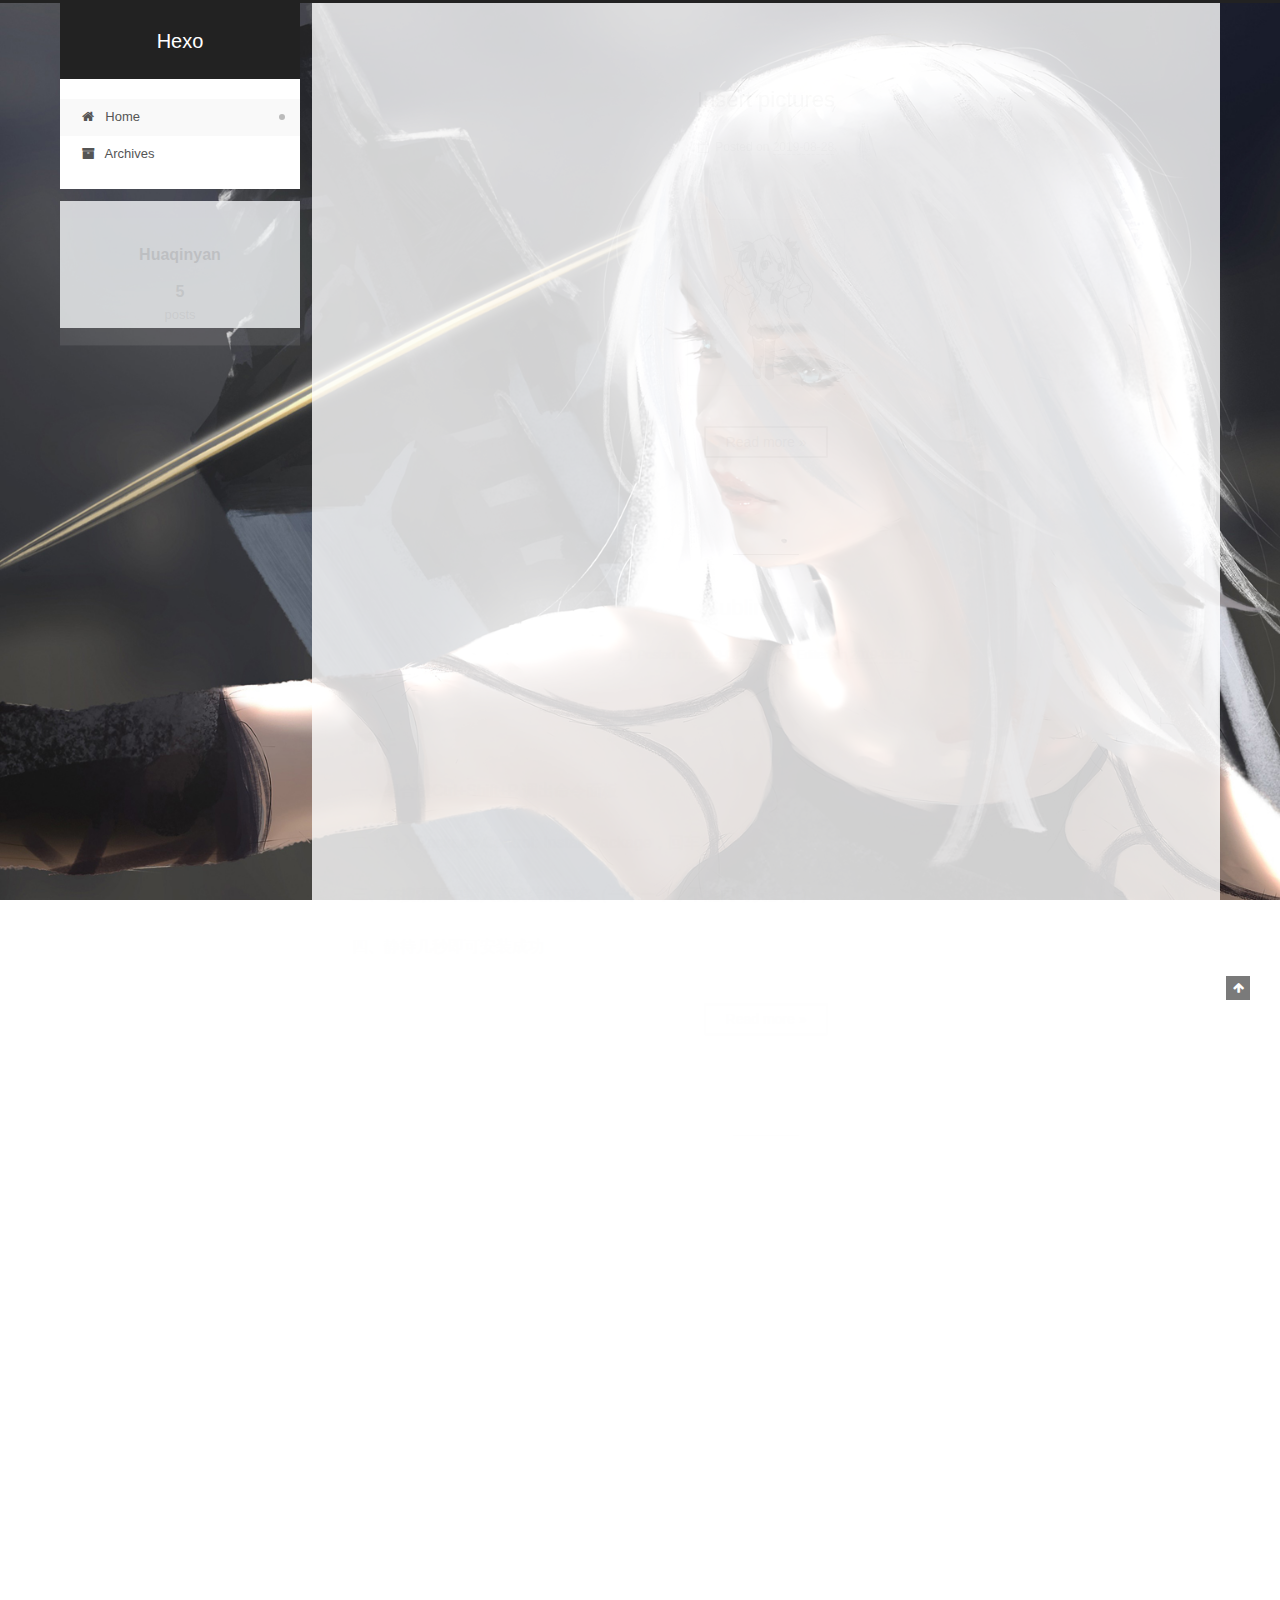
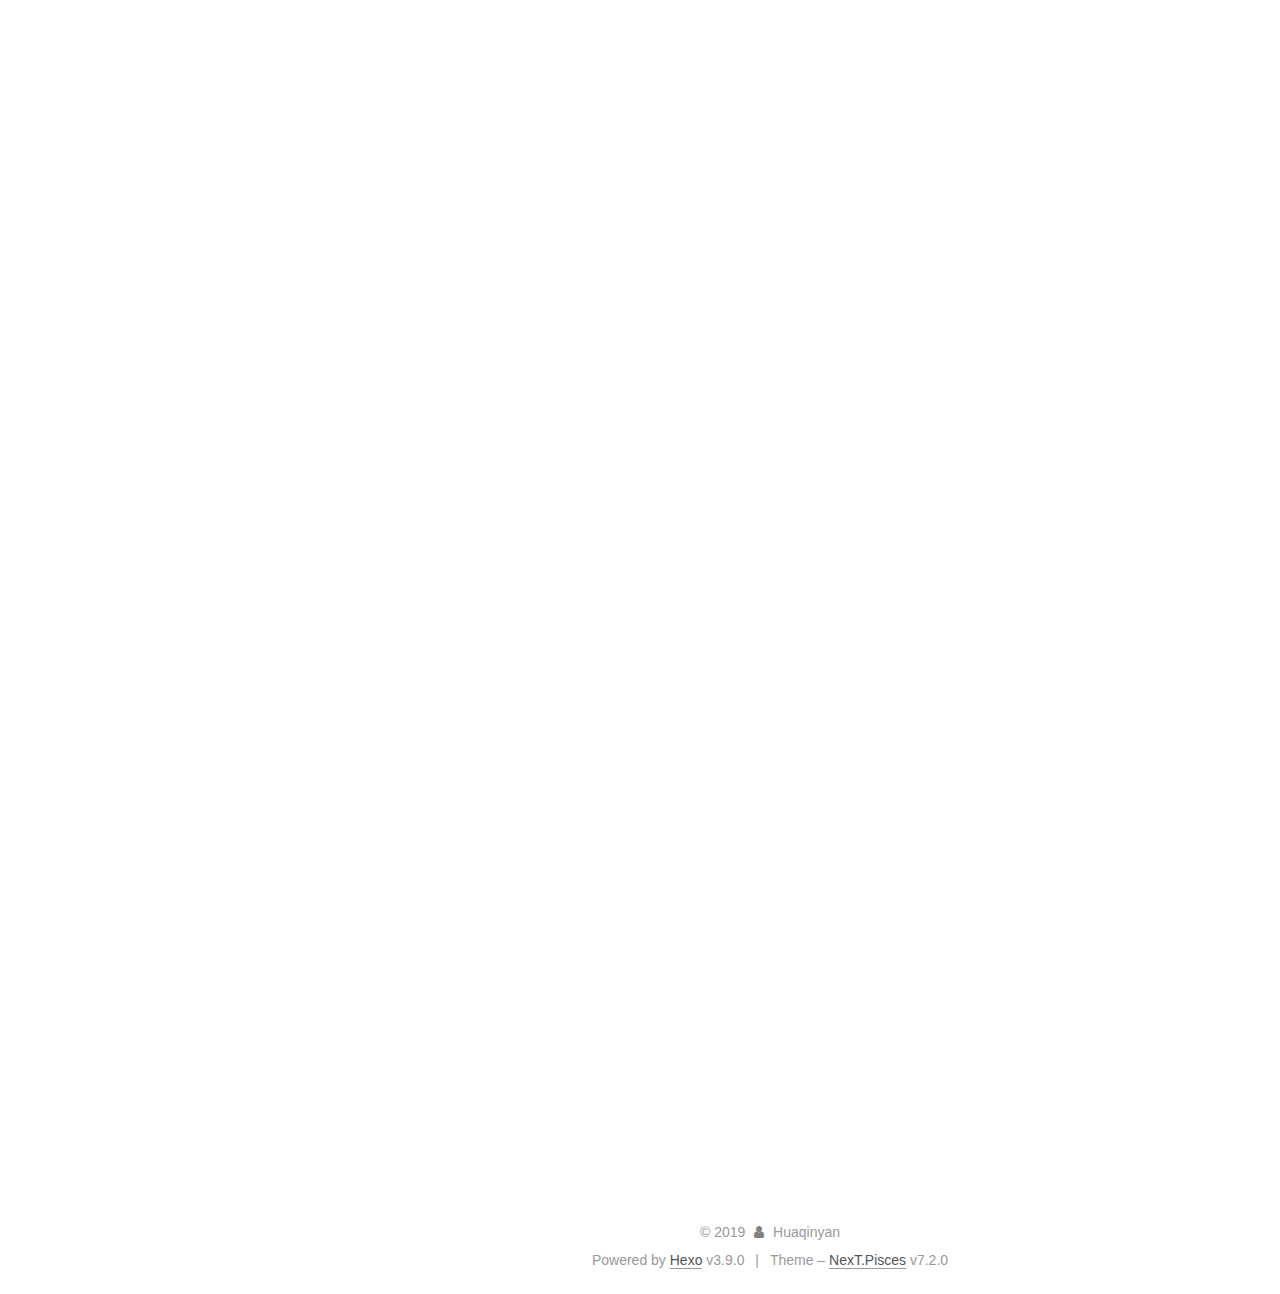
==== commit 9f63d2e2: "Site updated: 2019-08-28 20:16:13" ====
--- a/index.html
+++ b/index.html
@@ -327,7 +327,7 @@
                 
               
 
-              <time title="Created: 2019-08-28 13:49:17 / Modified: 13:50:53" itemprop="dateCreated datePublished" datetime="2019-08-28T13:49:17+08:00">2019-08-28</time>
+              <time title="Created: 2019-08-28 13:49:17 / Modified: 20:12:52" itemprop="dateCreated datePublished" datetime="2019-08-28T13:49:17+08:00">2019-08-28</time>
             </span>
           
 
@@ -974,7 +974,7 @@
                 
                   <span class="post-meta-item-text">Edited on</span>
                 
-                <time title="Modified: 2019-08-28 13:06:31" itemprop="dateModified" datetime="2019-08-28T13:06:31+08:00">2019-08-28</time>
+                <time title="Modified: 2019-08-28 20:14:51" itemprop="dateModified" datetime="2019-08-28T20:14:51+08:00">2019-08-28</time>
               </span>
             
           
--- a/css/main.css
+++ b/css/main.css
@@ -1741,7 +1741,7 @@
   width: 4px;
   height: 4px;
   border-radius: 50%;
-  background: #8a0bfc;
+  background: #fff;
 }
 .feed-link,
 .chat {
@@ -2753,3 +2753,13 @@
   white-space: nowrap;
   text-overflow: ellipsis;
 }
+.main-inner {
+  opacity: 0.8;
+}
+body {
+  background: url("/images/2.jpg");
+  background-repeat: no-repeat;
+  background-attachment: fixed;
+  background-position: 50% 50%;
+  background-size: cover;
+}
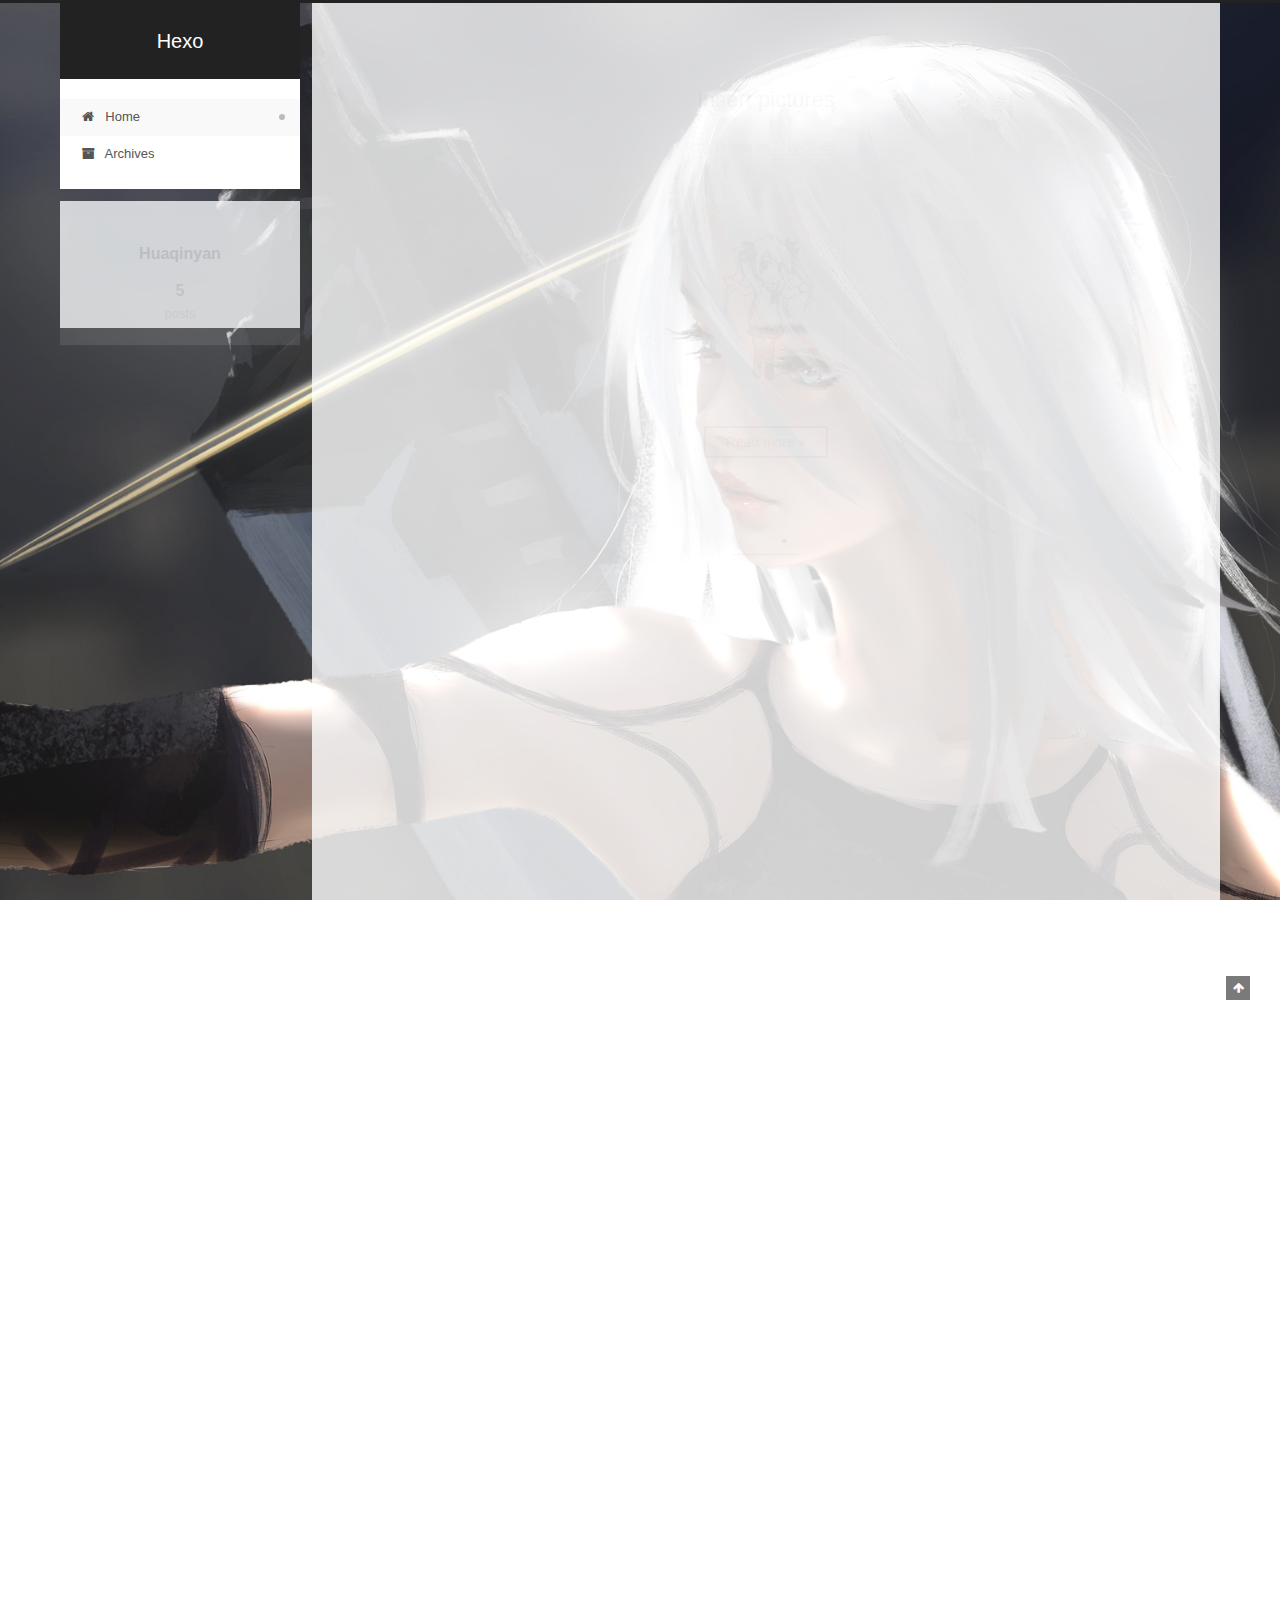
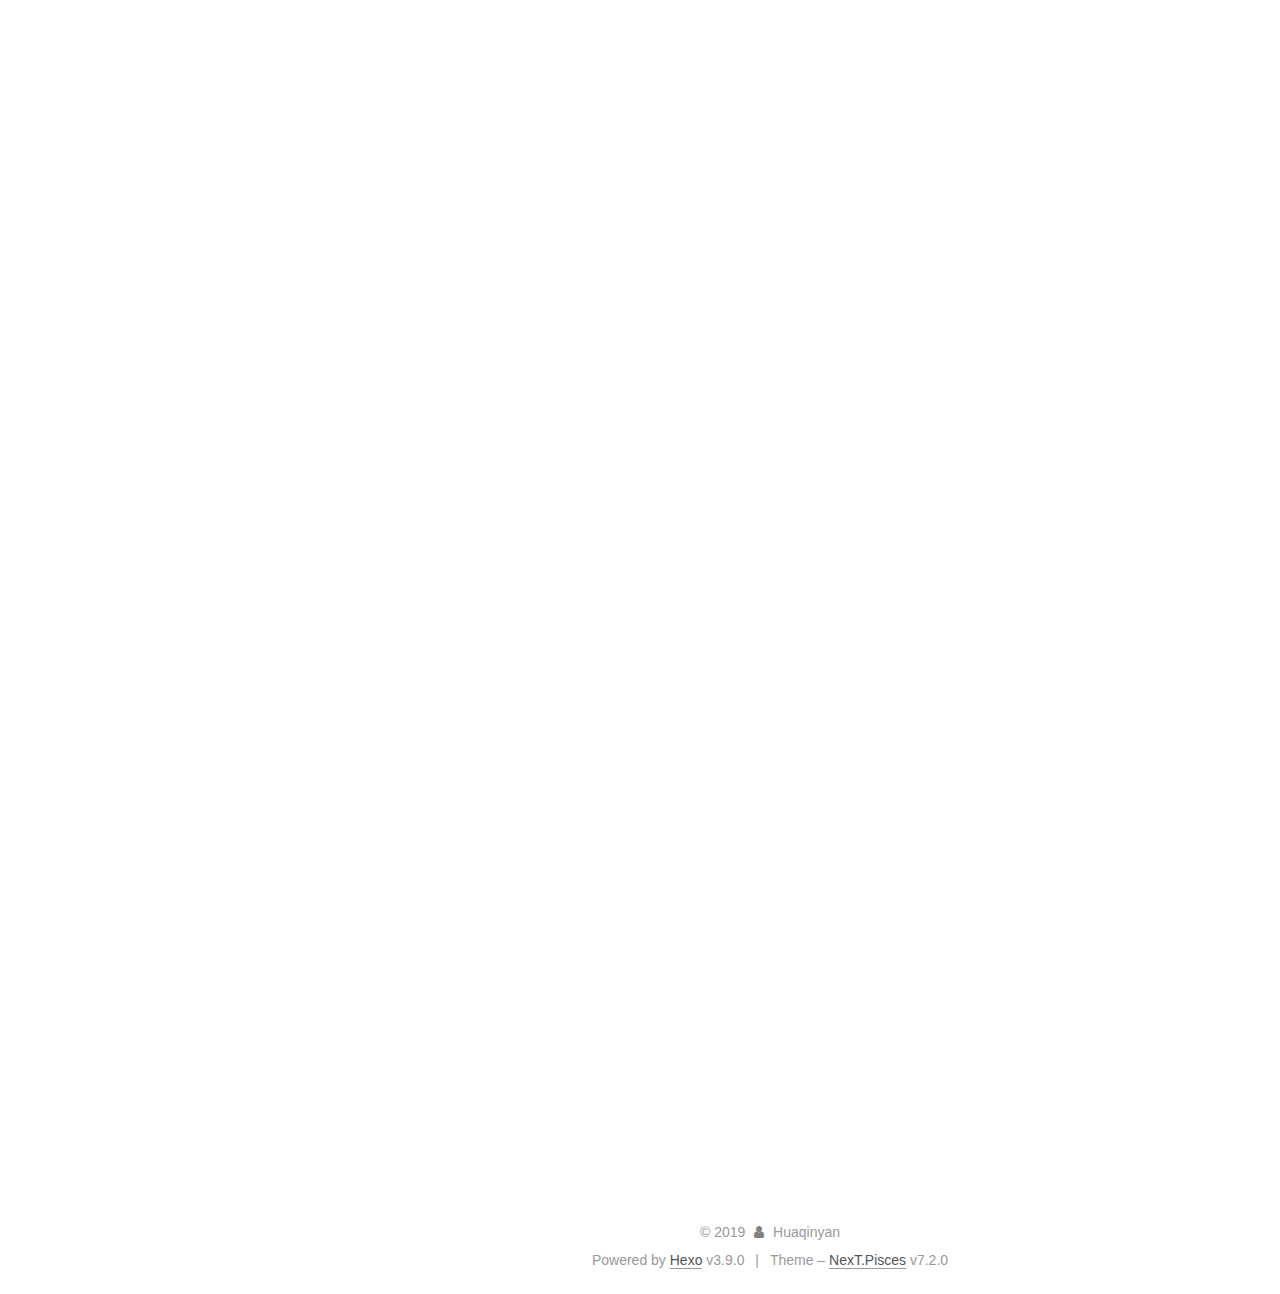
==== commit ef9e1ffe: "Site updated: 2019-08-28 20:18:51" ====
--- a/index.html
+++ b/index.html
@@ -327,7 +327,7 @@
                 
               
 
-              <time title="Created: 2019-08-28 13:49:17 / Modified: 20:12:52" itemprop="dateCreated datePublished" datetime="2019-08-28T13:49:17+08:00">2019-08-28</time>
+              <time title="Created: 2019-08-28 13:49:17 / Modified: 20:18:21" itemprop="dateCreated datePublished" datetime="2019-08-28T13:49:17+08:00">2019-08-28</time>
             </span>
           
 
--- a/css/main.css
+++ b/css/main.css
@@ -1741,7 +1741,7 @@
   width: 4px;
   height: 4px;
   border-radius: 50%;
-  background: #fff;
+  background: #17bd1a;
 }
 .feed-link,
 .chat {
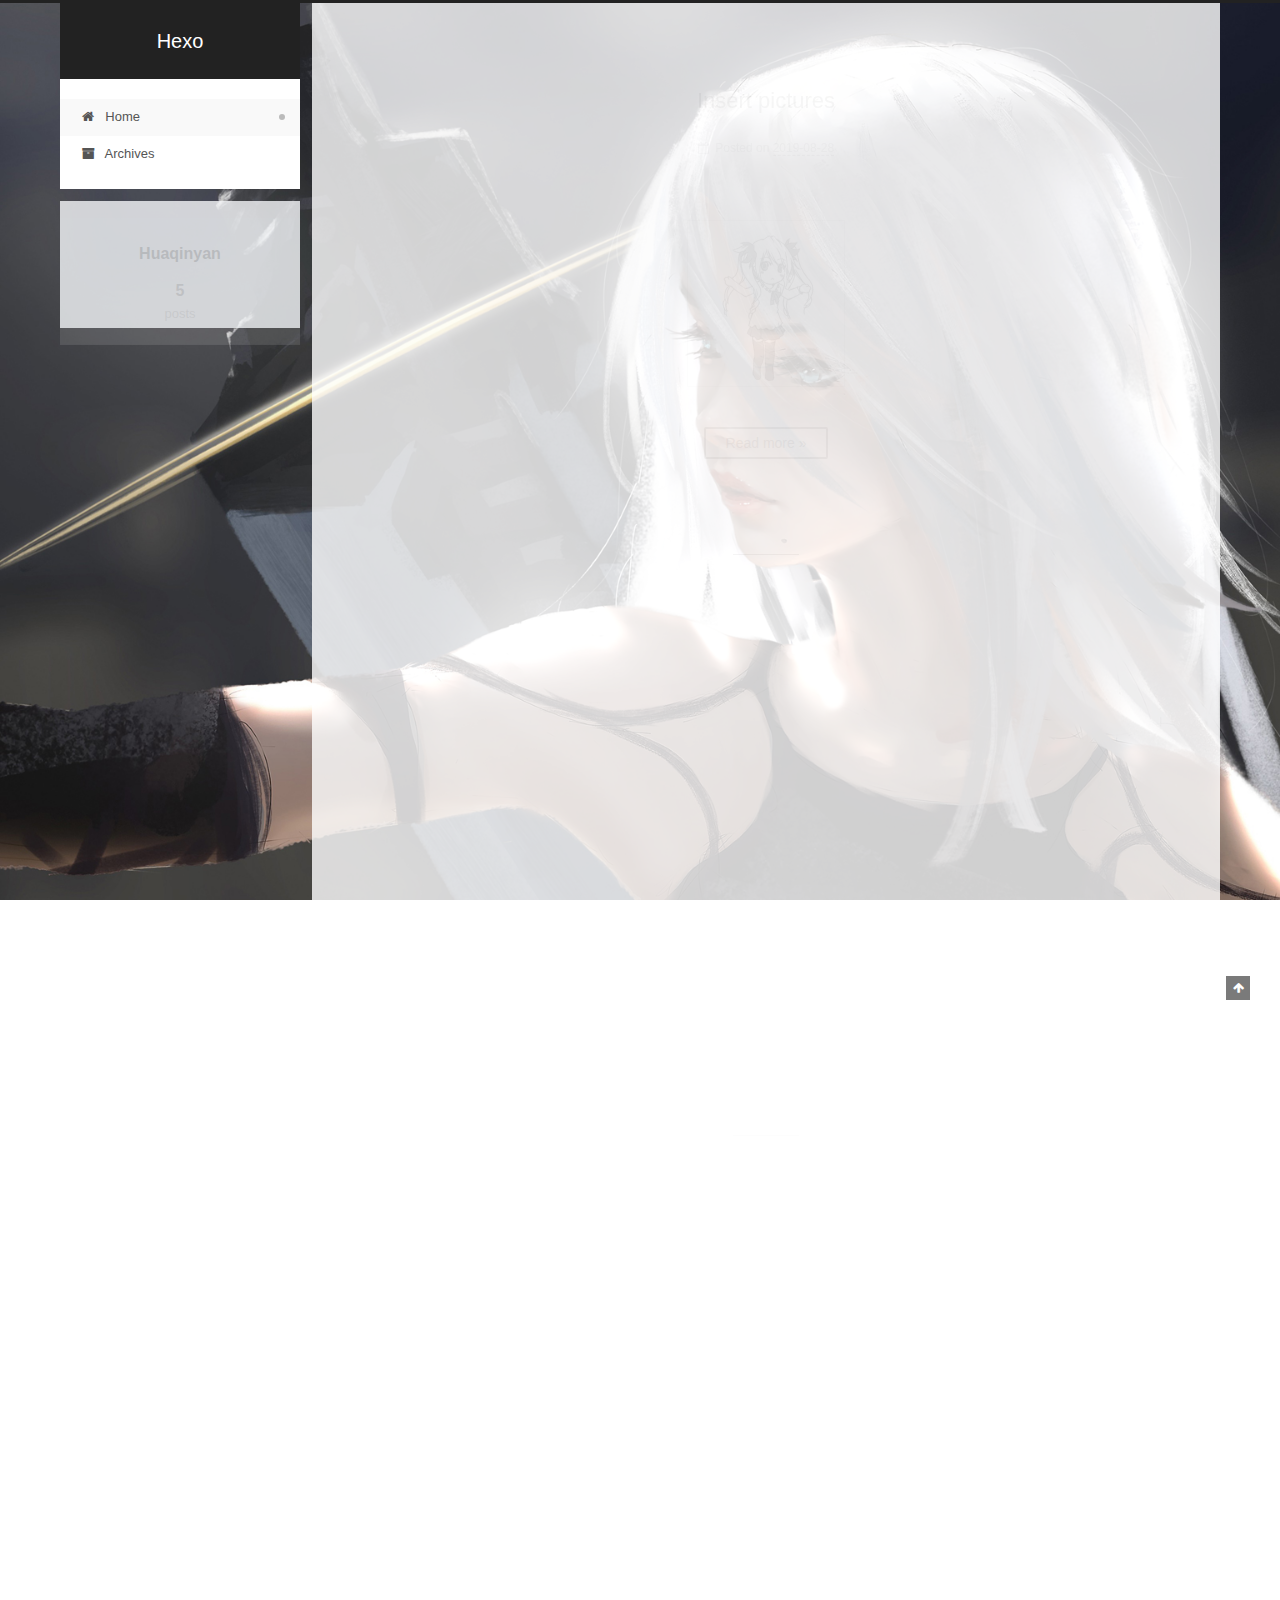
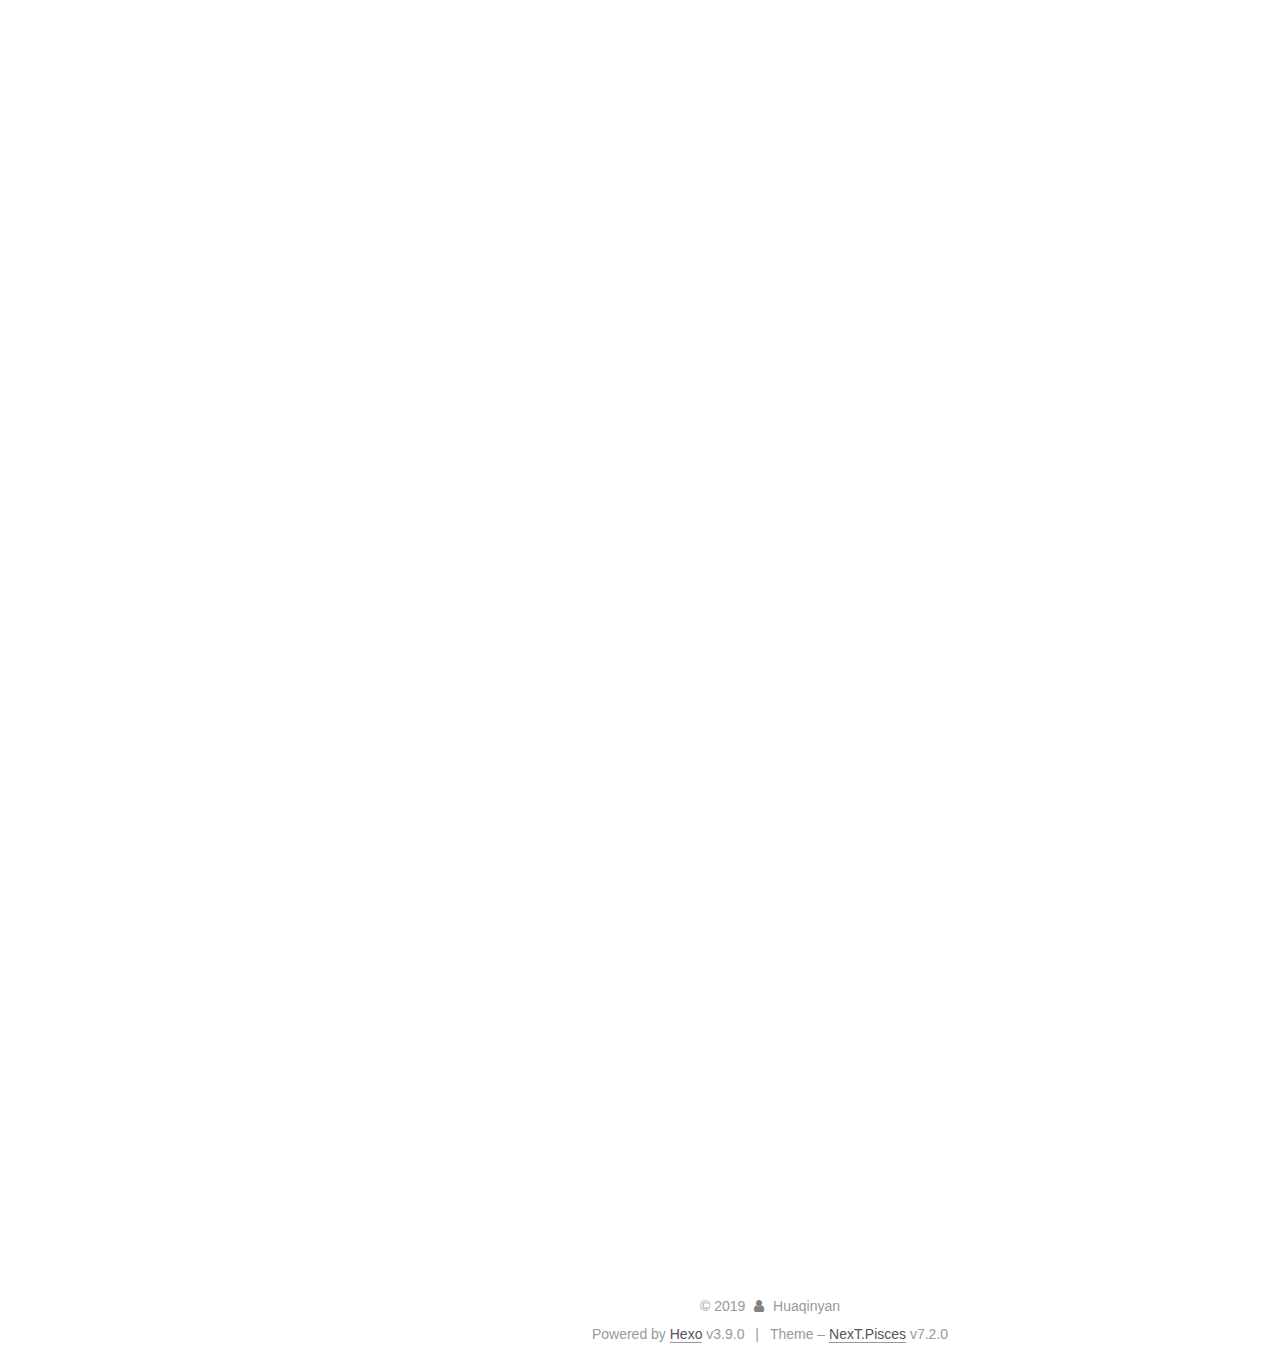
==== commit 09ea1171: "Site updated: 2019-08-30 10:15:13" ====
--- a/index.html
+++ b/index.html
@@ -659,7 +659,7 @@
                 
                   <span class="post-meta-item-text">Edited on</span>
                 
-                <time title="Modified: 2019-08-23 13:33:58" itemprop="dateModified" datetime="2019-08-23T13:33:58+08:00">2019-08-23</time>
+                <time title="Modified: 2019-08-30 10:14:57" itemprop="dateModified" datetime="2019-08-30T10:14:57+08:00">2019-08-30</time>
               </span>
             
           
@@ -697,8 +697,8 @@
 
       
         
-          <h1 id="一、透明背景"><a href="#一、透明背景" class="headerlink" title="一、透明背景"></a>一、透明背景</h1><h2 id="内容板块透明"><a href="#内容板块透明" class="headerlink" title="内容板块透明"></a>内容板块透明</h2><p>博客根目录 themes\next\source\css_schemes\Pisces_layout.styl 文件 .content-wrap 标签下 background: white修改为：</p>
-<figure class="highlight plain"><table><tr><td class="gutter"><pre><span class="line">1</span><br></pre></td><td class="code"><pre><span class="line">background: rgba(255,255,255,0.7); //0.7是透明度</span><br></pre></td></tr></table></figure>
+          <h1 id="一、透明"><a href="#一、透明" class="headerlink" title="一、透明"></a>一、透明</h1><p>调整背景的不透明度可以更加美观，参数opacity:建议调整0.8至0.95之间。<br>修改themes\next\source\css\ _custom\custom.styl文件。在后面添加如下代码</p>
+<figure class="highlight plain"><table><tr><td class="gutter"><pre><span class="line">1</span><br><span class="line">2</span><br><span class="line">3</span><br><span class="line">4</span><br><span class="line">5</span><br><span class="line">6</span><br><span class="line">7</span><br></pre></td><td class="code"><pre><span class="line">.main-inner &#123; </span><br><span class="line">    margin-top: 60px;</span><br><span class="line">    padding: 60px 60px 60px 60px;</span><br><span class="line">    background: #fff;</span><br><span class="line">    opacity: 0.9;</span><br><span class="line">    min-height: 500px;</span><br><span class="line">&#125;</span><br></pre></td></tr></table></figure>
           <!--noindex-->
           
             <div class="post-button text-center">
--- a/css/main.css
+++ b/css/main.css
@@ -1741,7 +1741,7 @@
   width: 4px;
   height: 4px;
   border-radius: 50%;
-  background: #17bd1a;
+  background: #aceb2d;
 }
 .feed-link,
 .chat {
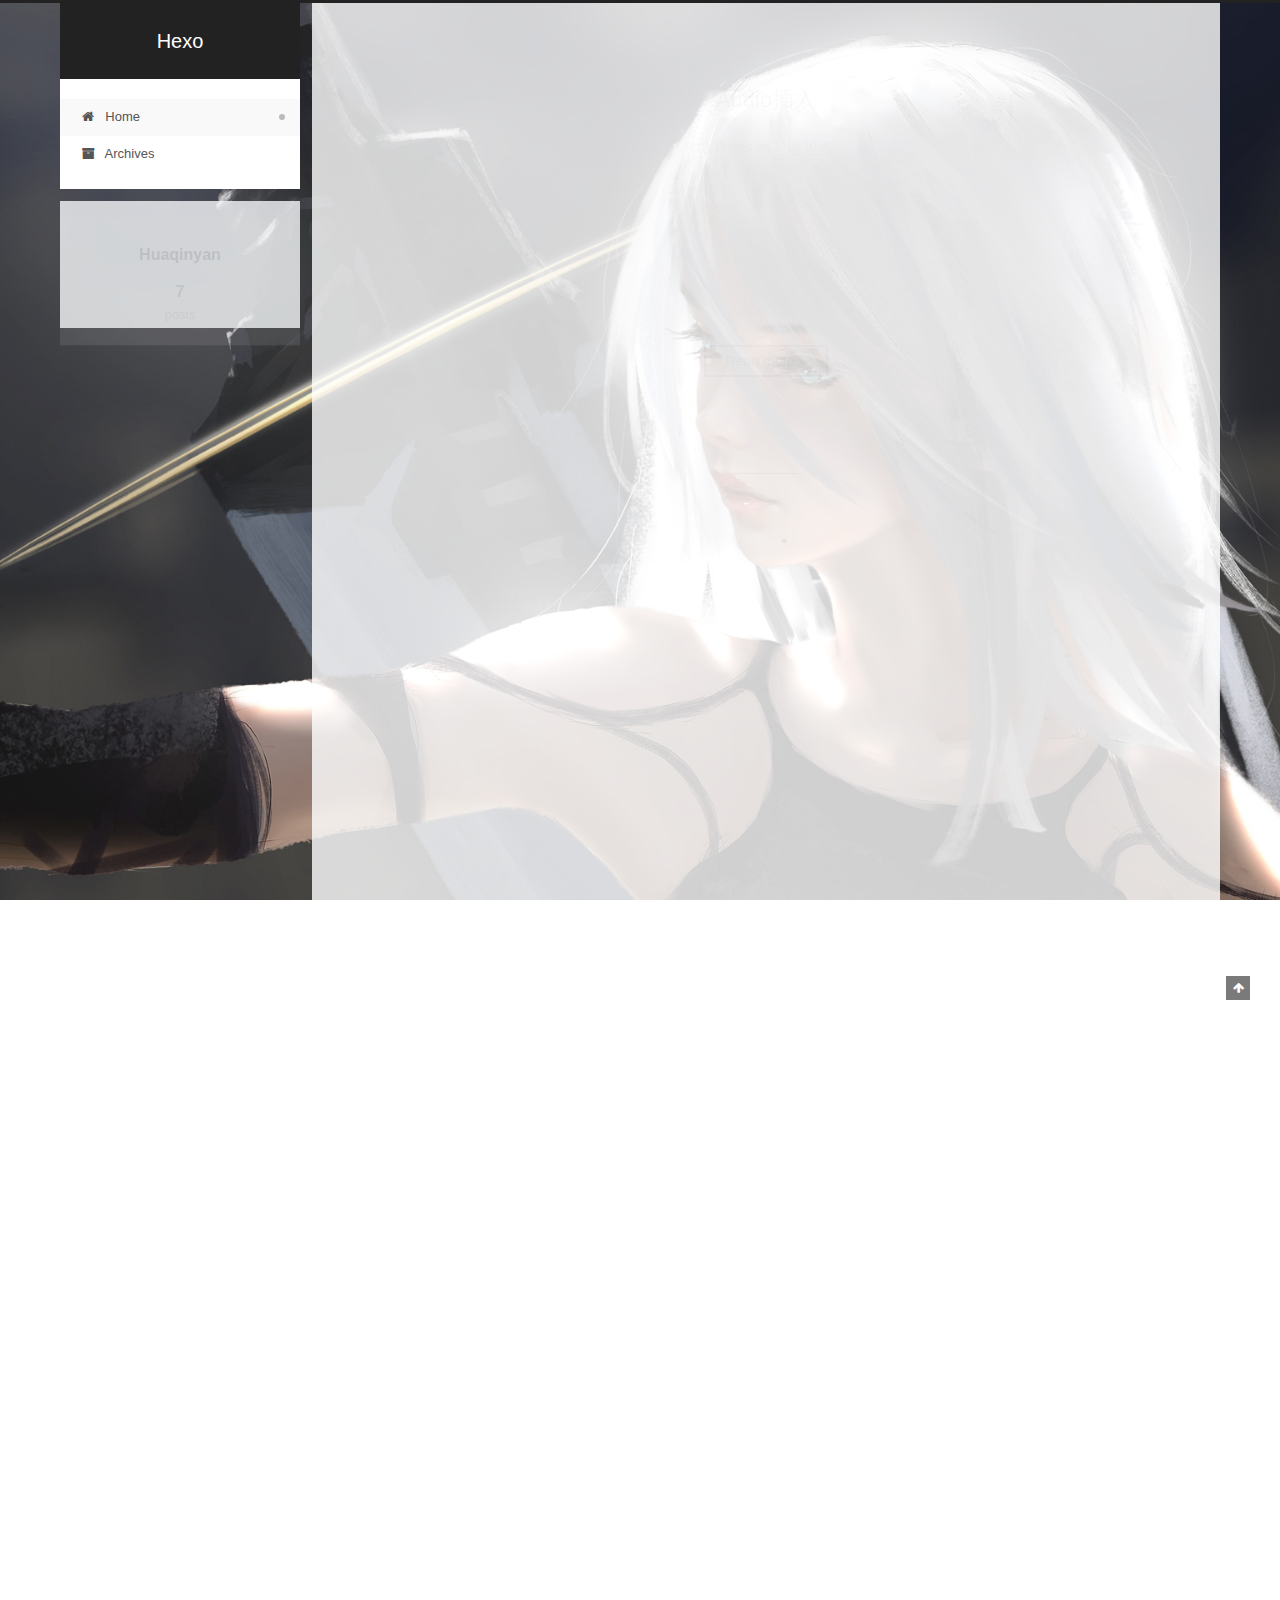
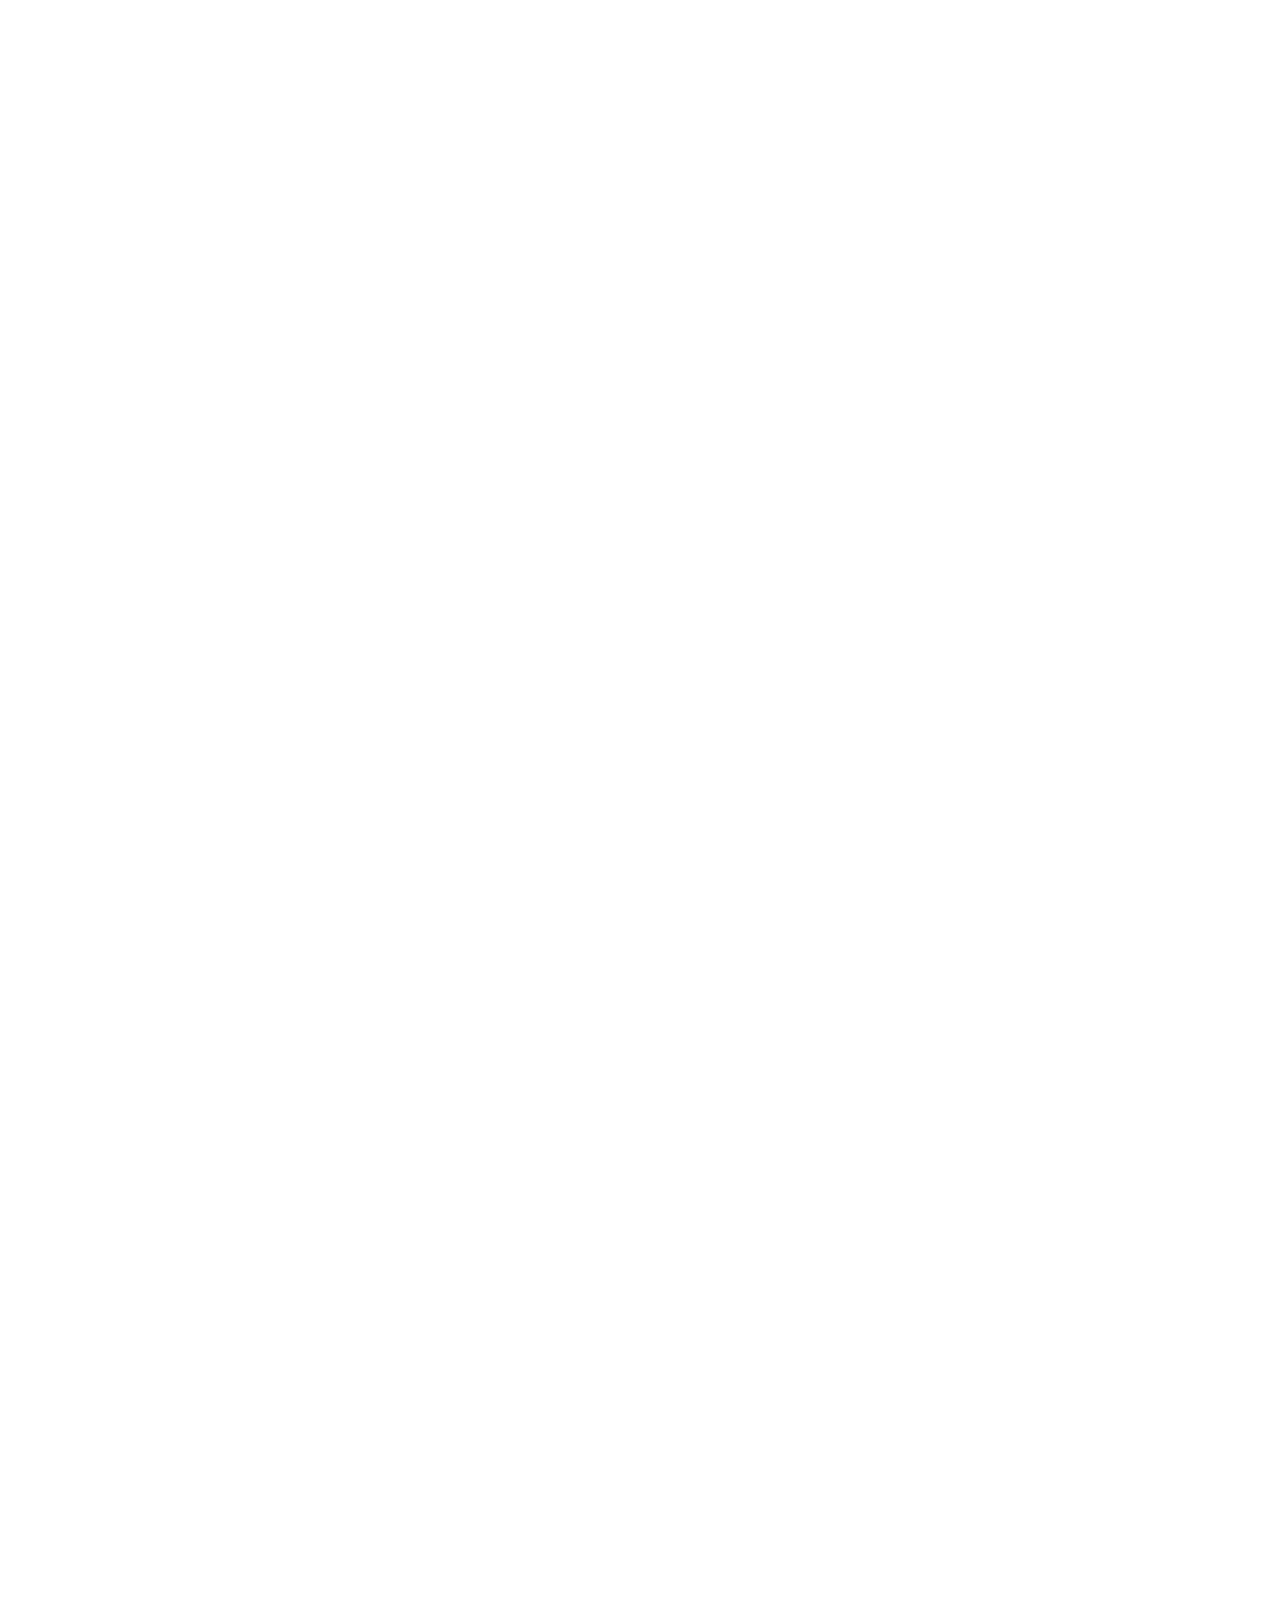
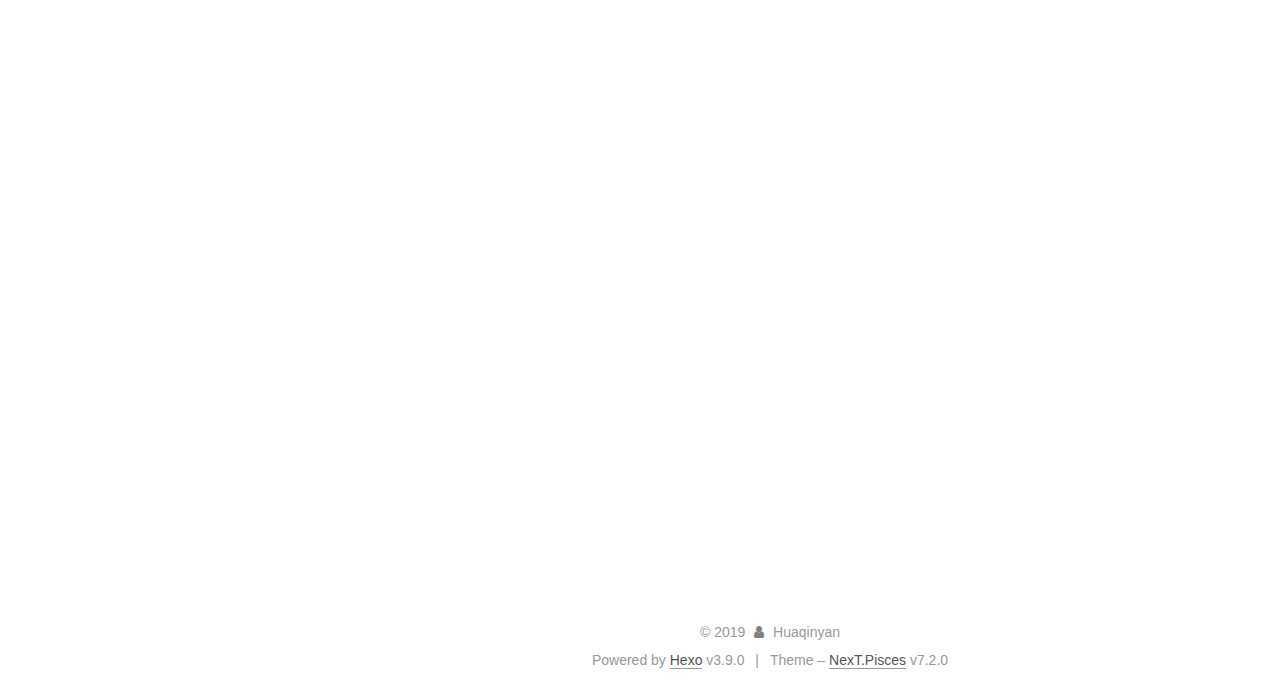
==== commit 95ca928b: "Site updated: 2019-10-02 21:41:36" ====
--- a/index.html
+++ b/index.html
@@ -157,7 +157,7 @@
   </style>
 </noscript>
 
-</head>
+<link rel="stylesheet" type="text/css" href="/assets/css/DPlayer.min.css"><script src="/assets/js/DPlayer.min.js"></script></head>
 
 <body itemscope itemtype="http://schema.org/WebPage" lang="en">
 
@@ -282,6 +282,310 @@
   
   
   <div class="post-block">
+    <link itemprop="mainEntityOfPage" href="https://Huaqinyan.github.io.git/2019/10/02/audio/">
+
+    <span hidden itemprop="author" itemscope itemtype="http://schema.org/Person">
+      <meta itemprop="name" content="Huaqinyan">
+      <meta itemprop="description" content>
+      <meta itemprop="image" content="/images/avatar.gif">
+    </span>
+
+    <span hidden itemprop="publisher" itemscope itemtype="http://schema.org/Organization">
+      <meta itemprop="name" content="Hexo">
+    </span>
+
+    
+      <header class="post-header">
+
+        
+        
+          <h1 class="post-title" itemprop="name headline">
+                
+                
+                <a href="/2019/10/02/audio/" class="post-title-link" itemprop="url">Audio插入</a>
+              
+            
+          </h1>
+        
+
+        <div class="post-meta">
+
+          
+          
+          
+
+          
+            <span class="post-meta-item">
+              <span class="post-meta-item-icon">
+                <i class="fa fa-calendar-o"></i>
+              </span>
+              
+                <span class="post-meta-item-text">Posted on</span>
+              
+
+              
+                
+              
+
+              <time title="Created: 2019-10-02 19:53:19 / Modified: 21:40:47" itemprop="dateCreated datePublished" datetime="2019-10-02T19:53:19+08:00">2019-10-02</time>
+            </span>
+          
+
+          
+            
+
+            
+          
+
+          
+
+          
+            
+            
+          
+
+          
+          
+
+          
+
+          <br>
+          
+
+          
+
+          
+
+        </div>
+      </header>
+    
+
+    
+    
+    
+    <div class="post-body" itemprop="articleBody">
+
+      
+      
+
+      
+        
+          <iframe frameborder="no" border="0" marginwidth="0" marginheight="0" width="330" height="86" src="//music.163.com/outchain/player?type=2&id=543988435&auto=0&height=66"></iframe>
+          <!--noindex-->
+          
+            <div class="post-button text-center">
+              <a class="btn" href="/2019/10/02/audio/#more" rel="contents">
+                Read more &raquo;
+              </a>
+            </div>
+          
+          <!--/noindex-->
+        
+      
+    </div>
+
+    
+
+    
+    
+    
+
+    
+
+    
+      
+    
+    
+
+    
+
+    <footer class="post-footer">
+      
+
+      
+
+      
+
+      
+      
+        <div class="post-eof"></div>
+      
+    </footer>
+  </div>
+  
+  
+  
+  </article>
+
+
+    
+      
+
+  
+
+  
+  
+  
+
+  
+
+  <article class="post post-type-normal" itemscope itemtype="http://schema.org/Article">
+  
+  
+  
+  <div class="post-block">
+    <link itemprop="mainEntityOfPage" href="https://Huaqinyan.github.io.git/2019/10/02/video/">
+
+    <span hidden itemprop="author" itemscope itemtype="http://schema.org/Person">
+      <meta itemprop="name" content="Huaqinyan">
+      <meta itemprop="description" content>
+      <meta itemprop="image" content="/images/avatar.gif">
+    </span>
+
+    <span hidden itemprop="publisher" itemscope itemtype="http://schema.org/Organization">
+      <meta itemprop="name" content="Hexo">
+    </span>
+
+    
+      <header class="post-header">
+
+        
+        
+          <h1 class="post-title" itemprop="name headline">
+                
+                
+                <a href="/2019/10/02/video/" class="post-title-link" itemprop="url">Video插入</a>
+              
+            
+          </h1>
+        
+
+        <div class="post-meta">
+
+          
+          
+          
+
+          
+            <span class="post-meta-item">
+              <span class="post-meta-item-icon">
+                <i class="fa fa-calendar-o"></i>
+              </span>
+              
+                <span class="post-meta-item-text">Posted on</span>
+              
+
+              
+                
+              
+
+              <time title="Created: 2019-10-02 16:44:37 / Modified: 19:45:11" itemprop="dateCreated datePublished" datetime="2019-10-02T16:44:37+08:00">2019-10-02</time>
+            </span>
+          
+
+          
+            
+
+            
+          
+
+          
+
+          
+            
+            
+          
+
+          
+          
+
+          
+
+          <br>
+          
+
+          
+
+          
+
+        </div>
+      </header>
+    
+
+    
+    
+    
+    <div class="post-body" itemprop="articleBody">
+
+      
+      
+
+      
+        
+          <div id="dplayer0" class="dplayer hexo-tag-dplayer-mark" style="margin-bottom: 20px;"></div><script>(function(){var player = new DPlayer({"container":document.getElementById("dplayer0"),"theme":"#ad7a86","loop":true,"hotkey":true,"preload":"metadata","volume":0.7,"mutex":true,"video":{"url":"/2019/10/02/video/1.mp4"}});window.dplayers||(window.dplayers=[]);window.dplayers.push(player);})()</script>
+          <!--noindex-->
+          
+            <div class="post-button text-center">
+              <a class="btn" href="/2019/10/02/video/#more" rel="contents">
+                Read more &raquo;
+              </a>
+            </div>
+          
+          <!--/noindex-->
+        
+      
+    </div>
+
+    
+
+    
+    
+    
+
+    
+
+    
+      
+    
+    
+
+    
+
+    <footer class="post-footer">
+      
+
+      
+
+      
+
+      
+      
+        <div class="post-eof"></div>
+      
+    </footer>
+  </div>
+  
+  
+  
+  </article>
+
+
+    
+      
+
+  
+
+  
+  
+  
+
+  
+
+  <article class="post post-type-normal" itemscope itemtype="http://schema.org/Article">
+  
+  
+  
+  <div class="post-block">
     <link itemprop="mainEntityOfPage" href="https://Huaqinyan.github.io.git/2019/08/28/Insert-pictures/">
 
     <span hidden itemprop="author" itemscope itemtype="http://schema.org/Person">
@@ -1103,7 +1407,7 @@
                 
                   <a href="/archives/">
                 
-                    <span class="site-state-item-count">5</span>
+                    <span class="site-state-item-count">7</span>
                     <span class="site-state-item-name">posts</span>
                   </a>
                 </div>
--- a/css/main.css
+++ b/css/main.css
@@ -1741,7 +1741,7 @@
   width: 4px;
   height: 4px;
   border-radius: 50%;
-  background: #aceb2d;
+  background: #ff5e2f;
 }
 .feed-link,
 .chat {
--- a/assets/css/DPlayer.min.css
+++ b/assets/css/DPlayer.min.css
@@ -0,0 +1,4 @@
+button[data-balloon]{overflow:visible}[data-balloon]{position:relative;cursor:pointer}[data-balloon]:after{font-family:sans-serif!important;font-weight:400!important;font-style:normal!important;text-shadow:none!important;font-size:12px!important;background:hsla(0,0%,7%,.9);border-radius:4px;color:#fff;content:attr(data-balloon);padding:.5em 1em;white-space:nowrap}[data-balloon]:after,[data-balloon]:before{filter:alpha(opactiy=0);-ms-filter:"progid:DXImageTransform.Microsoft.Alpha(Opacity=0)";-moz-opacity:0;-khtml-opacity:0;opacity:0;pointer-events:none;transition:all .18s ease-out .18s;position:absolute;z-index:10}[data-balloon]:before{background:no-repeat url("data:image/svg+xml;charset=utf-8,%3Csvg xmlns='http://www.w3.org/2000/svg' width='36' height='12'%3E%3Cpath fill='rgba(17, 17, 17, 0.9)' d='M2.658 0h32.004c-6 0-11.627 12.002-16.002 12.002C14.285 12.002 8.594 0 2.658 0z'/%3E%3C/svg%3E");background-size:100% auto;width:18px;height:6px;content:""}[data-balloon]:hover:after,[data-balloon]:hover:before,[data-balloon][data-balloon-visible]:after,[data-balloon][data-balloon-visible]:before{filter:alpha(opactiy=100);-ms-filter:"progid:DXImageTransform.Microsoft.Alpha(Opacity=100)";-moz-opacity:1;-khtml-opacity:1;opacity:1;pointer-events:auto}[data-balloon].font-awesome:after{font-family:FontAwesome}[data-balloon][data-balloon-break]:after{white-space:pre}[data-balloon][data-balloon-blunt]:after,[data-balloon][data-balloon-blunt]:before{transition:none}[data-balloon][data-balloon-pos=up]:after{margin-bottom:11px}[data-balloon][data-balloon-pos=up]:after,[data-balloon][data-balloon-pos=up]:before{bottom:100%;left:50%;-webkit-transform:translate(-50%,10px);transform:translate(-50%,10px);-webkit-transform-origin:top;transform-origin:top}[data-balloon][data-balloon-pos=up]:before{margin-bottom:5px}[data-balloon][data-balloon-pos=up]:hover:after,[data-balloon][data-balloon-pos=up]:hover:before,[data-balloon][data-balloon-pos=up][data-balloon-visible]:after,[data-balloon][data-balloon-pos=up][data-balloon-visible]:before{-webkit-transform:translate(-50%);transform:translate(-50%)}[data-balloon][data-balloon-pos=up-left]:after{left:0;margin-bottom:11px}[data-balloon][data-balloon-pos=up-left]:after,[data-balloon][data-balloon-pos=up-left]:before{bottom:100%;-webkit-transform:translateY(10px);transform:translateY(10px);-webkit-transform-origin:top;transform-origin:top}[data-balloon][data-balloon-pos=up-left]:before{left:5px;margin-bottom:5px}[data-balloon][data-balloon-pos=up-left]:hover:after,[data-balloon][data-balloon-pos=up-left]:hover:before,[data-balloon][data-balloon-pos=up-left][data-balloon-visible]:after,[data-balloon][data-balloon-pos=up-left][data-balloon-visible]:before{-webkit-transform:translate(0);transform:translate(0)}[data-balloon][data-balloon-pos=up-right]:after{right:0;margin-bottom:11px}[data-balloon][data-balloon-pos=up-right]:after,[data-balloon][data-balloon-pos=up-right]:before{bottom:100%;-webkit-transform:translateY(10px);transform:translateY(10px);-webkit-transform-origin:top;transform-origin:top}[data-balloon][data-balloon-pos=up-right]:before{right:5px;margin-bottom:5px}[data-balloon][data-balloon-pos=up-right]:hover:after,[data-balloon][data-balloon-pos=up-right]:hover:before,[data-balloon][data-balloon-pos=up-right][data-balloon-visible]:after,[data-balloon][data-balloon-pos=up-right][data-balloon-visible]:before{-webkit-transform:translate(0);transform:translate(0)}[data-balloon][data-balloon-pos=down]:after{margin-top:11px}[data-balloon][data-balloon-pos=down]:after,[data-balloon][data-balloon-pos=down]:before{left:50%;top:100%;-webkit-transform:translate(-50%,-10px);transform:translate(-50%,-10px)}[data-balloon][data-balloon-pos=down]:before{background:no-repeat url("data:image/svg+xml;charset=utf-8,%3Csvg xmlns='http://www.w3.org/2000/svg' width='36' height='12'%3E%3Cpath fill='rgba(17, 17, 17, 0.9)' d='M33.342 12H1.338c6 0 11.627-12.002 16.002-12.002C21.715-.002 27.406 12 33.342 12z'/%3E%3C/svg%3E");background-size:100% auto;width:18px;height:6px;margin-top:5px}[data-balloon][data-balloon-pos=down]:hover:after,[data-balloon][data-balloon-pos=down]:hover:before,[data-balloon][data-balloon-pos=down][data-balloon-visible]:after,[data-balloon][data-balloon-pos=down][data-balloon-visible]:before{-webkit-transform:translate(-50%);transform:translate(-50%)}[data-balloon][data-balloon-pos=down-left]:after{left:0;margin-top:11px;top:100%;-webkit-transform:translateY(-10px);transform:translateY(-10px)}[data-balloon][data-balloon-pos=down-left]:before{background:no-repeat url("data:image/svg+xml;charset=utf-8,%3Csvg xmlns='http://www.w3.org/2000/svg' width='36' height='12'%3E%3Cpath fill='rgba(17, 17, 17, 0.9)' d='M33.342 12H1.338c6 0 11.627-12.002 16.002-12.002C21.715-.002 27.406 12 33.342 12z'/%3E%3C/svg%3E");background-size:100% auto;width:18px;height:6px;left:5px;margin-top:5px;top:100%;-webkit-transform:translateY(-10px);transform:translateY(-10px)}[data-balloon][data-balloon-pos=down-left]:hover:after,[data-balloon][data-balloon-pos=down-left]:hover:before,[data-balloon][data-balloon-pos=down-left][data-balloon-visible]:after,[data-balloon][data-balloon-pos=down-left][data-balloon-visible]:before{-webkit-transform:translate(0);transform:translate(0)}[data-balloon][data-balloon-pos=down-right]:after{right:0;margin-top:11px;top:100%;-webkit-transform:translateY(-10px);transform:translateY(-10px)}[data-balloon][data-balloon-pos=down-right]:before{background:no-repeat url("data:image/svg+xml;charset=utf-8,%3Csvg xmlns='http://www.w3.org/2000/svg' width='36' height='12'%3E%3Cpath fill='rgba(17, 17, 17, 0.9)' d='M33.342 12H1.338c6 0 11.627-12.002 16.002-12.002C21.715-.002 27.406 12 33.342 12z'/%3E%3C/svg%3E");background-size:100% auto;width:18px;height:6px;right:5px;margin-top:5px;top:100%;-webkit-transform:translateY(-10px);transform:translateY(-10px)}[data-balloon][data-balloon-pos=down-right]:hover:after,[data-balloon][data-balloon-pos=down-right]:hover:before,[data-balloon][data-balloon-pos=down-right][data-balloon-visible]:after,[data-balloon][data-balloon-pos=down-right][data-balloon-visible]:before{-webkit-transform:translate(0);transform:translate(0)}[data-balloon][data-balloon-pos=left]:after{margin-right:11px;right:100%;top:50%;-webkit-transform:translate(10px,-50%);transform:translate(10px,-50%)}[data-balloon][data-balloon-pos=left]:before{background:no-repeat url("data:image/svg+xml;charset=utf-8,%3Csvg xmlns='http://www.w3.org/2000/svg' width='12' height='36'%3E%3Cpath fill='rgba(17, 17, 17, 0.9)' d='M0 33.342V1.338c0 6 12.002 11.627 12.002 16.002C12.002 21.715 0 27.406 0 33.342z'/%3E%3C/svg%3E");background-size:100% auto;width:6px;height:18px;margin-right:5px;right:100%;top:50%;-webkit-transform:translate(10px,-50%);transform:translate(10px,-50%)}[data-balloon][data-balloon-pos=left]:hover:after,[data-balloon][data-balloon-pos=left]:hover:before,[data-balloon][data-balloon-pos=left][data-balloon-visible]:after,[data-balloon][data-balloon-pos=left][data-balloon-visible]:before{-webkit-transform:translateY(-50%);transform:translateY(-50%)}[data-balloon][data-balloon-pos=right]:after{left:100%;margin-left:11px;top:50%;-webkit-transform:translate(-10px,-50%);transform:translate(-10px,-50%)}[data-balloon][data-balloon-pos=right]:before{background:no-repeat url("data:image/svg+xml;charset=utf-8,%3Csvg xmlns='http://www.w3.org/2000/svg' width='12' height='36'%3E%3Cpath fill='rgba(17, 17, 17, 0.9)' d='M12 2.658v32.004c0-6-12.002-11.627-12.002-16.002C-.002 14.285 12 8.594 12 2.658z'/%3E%3C/svg%3E");background-size:100% auto;width:6px;height:18px;left:100%;margin-left:5px;top:50%;-webkit-transform:translate(-10px,-50%);transform:translate(-10px,-50%)}[data-balloon][data-balloon-pos=right]:hover:after,[data-balloon][data-balloon-pos=right]:hover:before,[data-balloon][data-balloon-pos=right][data-balloon-visible]:after,[data-balloon][data-balloon-pos=right][data-balloon-visible]:before{-webkit-transform:translateY(-50%);transform:translateY(-50%)}[data-balloon][data-balloon-length=small]:after{white-space:normal;width:80px}[data-balloon][data-balloon-length=medium]:after{white-space:normal;width:150px}[data-balloon][data-balloon-length=large]:after{white-space:normal;width:260px}[data-balloon][data-balloon-length=xlarge]:after{white-space:normal;width:380px}@media screen and (max-width:768px){[data-balloon][data-balloon-length=xlarge]:after{white-space:normal;width:90vw}}[data-balloon][data-balloon-length=fit]:after{white-space:normal;width:100%}
+@-webkit-keyframes my-face{2%{-webkit-transform:translateY(1.5px) rotate(1.5deg);transform:translateY(1.5px) rotate(1.5deg)}4%{-webkit-transform:translateY(-1.5px) rotate(-.5deg);transform:translateY(-1.5px) rotate(-.5deg)}6%{-webkit-transform:translateY(1.5px) rotate(-1.5deg);transform:translateY(1.5px) rotate(-1.5deg)}8%{-webkit-transform:translateY(-1.5px) rotate(-1.5deg);transform:translateY(-1.5px) rotate(-1.5deg)}10%{-webkit-transform:translateY(2.5px) rotate(1.5deg);transform:translateY(2.5px) rotate(1.5deg)}12%{-webkit-transform:translateY(-.5px) rotate(1.5deg);transform:translateY(-.5px) rotate(1.5deg)}14%{-webkit-transform:translateY(-1.5px) rotate(1.5deg);transform:translateY(-1.5px) rotate(1.5deg)}16%{-webkit-transform:translateY(-.5px) rotate(-1.5deg);transform:translateY(-.5px) rotate(-1.5deg)}18%{-webkit-transform:translateY(.5px) rotate(-1.5deg);transform:translateY(.5px) rotate(-1.5deg)}20%{-webkit-transform:translateY(-1.5px) rotate(2.5deg);transform:translateY(-1.5px) rotate(2.5deg)}22%{-webkit-transform:translateY(.5px) rotate(-1.5deg);transform:translateY(.5px) rotate(-1.5deg)}24%{-webkit-transform:translateY(1.5px) rotate(1.5deg);transform:translateY(1.5px) rotate(1.5deg)}26%{-webkit-transform:translateY(.5px) rotate(.5deg);transform:translateY(.5px) rotate(.5deg)}28%{-webkit-transform:translateY(.5px) rotate(1.5deg);transform:translateY(.5px) rotate(1.5deg)}30%{-webkit-transform:translateY(-.5px) rotate(2.5deg);transform:translateY(-.5px) rotate(2.5deg)}32%{-webkit-transform:translateY(1.5px) rotate(-.5deg);transform:translateY(1.5px) rotate(-.5deg)}34%{-webkit-transform:translateY(1.5px) rotate(-.5deg);transform:translateY(1.5px) rotate(-.5deg)}36%{-webkit-transform:translateY(-1.5px) rotate(2.5deg);transform:translateY(-1.5px) rotate(2.5deg)}38%{-webkit-transform:translateY(1.5px) rotate(-1.5deg);transform:translateY(1.5px) rotate(-1.5deg)}40%{-webkit-transform:translateY(-.5px) rotate(2.5deg);transform:translateY(-.5px) rotate(2.5deg)}42%{-webkit-transform:translateY(2.5px) rotate(-1.5deg);transform:translateY(2.5px) rotate(-1.5deg)}44%{-webkit-transform:translateY(1.5px) rotate(.5deg);transform:translateY(1.5px) rotate(.5deg)}46%{-webkit-transform:translateY(-1.5px) rotate(2.5deg);transform:translateY(-1.5px) rotate(2.5deg)}48%{-webkit-transform:translateY(-.5px) rotate(.5deg);transform:translateY(-.5px) rotate(.5deg)}50%{-webkit-transform:translateY(.5px) rotate(.5deg);transform:translateY(.5px) rotate(.5deg)}52%{-webkit-transform:translateY(2.5px) rotate(2.5deg);transform:translateY(2.5px) rotate(2.5deg)}54%{-webkit-transform:translateY(-1.5px) rotate(1.5deg);transform:translateY(-1.5px) rotate(1.5deg)}56%{-webkit-transform:translateY(2.5px) rotate(2.5deg);transform:translateY(2.5px) rotate(2.5deg)}58%{-webkit-transform:translateY(.5px) rotate(2.5deg);transform:translateY(.5px) rotate(2.5deg)}60%{-webkit-transform:translateY(2.5px) rotate(2.5deg);transform:translateY(2.5px) rotate(2.5deg)}62%{-webkit-transform:translateY(-.5px) rotate(2.5deg);transform:translateY(-.5px) rotate(2.5deg)}64%{-webkit-transform:translateY(-.5px) rotate(1.5deg);transform:translateY(-.5px) rotate(1.5deg)}66%{-webkit-transform:translateY(1.5px) rotate(-.5deg);transform:translateY(1.5px) rotate(-.5deg)}68%{-webkit-transform:translateY(-1.5px) rotate(-.5deg);transform:translateY(-1.5px) rotate(-.5deg)}70%{-webkit-transform:translateY(1.5px) rotate(.5deg);transform:translateY(1.5px) rotate(.5deg)}72%{-webkit-transform:translateY(2.5px) rotate(1.5deg);transform:translateY(2.5px) rotate(1.5deg)}74%{-webkit-transform:translateY(-.5px) rotate(.5deg);transform:translateY(-.5px) rotate(.5deg)}76%{-webkit-transform:translateY(-.5px) rotate(2.5deg);transform:translateY(-.5px) rotate(2.5deg)}78%{-webkit-transform:translateY(-.5px) rotate(1.5deg);transform:translateY(-.5px) rotate(1.5deg)}80%{-webkit-transform:translateY(1.5px) rotate(1.5deg);transform:translateY(1.5px) rotate(1.5deg)}82%{-webkit-transform:translateY(-.5px) rotate(.5deg);transform:translateY(-.5px) rotate(.5deg)}84%{-webkit-transform:translateY(1.5px) rotate(2.5deg);transform:translateY(1.5px) rotate(2.5deg)}86%{-webkit-transform:translateY(-1.5px) rotate(-1.5deg);transform:translateY(-1.5px) rotate(-1.5deg)}88%{-webkit-transform:translateY(-.5px) rotate(2.5deg);transform:translateY(-.5px) rotate(2.5deg)}90%{-webkit-transform:translateY(2.5px) rotate(-.5deg);transform:translateY(2.5px) rotate(-.5deg)}92%{-webkit-transform:translateY(.5px) rotate(-.5deg);transform:translateY(.5px) rotate(-.5deg)}94%{-webkit-transform:translateY(2.5px) rotate(.5deg);transform:translateY(2.5px) rotate(.5deg)}96%{-webkit-transform:translateY(-.5px) rotate(1.5deg);transform:translateY(-.5px) rotate(1.5deg)}98%{-webkit-transform:translateY(-1.5px) rotate(-.5deg);transform:translateY(-1.5px) rotate(-.5deg)}0%,to{-webkit-transform:translate(0) rotate(0deg);transform:translate(0) rotate(0deg)}}@keyframes my-face{2%{-webkit-transform:translateY(1.5px) rotate(1.5deg);transform:translateY(1.5px) rotate(1.5deg)}4%{-webkit-transform:translateY(-1.5px) rotate(-.5deg);transform:translateY(-1.5px) rotate(-.5deg)}6%{-webkit-transform:translateY(1.5px) rotate(-1.5deg);transform:translateY(1.5px) rotate(-1.5deg)}8%{-webkit-transform:translateY(-1.5px) rotate(-1.5deg);transform:translateY(-1.5px) rotate(-1.5deg)}10%{-webkit-transform:translateY(2.5px) rotate(1.5deg);transform:translateY(2.5px) rotate(1.5deg)}12%{-webkit-transform:translateY(-.5px) rotate(1.5deg);transform:translateY(-.5px) rotate(1.5deg)}14%{-webkit-transform:translateY(-1.5px) rotate(1.5deg);transform:translateY(-1.5px) rotate(1.5deg)}16%{-webkit-transform:translateY(-.5px) rotate(-1.5deg);transform:translateY(-.5px) rotate(-1.5deg)}18%{-webkit-transform:translateY(.5px) rotate(-1.5deg);transform:translateY(.5px) rotate(-1.5deg)}20%{-webkit-transform:translateY(-1.5px) rotate(2.5deg);transform:translateY(-1.5px) rotate(2.5deg)}22%{-webkit-transform:translateY(.5px) rotate(-1.5deg);transform:translateY(.5px) rotate(-1.5deg)}24%{-webkit-transform:translateY(1.5px) rotate(1.5deg);transform:translateY(1.5px) rotate(1.5deg)}26%{-webkit-transform:translateY(.5px) rotate(.5deg);transform:translateY(.5px) rotate(.5deg)}28%{-webkit-transform:translateY(.5px) rotate(1.5deg);transform:translateY(.5px) rotate(1.5deg)}30%{-webkit-transform:translateY(-.5px) rotate(2.5deg);transform:translateY(-.5px) rotate(2.5deg)}32%{-webkit-transform:translateY(1.5px) rotate(-.5deg);transform:translateY(1.5px) rotate(-.5deg)}34%{-webkit-transform:translateY(1.5px) rotate(-.5deg);transform:translateY(1.5px) rotate(-.5deg)}36%{-webkit-transform:translateY(-1.5px) rotate(2.5deg);transform:translateY(-1.5px) rotate(2.5deg)}38%{-webkit-transform:translateY(1.5px) rotate(-1.5deg);transform:translateY(1.5px) rotate(-1.5deg)}40%{-webkit-transform:translateY(-.5px) rotate(2.5deg);transform:translateY(-.5px) rotate(2.5deg)}42%{-webkit-transform:translateY(2.5px) rotate(-1.5deg);transform:translateY(2.5px) rotate(-1.5deg)}44%{-webkit-transform:translateY(1.5px) rotate(.5deg);transform:translateY(1.5px) rotate(.5deg)}46%{-webkit-transform:translateY(-1.5px) rotate(2.5deg);transform:translateY(-1.5px) rotate(2.5deg)}48%{-webkit-transform:translateY(-.5px) rotate(.5deg);transform:translateY(-.5px) rotate(.5deg)}50%{-webkit-transform:translateY(.5px) rotate(.5deg);transform:translateY(.5px) rotate(.5deg)}52%{-webkit-transform:translateY(2.5px) rotate(2.5deg);transform:translateY(2.5px) rotate(2.5deg)}54%{-webkit-transform:translateY(-1.5px) rotate(1.5deg);transform:translateY(-1.5px) rotate(1.5deg)}56%{-webkit-transform:translateY(2.5px) rotate(2.5deg);transform:translateY(2.5px) rotate(2.5deg)}58%{-webkit-transform:translateY(.5px) rotate(2.5deg);transform:translateY(.5px) rotate(2.5deg)}60%{-webkit-transform:translateY(2.5px) rotate(2.5deg);transform:translateY(2.5px) rotate(2.5deg)}62%{-webkit-transform:translateY(-.5px) rotate(2.5deg);transform:translateY(-.5px) rotate(2.5deg)}64%{-webkit-transform:translateY(-.5px) rotate(1.5deg);transform:translateY(-.5px) rotate(1.5deg)}66%{-webkit-transform:translateY(1.5px) rotate(-.5deg);transform:translateY(1.5px) rotate(-.5deg)}68%{-webkit-transform:translateY(-1.5px) rotate(-.5deg);transform:translateY(-1.5px) rotate(-.5deg)}70%{-webkit-transform:translateY(1.5px) rotate(.5deg);transform:translateY(1.5px) rotate(.5deg)}72%{-webkit-transform:translateY(2.5px) rotate(1.5deg);transform:translateY(2.5px) rotate(1.5deg)}74%{-webkit-transform:translateY(-.5px) rotate(.5deg);transform:translateY(-.5px) rotate(.5deg)}76%{-webkit-transform:translateY(-.5px) rotate(2.5deg);transform:translateY(-.5px) rotate(2.5deg)}78%{-webkit-transform:translateY(-.5px) rotate(1.5deg);transform:translateY(-.5px) rotate(1.5deg)}80%{-webkit-transform:translateY(1.5px) rotate(1.5deg);transform:translateY(1.5px) rotate(1.5deg)}82%{-webkit-transform:translateY(-.5px) rotate(.5deg);transform:translateY(-.5px) rotate(.5deg)}84%{-webkit-transform:translateY(1.5px) rotate(2.5deg);transform:translateY(1.5px) rotate(2.5deg)}86%{-webkit-transform:translateY(-1.5px) rotate(-1.5deg);transform:translateY(-1.5px) rotate(-1.5deg)}88%{-webkit-transform:translateY(-.5px) rotate(2.5deg);transform:translateY(-.5px) rotate(2.5deg)}90%{-webkit-transform:translateY(2.5px) rotate(-.5deg);transform:translateY(2.5px) rotate(-.5deg)}92%{-webkit-transform:translateY(.5px) rotate(-.5deg);transform:translateY(.5px) rotate(-.5deg)}94%{-webkit-transform:translateY(2.5px) rotate(.5deg);transform:translateY(2.5px) rotate(.5deg)}96%{-webkit-transform:translateY(-.5px) rotate(1.5deg);transform:translateY(-.5px) rotate(1.5deg)}98%{-webkit-transform:translateY(-1.5px) rotate(-.5deg);transform:translateY(-1.5px) rotate(-.5deg)}0%,to{-webkit-transform:translate(0) rotate(0deg);transform:translate(0) rotate(0deg)}}.dplayer{position:relative;overflow:hidden;-webkit-user-select:none;-moz-user-select:none;-ms-user-select:none;user-select:none;line-height:1}.dplayer *{box-sizing:content-box}.dplayer svg{width:100%;height:100%}.dplayer svg circle,.dplayer svg path{fill:#fff}.dplayer:-webkit-full-screen{width:100%;height:100%;background:#000;position:fixed;z-index:100000;left:0;top:0;margin:0;padding:0;-webkit-transform:translate(0);transform:translate(0)}.dplayer:-webkit-full-screen .dplayer-danmaku .dplayer-danmaku-bottom.dplayer-danmaku-move,.dplayer:-webkit-full-screen .dplayer-danmaku .dplayer-danmaku-top.dplayer-danmaku-move{-webkit-animation:danmaku-center 6s linear;animation:danmaku-center 6s linear;-webkit-animation-play-state:inherit;animation-play-state:inherit}.dplayer:-webkit-full-screen .dplayer-danmaku .dplayer-danmaku-right.dplayer-danmaku-move{-webkit-animation:danmaku 8s linear;animation:danmaku 8s linear;-webkit-animation-play-state:inherit;animation-play-state:inherit}.dplayer.dplayer-live .dplayer-bar-wrap,.dplayer.dplayer-live.dplayer-no-danmaku .dplayer-setting,.dplayer.dplayer-live .dplayer-setting-loop,.dplayer.dplayer-live .dplayer-setting-speed,.dplayer.dplayer-live .dplayer-time,.dplayer.dplayer-no-danmaku .dplayer-controller .dplayer-icons .dplayer-comment,.dplayer.dplayer-no-danmaku .dplayer-controller .dplayer-icons .dplayer-setting .dplayer-setting-box .dplayer-setting-danmaku,.dplayer.dplayer-no-danmaku .dplayer-controller .dplayer-icons .dplayer-setting .dplayer-setting-box .dplayer-setting-danunlimit,.dplayer.dplayer-no-danmaku .dplayer-controller .dplayer-icons .dplayer-setting .dplayer-setting-box .dplayer-setting-showdan,.dplayer.dplayer-no-danmaku .dplayer-danmaku{display:none}.dplayer.dplayer-arrow .dplayer-danmaku{font-size:18px}.dplayer.dplayer-arrow .dplayer-icon{margin:0 -3px}.dplayer.dplayer-playing .dplayer-danmaku .dplayer-danmaku-move{-webkit-animation-play-state:running;animation-play-state:running}@media (min-width:900px){.dplayer.dplayer-playing .dplayer-controller,.dplayer.dplayer-playing .dplayer-controller-mask{opacity:0}.dplayer.dplayer-playing:hover .dplayer-controller,.dplayer.dplayer-playing:hover .dplayer-controller-mask{opacity:1}}.dplayer.dplayer-loading .dplayer-bezel .diplayer-loading-icon{display:block}.dplayer.dplayer-loading .dplayer-danmaku,.dplayer.dplayer-loading .dplayer-danmaku-move,.dplayer.dplayer-paused .dplayer-danmaku,.dplayer.dplayer-paused .dplayer-danmaku-move{-webkit-animation-play-state:paused;animation-play-state:paused}.dplayer.dplayer-hide-controller{cursor:none}.dplayer.dplayer-hide-controller .dplayer-controller,.dplayer.dplayer-hide-controller .dplayer-controller-mask{opacity:0;-webkit-transform:translateY(100%);transform:translateY(100%)}.dplayer.dplayer-show-controller .dplayer-controller,.dplayer.dplayer-show-controller .dplayer-controller-mask{opacity:1}.dplayer.dplayer-fulled{position:fixed;z-index:100000;left:0;top:0;width:100%;height:100%}.dplayer.dplayer-mobile .dplayer-controller .dplayer-icons .dplayer-camera-icon,.dplayer.dplayer-mobile .dplayer-controller .dplayer-icons .dplayer-volume{display:none}.dplayer.dplayer-mobile .dplayer-controller .dplayer-icons .dplayer-full .dplayer-full-in-icon{position:static;display:inline-block}.dplayer.dplayer-mobile .dplayer-bar-time{display:none}.dplayer-web-fullscreen-fix{position:fixed;top:0;left:0;margin:0;padding:0}[data-balloon]:before{display:none}[data-balloon]:after{padding:.3em .7em;background:hsla(0,0%,7%,.7)}[data-balloon][data-balloon-pos=up]:after{margin-bottom:0}.dplayer-bezel{position:absolute;left:0;right:0;top:0;bottom:0;font-size:22px;color:#fff;pointer-events:none}.dplayer-bezel .dplayer-bezel-icon{position:absolute;top:50%;left:50%;margin:-26px 0 0 -26px;height:52px;width:52px;padding:12px;box-sizing:border-box;background:rgba(0,0,0,.5);border-radius:50%;opacity:0;pointer-events:none}.dplayer-bezel .dplayer-bezel-icon.dplayer-bezel-transition{-webkit-animation:bezel-hide .5s linear;animation:bezel-hide .5s linear}@-webkit-keyframes bezel-hide{0%{opacity:1;-webkit-transform:scale(1);transform:scale(1)}to{opacity:0;-webkit-transform:scale(2);transform:scale(2)}}@keyframes bezel-hide{0%{opacity:1;-webkit-transform:scale(1);transform:scale(1)}to{opacity:0;-webkit-transform:scale(2);transform:scale(2)}}.dplayer-bezel .dplayer-danloading{position:absolute;top:50%;margin-top:-7px;width:100%;text-align:center;font-size:14px;line-height:14px;-webkit-animation:my-face 5s infinite ease-in-out;animation:my-face 5s infinite ease-in-out}.dplayer-bezel .diplayer-loading-icon{display:none;position:absolute;top:50%;left:50%;margin:-18px 0 0 -18px;height:36px;width:36px;pointer-events:none}.dplayer-bezel .diplayer-loading-icon .diplayer-loading-hide{display:none}.dplayer-bezel .diplayer-loading-icon .diplayer-loading-dot{-webkit-animation:diplayer-loading-dot-fade .8s ease infinite;animation:diplayer-loading-dot-fade .8s ease infinite;opacity:0;-webkit-transform-origin:4px 4px;transform-origin:4px 4px}.dplayer-bezel .diplayer-loading-icon .diplayer-loading-dot.diplayer-loading-dot-7{-webkit-animation-delay:.7s;animation-delay:.7s}.dplayer-bezel .diplayer-loading-icon .diplayer-loading-dot.diplayer-loading-dot-6{-webkit-animation-delay:.6s;animation-delay:.6s}.dplayer-bezel .diplayer-loading-icon .diplayer-loading-dot.diplayer-loading-dot-5{-webkit-animation-delay:.5s;animation-delay:.5s}.dplayer-bezel .diplayer-loading-icon .diplayer-loading-dot.diplayer-loading-dot-4{-webkit-animation-delay:.4s;animation-delay:.4s}.dplayer-bezel .diplayer-loading-icon .diplayer-loading-dot.diplayer-loading-dot-3{-webkit-animation-delay:.3s;animation-delay:.3s}.dplayer-bezel .diplayer-loading-icon .diplayer-loading-dot.diplayer-loading-dot-2{-webkit-animation-delay:.2s;animation-delay:.2s}.dplayer-bezel .diplayer-loading-icon .diplayer-loading-dot.diplayer-loading-dot-1{-webkit-animation-delay:.1s;animation-delay:.1s}@-webkit-keyframes diplayer-loading-dot-fade{0%{opacity:.7;-webkit-transform:scale(1.2);transform:scale(1.2)}50%{opacity:.25;-webkit-transform:scale(.9);transform:scale(.9)}to{opacity:.25;-webkit-transform:scale(.85);transform:scale(.85)}}@keyframes diplayer-loading-dot-fade{0%{opacity:.7;-webkit-transform:scale(1.2);transform:scale(1.2)}50%{opacity:.25;-webkit-transform:scale(.9);transform:scale(.9)}to{opacity:.25;-webkit-transform:scale(.85);transform:scale(.85)}}.dplayer-controller-mask{background:url([data-uri]) repeat-x bottom;height:98px;width:100%}.dplayer-controller,.dplayer-controller-mask{position:absolute;bottom:0;transition:all .3s ease}.dplayer-controller{left:0;right:0;height:41px;padding:0 20px;-webkit-user-select:none;-moz-user-select:none;-ms-user-select:none;user-select:none}.dplayer-controller.dplayer-controller-comment .dplayer-icons{display:none}.dplayer-controller.dplayer-controller-comment .dplayer-icons.dplayer-comment-box{display:block}.dplayer-controller .dplayer-bar-wrap{padding:5px 0;cursor:pointer;position:absolute;bottom:33px;width:calc(100% - 40px);height:3px}.dplayer-controller .dplayer-bar-wrap:hover .dplayer-bar .dplayer-played .dplayer-thumb{-webkit-transform:scale(1);transform:scale(1)}.dplayer-controller .dplayer-bar-wrap:hover .dplayer-highlight{display:block;width:8px;-webkit-transform:translateX(-4px);transform:translateX(-4px);top:4px;height:40%}.dplayer-controller .dplayer-bar-wrap .dplayer-highlight{z-index:12;position:absolute;top:5px;width:6px;height:20%;border-radius:6px;background-color:#fff;text-align:center;-webkit-transform:translateX(-3px);transform:translateX(-3px);transition:all .2s ease-in-out}.dplayer-controller .dplayer-bar-wrap .dplayer-highlight:hover .dplayer-highlight-text{display:block}.dplayer-controller .dplayer-bar-wrap .dplayer-highlight:hover~.dplayer-bar-preview,.dplayer-controller .dplayer-bar-wrap .dplayer-highlight:hover~.dplayer-bar-time{opacity:0}.dplayer-controller .dplayer-bar-wrap .dplayer-highlight .dplayer-highlight-text{display:none;position:absolute;left:50%;top:-24px;padding:5px 8px;background-color:rgba(0,0,0,.62);color:#fff;border-radius:4px;font-size:12px;white-space:nowrap;-webkit-transform:translateX(-50%);transform:translateX(-50%)}.dplayer-controller .dplayer-bar-wrap .dplayer-bar-preview{position:absolute;background:#fff;pointer-events:none;display:none;background-size:16000px 100%}.dplayer-controller .dplayer-bar-wrap .dplayer-bar-preview-canvas{position:absolute;width:100%;height:100%;z-index:1;pointer-events:none}.dplayer-controller .dplayer-bar-wrap .dplayer-bar-time{position:absolute;left:0;top:-20px;border-radius:4px;padding:5px 7px;background-color:rgba(0,0,0,.62);color:#fff;font-size:12px;text-align:center;opacity:1;transition:opacity .1s ease-in-out;word-wrap:normal;word-break:normal;z-index:2;pointer-events:none}.dplayer-controller .dplayer-bar-wrap .dplayer-bar-time.hidden{opacity:0}.dplayer-controller .dplayer-bar-wrap .dplayer-bar{position:relative;height:3px;width:100%;background:hsla(0,0%,100%,.2);cursor:pointer}.dplayer-controller .dplayer-bar-wrap .dplayer-bar .dplayer-loaded{background:hsla(0,0%,100%,.4);transition:all .5s ease}.dplayer-controller .dplayer-bar-wrap .dplayer-bar .dplayer-loaded,.dplayer-controller .dplayer-bar-wrap .dplayer-bar .dplayer-played{position:absolute;left:0;top:0;bottom:0;height:3px;will-change:width}.dplayer-controller .dplayer-bar-wrap .dplayer-bar .dplayer-played .dplayer-thumb{position:absolute;top:0;right:5px;margin-top:-4px;margin-right:-10px;height:11px;width:11px;border-radius:50%;cursor:pointer;transition:all .3s ease-in-out;-webkit-transform:scale(0);transform:scale(0)}.dplayer-controller .dplayer-icons{height:38px;position:absolute;bottom:0}.dplayer-controller .dplayer-icons.dplayer-comment-box{display:none;position:absolute;transition:all .3s ease-in-out;z-index:2;height:38px;bottom:0;left:20px;right:20px;color:#fff}.dplayer-controller .dplayer-icons.dplayer-comment-box .dplayer-icon{padding:7px}.dplayer-controller .dplayer-icons.dplayer-comment-box .dplayer-comment-setting-icon{position:absolute;left:0;top:0}.dplayer-controller .dplayer-icons.dplayer-comment-box .dplayer-send-icon{position:absolute;right:0;top:0}.dplayer-controller .dplayer-icons.dplayer-comment-box .dplayer-comment-setting-box{position:absolute;background:rgba(28,28,28,.9);bottom:41px;left:0;box-shadow:0 0 25px rgba(0,0,0,.3);border-radius:4px;padding:10px 10px 16px;font-size:14px;width:204px;transition:all .3s ease-in-out;-webkit-transform:scale(0);transform:scale(0)}.dplayer-controller .dplayer-icons.dplayer-comment-box .dplayer-comment-setting-box.dplayer-comment-setting-open{-webkit-transform:scale(1);transform:scale(1)}.dplayer-controller .dplayer-icons.dplayer-comment-box .dplayer-comment-setting-box input[type=radio]{display:none}.dplayer-controller .dplayer-icons.dplayer-comment-box .dplayer-comment-setting-box label{cursor:pointer}.dplayer-controller .dplayer-icons.dplayer-comment-box .dplayer-comment-setting-box .dplayer-comment-setting-title{font-size:13px;color:#fff;line-height:30px}.dplayer-controller .dplayer-icons.dplayer-comment-box .dplayer-comment-setting-box .dplayer-comment-setting-type{font-size:0}.dplayer-controller .dplayer-icons.dplayer-comment-box .dplayer-comment-setting-box .dplayer-comment-setting-type .dplayer-comment-setting-title{margin-bottom:6px}.dplayer-controller .dplayer-icons.dplayer-comment-box .dplayer-comment-setting-box .dplayer-comment-setting-type label:nth-child(2) span{border-radius:4px 0 0 4px}.dplayer-controller .dplayer-icons.dplayer-comment-box .dplayer-comment-setting-box .dplayer-comment-setting-type label:nth-child(4) span{border-radius:0 4px 4px 0}.dplayer-controller .dplayer-icons.dplayer-comment-box .dplayer-comment-setting-box .dplayer-comment-setting-type span{width:33%;padding:4px 6px;line-height:16px;display:inline-block;font-size:12px;color:#fff;border:1px solid #fff;margin-right:-1px;box-sizing:border-box;text-align:center;cursor:pointer}.dplayer-controller .dplayer-icons.dplayer-comment-box .dplayer-comment-setting-box .dplayer-comment-setting-type input:checked+span{background:#e4e4e6;color:#1c1c1c}.dplayer-controller .dplayer-icons.dplayer-comment-box .dplayer-comment-setting-box .dplayer-comment-setting-color{font-size:0}.dplayer-controller .dplayer-icons.dplayer-comment-box .dplayer-comment-setting-box .dplayer-comment-setting-color label{font-size:0;padding:6px;display:inline-block}.dplayer-controller .dplayer-icons.dplayer-comment-box .dplayer-comment-setting-box .dplayer-comment-setting-color span{width:22px;height:22px;display:inline-block;border-radius:50%;box-sizing:border-box;cursor:pointer}.dplayer-controller .dplayer-icons.dplayer-comment-box .dplayer-comment-setting-box .dplayer-comment-setting-color span:hover{-webkit-animation:my-face 5s infinite ease-in-out;animation:my-face 5s infinite ease-in-out}.dplayer-controller .dplayer-icons.dplayer-comment-box .dplayer-comment-input{outline:none;border:none;padding:8px 31px;font-size:14px;line-height:18px;text-align:center;border-radius:4px;background:none;margin:0;height:100%;box-sizing:border-box;width:100%;color:#fff}.dplayer-controller .dplayer-icons.dplayer-comment-box .dplayer-comment-input::-webkit-input-placeholder{color:#fff;opacity:.8}.dplayer-controller .dplayer-icons.dplayer-comment-box .dplayer-comment-input:-ms-input-placeholder,.dplayer-controller .dplayer-icons.dplayer-comment-box .dplayer-comment-input::-ms-input-placeholder{color:#fff;opacity:.8}.dplayer-controller .dplayer-icons.dplayer-comment-box .dplayer-comment-input::placeholder{color:#fff;opacity:.8}.dplayer-controller .dplayer-icons.dplayer-comment-box .dplayer-comment-input::-ms-clear{display:none}.dplayer-controller .dplayer-icons.dplayer-icons-left .dplayer-icon{padding:7px}.dplayer-controller .dplayer-icons.dplayer-icons-right{right:20px}.dplayer-controller .dplayer-icons.dplayer-icons-right .dplayer-icon{padding:8px}.dplayer-controller .dplayer-icons .dplayer-live-badge,.dplayer-controller .dplayer-icons .dplayer-time{line-height:38px;color:#eee;text-shadow:0 0 2px rgba(0,0,0,.5);vertical-align:middle;font-size:13px;cursor:default}.dplayer-controller .dplayer-icons .dplayer-live-dot{display:inline-block;width:6px;height:6px;vertical-align:4%;margin-right:5px;content:"";border-radius:6px}.dplayer-controller .dplayer-icons .dplayer-icon{width:40px;height:100%;border:none;background-color:transparent;outline:none;cursor:pointer;vertical-align:middle;box-sizing:border-box;display:inline-block}.dplayer-controller .dplayer-icons .dplayer-icon .dplayer-icon-content{transition:all .2s ease-in-out;opacity:.8}.dplayer-controller .dplayer-icons .dplayer-icon:hover .dplayer-icon-content{opacity:1}.dplayer-controller .dplayer-icons .dplayer-icon.dplayer-quality-icon{color:#fff;width:auto;line-height:22px;font-size:14px}.dplayer-controller .dplayer-icons .dplayer-icon.dplayer-comment-icon{padding:10px 9px 9px}.dplayer-controller .dplayer-icons .dplayer-icon.dplayer-setting-icon{padding-top:8.5px}.dplayer-controller .dplayer-icons .dplayer-icon.dplayer-volume-icon{width:43px}.dplayer-controller .dplayer-icons .dplayer-volume{position:relative;display:inline-block;cursor:pointer;height:100%}.dplayer-controller .dplayer-icons .dplayer-volume:hover .dplayer-volume-bar-wrap .dplayer-volume-bar{width:45px}.dplayer-controller .dplayer-icons .dplayer-volume:hover .dplayer-volume-bar-wrap .dplayer-volume-bar .dplayer-volume-bar-inner .dplayer-thumb{-webkit-transform:scale(1);transform:scale(1)}.dplayer-controller .dplayer-icons .dplayer-volume.dplayer-volume-active .dplayer-volume-bar-wrap .dplayer-volume-bar{width:45px}.dplayer-controller .dplayer-icons .dplayer-volume.dplayer-volume-active .dplayer-volume-bar-wrap .dplayer-volume-bar .dplayer-volume-bar-inner .dplayer-thumb{-webkit-transform:scale(1);transform:scale(1)}.dplayer-controller .dplayer-icons .dplayer-volume .dplayer-volume-bar-wrap{display:inline-block;margin:0 10px 0 -5px;vertical-align:middle;height:100%}.dplayer-controller .dplayer-icons .dplayer-volume .dplayer-volume-bar-wrap .dplayer-volume-bar{position:relative;top:17px;width:0;height:3px;background:#aaa;transition:all .3s ease-in-out}.dplayer-controller .dplayer-icons .dplayer-volume .dplayer-volume-bar-wrap .dplayer-volume-bar .dplayer-volume-bar-inner{position:absolute;bottom:0;left:0;height:100%;transition:all .1s ease;will-change:width}.dplayer-controller .dplayer-icons .dplayer-volume .dplayer-volume-bar-wrap .dplayer-volume-bar .dplayer-volume-bar-inner .dplayer-thumb{position:absolute;top:0;right:5px;margin-top:-4px;margin-right:-10px;height:11px;width:11px;border-radius:50%;cursor:pointer;transition:all .3s ease-in-out;-webkit-transform:scale(0);transform:scale(0)}.dplayer-controller .dplayer-icons .dplayer-setting,.dplayer-controller .dplayer-icons .dplayer-subtitle-btn{display:inline-block;height:100%}.dplayer-controller .dplayer-icons .dplayer-setting .dplayer-setting-box{position:absolute;right:0;bottom:50px;-webkit-transform:scale(0);transform:scale(0);width:150px;border-radius:2px;background:rgba(28,28,28,.9);padding:7px 0;transition:all .3s ease-in-out;overflow:hidden;z-index:2}.dplayer-controller .dplayer-icons .dplayer-setting .dplayer-setting-box>div{display:none}.dplayer-controller .dplayer-icons .dplayer-setting .dplayer-setting-box>div.dplayer-setting-origin-panel{display:block}.dplayer-controller .dplayer-icons .dplayer-setting .dplayer-setting-box.dplayer-setting-box-open{-webkit-transform:scale(1);transform:scale(1)}.dplayer-controller .dplayer-icons .dplayer-setting .dplayer-setting-box.dplayer-setting-box-narrow{width:70px;height:180px;text-align:center}.dplayer-controller .dplayer-icons .dplayer-setting .dplayer-setting-box.dplayer-setting-box-speed .dplayer-setting-origin-panel{display:none}.dplayer-controller .dplayer-icons .dplayer-setting .dplayer-setting-box.dplayer-setting-box-speed .dplayer-setting-speed-panel{display:block}.dplayer-controller .dplayer-icons .dplayer-setting .dplayer-setting-item,.dplayer-controller .dplayer-icons .dplayer-setting .dplayer-setting-speed-item{height:30px;padding:5px 10px;box-sizing:border-box;cursor:pointer;position:relative}.dplayer-controller .dplayer-icons .dplayer-setting .dplayer-setting-item:hover,.dplayer-controller .dplayer-icons .dplayer-setting .dplayer-setting-speed-item:hover{background-color:hsla(0,0%,100%,.1)}.dplayer-controller .dplayer-icons .dplayer-setting .dplayer-setting-danmaku{padding:5px 0}.dplayer-controller .dplayer-icons .dplayer-setting .dplayer-setting-danmaku .dplayer-label{padding:0 10px;display:inline}.dplayer-controller .dplayer-icons .dplayer-setting .dplayer-setting-danmaku:hover .dplayer-label{display:none}.dplayer-controller .dplayer-icons .dplayer-setting .dplayer-setting-danmaku:hover .dplayer-danmaku-bar-wrap{display:inline-block}.dplayer-controller .dplayer-icons .dplayer-setting .dplayer-setting-danmaku.dplayer-setting-danmaku-active .dplayer-label{display:none}.dplayer-controller .dplayer-icons .dplayer-setting .dplayer-setting-danmaku.dplayer-setting-danmaku-active .dplayer-danmaku-bar-wrap{display:inline-block}.dplayer-controller .dplayer-icons .dplayer-setting .dplayer-setting-danmaku .dplayer-danmaku-bar-wrap{padding:0 10px;box-sizing:border-box;display:none;vertical-align:middle;height:100%;width:100%}.dplayer-controller .dplayer-icons .dplayer-setting .dplayer-setting-danmaku .dplayer-danmaku-bar-wrap .dplayer-danmaku-bar{position:relative;top:8.5px;width:100%;height:3px;background:#fff;transition:all .3s ease-in-out}.dplayer-controller .dplayer-icons .dplayer-setting .dplayer-setting-danmaku .dplayer-danmaku-bar-wrap .dplayer-danmaku-bar .dplayer-danmaku-bar-inner{position:absolute;bottom:0;left:0;height:100%;transition:all .1s ease;background:#aaa;will-change:width}.dplayer-controller .dplayer-icons .dplayer-setting .dplayer-setting-danmaku .dplayer-danmaku-bar-wrap .dplayer-danmaku-bar .dplayer-danmaku-bar-inner .dplayer-thumb{position:absolute;top:0;right:5px;margin-top:-4px;margin-right:-10px;height:11px;width:11px;border-radius:50%;cursor:pointer;transition:all .3s ease-in-out;background:#aaa}.dplayer-controller .dplayer-icons .dplayer-full{display:inline-block;height:100%;position:relative}.dplayer-controller .dplayer-icons .dplayer-full:hover .dplayer-full-in-icon{display:block}.dplayer-controller .dplayer-icons .dplayer-full .dplayer-full-in-icon{position:absolute;top:-30px;z-index:1;display:none}.dplayer-controller .dplayer-icons .dplayer-quality{position:relative;display:inline-block;height:100%;z-index:2}.dplayer-controller .dplayer-icons .dplayer-quality:hover .dplayer-quality-list,.dplayer-controller .dplayer-icons .dplayer-quality:hover .dplayer-quality-mask{display:block}.dplayer-controller .dplayer-icons .dplayer-quality .dplayer-quality-mask{display:none;position:absolute;bottom:38px;left:-18px;width:80px;padding-bottom:12px}.dplayer-controller .dplayer-icons .dplayer-quality .dplayer-quality-list{display:none;font-size:12px;width:80px;border-radius:2px;background:rgba(28,28,28,.9);padding:5px 0;transition:all .3s ease-in-out;overflow:hidden;color:#fff;text-align:center}.dplayer-controller .dplayer-icons .dplayer-quality .dplayer-quality-item{height:25px;box-sizing:border-box;cursor:pointer;line-height:25px}.dplayer-controller .dplayer-icons .dplayer-quality .dplayer-quality-item:hover{background-color:hsla(0,0%,100%,.1)}.dplayer-controller .dplayer-icons .dplayer-comment{display:inline-block;height:100%}.dplayer-controller .dplayer-icons .dplayer-label{color:#eee;font-size:13px;display:inline-block;vertical-align:middle;white-space:nowrap}.dplayer-controller .dplayer-icons .dplayer-toggle{width:32px;height:20px;text-align:center;font-size:0;vertical-align:middle;position:absolute;top:5px;right:10px}.dplayer-controller .dplayer-icons .dplayer-toggle input{max-height:0;max-width:0;display:none}.dplayer-controller .dplayer-icons .dplayer-toggle input+label{display:inline-block;position:relative;box-shadow:inset 0 0 0 0 #dfdfdf;border:1px solid #dfdfdf;height:20px;width:32px;border-radius:10px;box-sizing:border-box;cursor:pointer;transition:.2s ease-in-out}.dplayer-controller .dplayer-icons .dplayer-toggle input+label:after,.dplayer-controller .dplayer-icons .dplayer-toggle input+label:before{content:"";position:absolute;display:block;height:18px;width:18px;top:0;left:0;border-radius:15px;transition:.2s ease-in-out}.dplayer-controller .dplayer-icons .dplayer-toggle input+label:after{background:#fff;box-shadow:0 1px 3px rgba(0,0,0,.4)}.dplayer-controller .dplayer-icons .dplayer-toggle input:checked+label{border-color:hsla(0,0%,100%,.5)}.dplayer-controller .dplayer-icons .dplayer-toggle input:checked+label:before{width:30px;background:hsla(0,0%,100%,.5)}.dplayer-controller .dplayer-icons .dplayer-toggle input:checked+label:after{left:12px}.dplayer-danmaku{position:absolute;left:0;right:0;top:0;bottom:0;font-size:22px;color:#fff}.dplayer-danmaku .dplayer-danmaku-item{display:inline-block;pointer-events:none;-webkit-user-select:none;-moz-user-select:none;-ms-user-select:none;user-select:none;cursor:default;white-space:nowrap;text-shadow:.5px .5px .5px rgba(0,0,0,.5)}.dplayer-danmaku .dplayer-danmaku-item--demo{position:absolute;visibility:hidden}.dplayer-danmaku .dplayer-danmaku-right{position:absolute;right:0;-webkit-transform:translateX(100%);transform:translateX(100%)}.dplayer-danmaku .dplayer-danmaku-right.dplayer-danmaku-move{will-change:transform;-webkit-animation:danmaku 5s linear;animation:danmaku 5s linear;-webkit-animation-play-state:paused;animation-play-state:paused}@-webkit-keyframes danmaku{0%{-webkit-transform:translateX(100%);transform:translateX(100%)}}@keyframes danmaku{0%{-webkit-transform:translateX(100%);transform:translateX(100%)}}.dplayer-danmaku .dplayer-danmaku-bottom,.dplayer-danmaku .dplayer-danmaku-top{position:absolute;width:100%;text-align:center;visibility:hidden}.dplayer-danmaku .dplayer-danmaku-bottom.dplayer-danmaku-move,.dplayer-danmaku .dplayer-danmaku-top.dplayer-danmaku-move{will-change:visibility;-webkit-animation:danmaku-center 4s linear;animation:danmaku-center 4s linear;-webkit-animation-play-state:paused;animation-play-state:paused}@-webkit-keyframes danmaku-center{0%{visibility:visible}to{visibility:visible}}@keyframes danmaku-center{0%{visibility:visible}to{visibility:visible}}.dplayer-logo{pointer-events:none;position:absolute;left:20px;top:20px;max-width:50px;max-height:50px}.dplayer-logo img{max-width:100%;max-height:100%;background:none}.dplayer-menu{position:absolute;width:170px;border-radius:2px;background:rgba(28,28,28,.85);padding:5px 0;overflow:hidden;z-index:3;display:none}.dplayer-menu.dplayer-menu-show{display:block}.dplayer-menu .dplayer-menu-item{height:30px;box-sizing:border-box;cursor:pointer}.dplayer-menu .dplayer-menu-item:hover{background-color:hsla(0,0%,100%,.1)}.dplayer-menu .dplayer-menu-item a{padding:0 10px;line-height:30px;color:#eee;font-size:13px;display:inline-block;vertical-align:middle;width:100%;box-sizing:border-box;white-space:nowrap;text-overflow:ellipsis;overflow:hidden}.dplayer-menu .dplayer-menu-item a:hover{text-decoration:none}.dplayer-notice{opacity:0;position:absolute;bottom:60px;left:20px;font-size:14px;border-radius:2px;background:rgba(28,28,28,.9);padding:7px 20px;transition:all .3s ease-in-out;overflow:hidden;color:#fff;pointer-events:none}.dplayer-subtitle{position:absolute;bottom:40px;width:90%;left:5%;text-align:center;color:#fff;text-shadow:.5px .5px .5px rgba(0,0,0,.5);font-size:20px}.dplayer-subtitle.dplayer-subtitle-hide{display:none}.dplayer-mask{position:absolute;top:0;bottom:0;left:0;right:0;z-index:1;display:none}.dplayer-mask.dplayer-mask-show{display:block}.dplayer-video-wrap{position:relative;background:#000;font-size:0;width:100%;height:100%}.dplayer-video-wrap .dplayer-video{width:100%;height:100%;display:none}.dplayer-video-wrap .dplayer-video-current{display:block}.dplayer-video-wrap .dplayer-video-prepare{display:none}.dplayer-info-panel{position:absolute;top:10px;left:10px;width:400px;background:rgba(28,28,28,.8);padding:10px;color:#fff;font-size:12px;border-radius:2px}.dplayer-info-panel-hide{display:none}.dplayer-info-panel .dplayer-info-panel-close{cursor:pointer;position:absolute;right:10px;top:10px}.dplayer-info-panel .dplayer-info-panel-item>span{display:inline-block;vertical-align:middle;line-height:15px;white-space:nowrap;text-overflow:ellipsis;overflow:hidden}.dplayer-info-panel .dplayer-info-panel-item-title{width:100px;text-align:right;margin-right:10px}.dplayer-info-panel .dplayer-info-panel-item-data{width:260px}
+
+/*# sourceMappingURL=DPlayer.min.css.map*/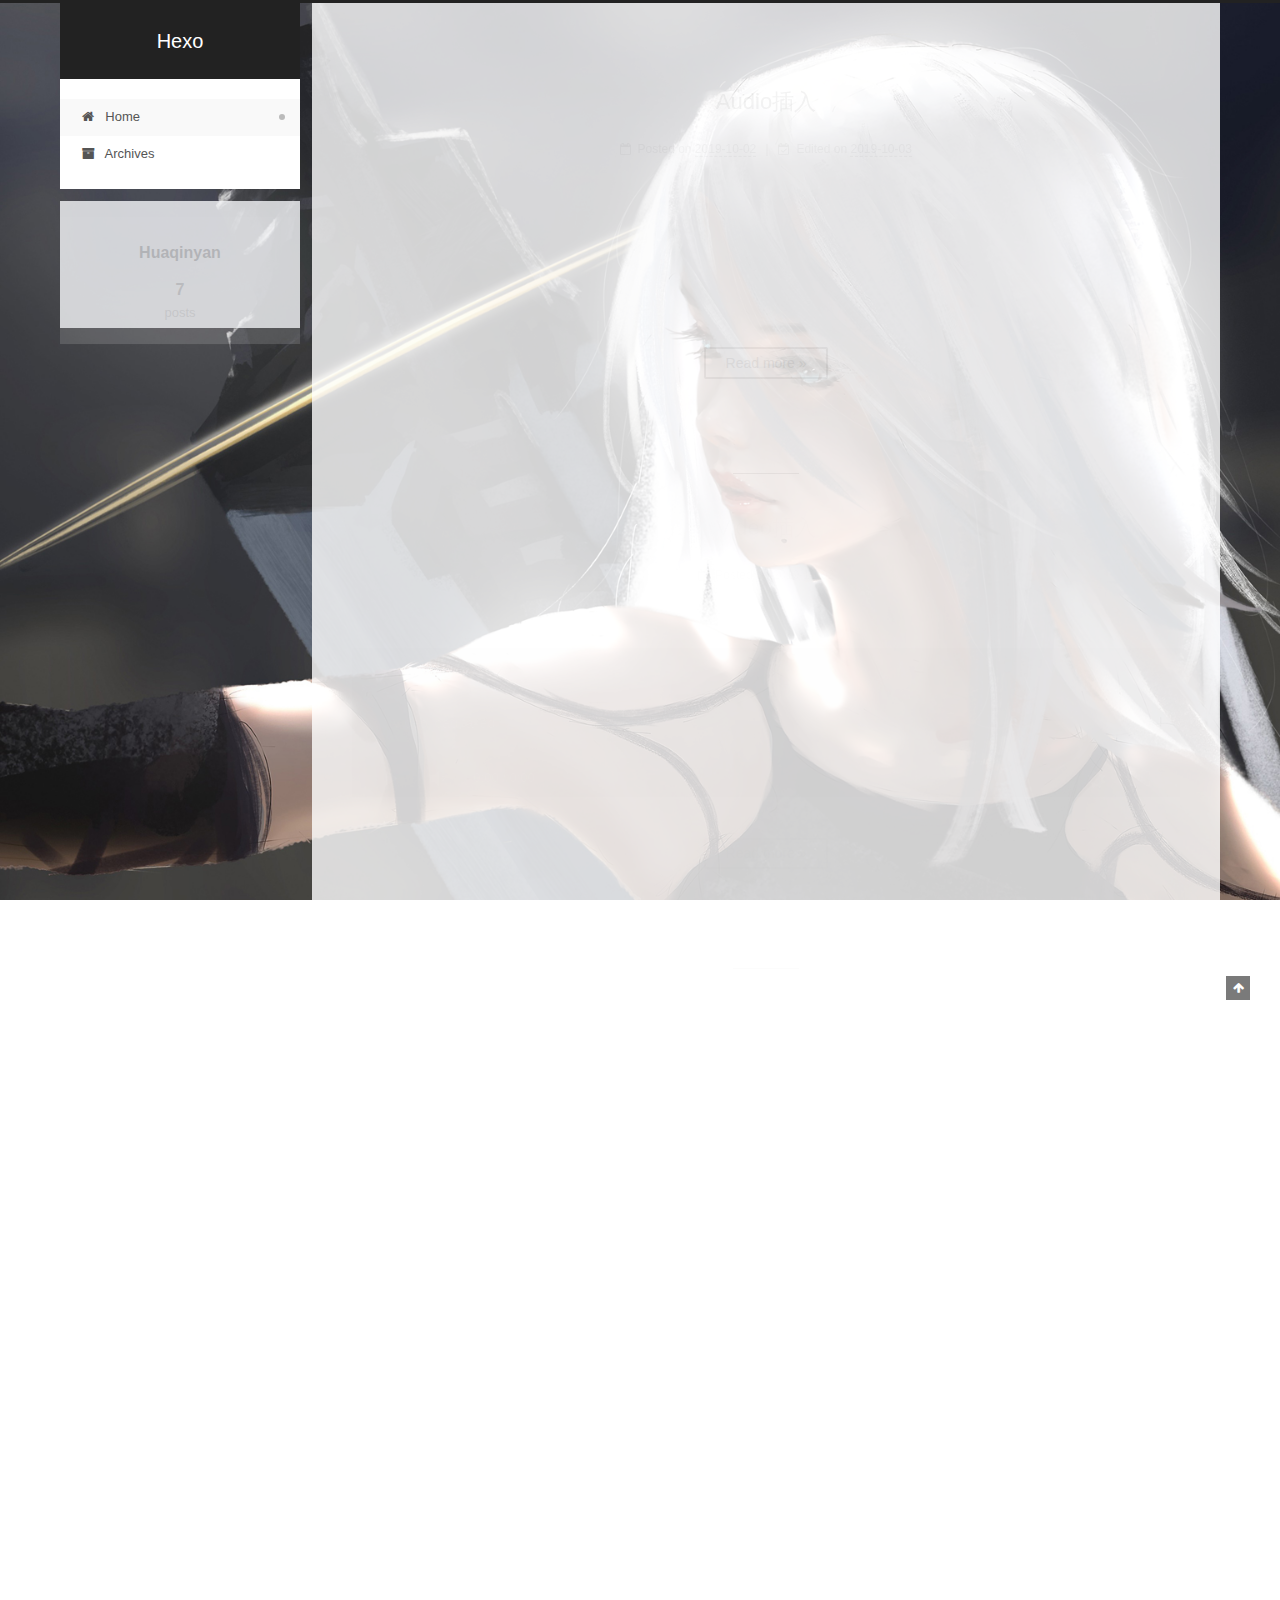
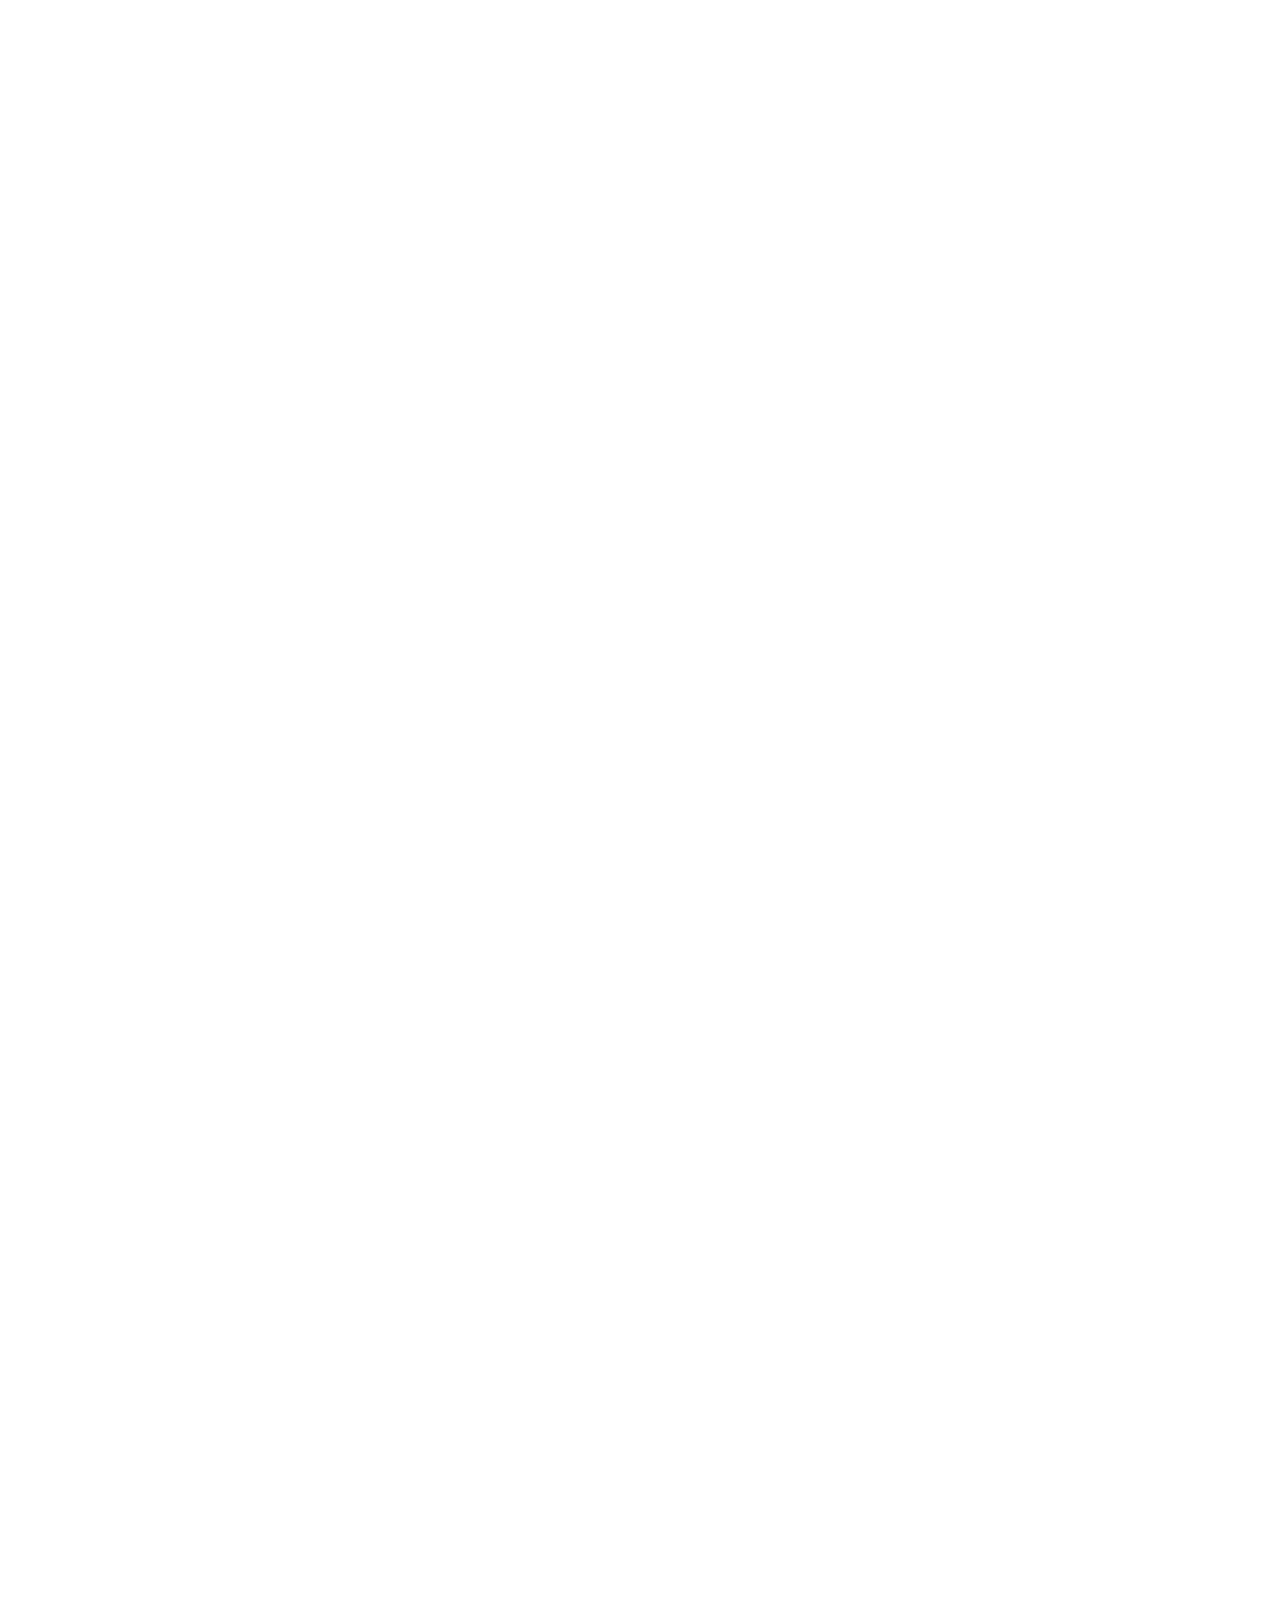
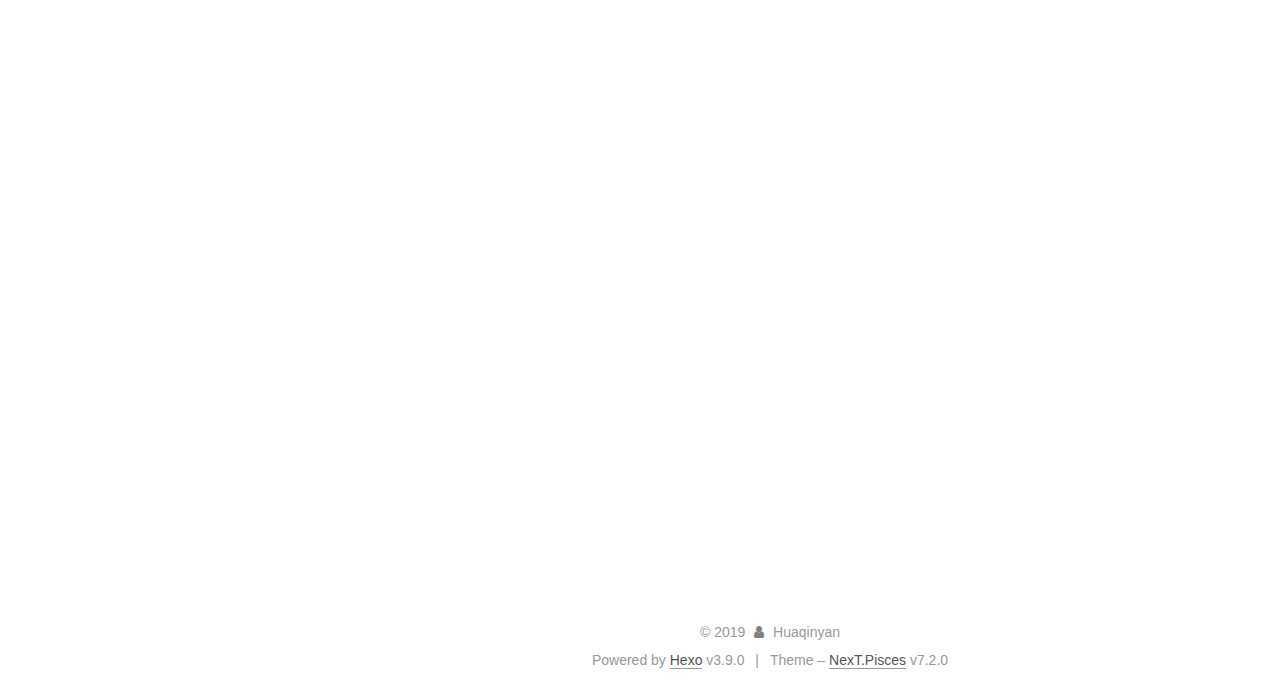
==== commit 1de9540d: "Site updated: 2019-10-03 20:27:34" ====
--- a/index.html
+++ b/index.html
@@ -327,13 +327,23 @@
                 
               
 
-              <time title="Created: 2019-10-02 19:53:19 / Modified: 21:40:47" itemprop="dateCreated datePublished" datetime="2019-10-02T19:53:19+08:00">2019-10-02</time>
+              <time title="Created: 2019-10-02 19:53:19" itemprop="dateCreated datePublished" datetime="2019-10-02T19:53:19+08:00">2019-10-02</time>
             </span>
           
 
           
             
 
+            
+              <span class="post-meta-item">
+                <span class="post-meta-item-icon">
+                  <i class="fa fa-calendar-check-o"></i>
+                </span>
+                
+                  <span class="post-meta-item-text">Edited on</span>
+                
+                <time title="Modified: 2019-10-03 20:25:12" itemprop="dateModified" datetime="2019-10-03T20:25:12+08:00">2019-10-03</time>
+              </span>
             
           
 
@@ -798,7 +808,7 @@
                 
                   <span class="post-meta-item-text">Edited on</span>
                 
-                <time title="Modified: 2019-08-10 11:29:32" itemprop="dateModified" datetime="2019-08-10T11:29:32+08:00">2019-08-10</time>
+                <time title="Modified: 2019-10-03 20:23:43" itemprop="dateModified" datetime="2019-10-03T20:23:43+08:00">2019-10-03</time>
               </span>
             
           
--- a/css/main.css
+++ b/css/main.css
@@ -1741,7 +1741,7 @@
   width: 4px;
   height: 4px;
   border-radius: 50%;
-  background: #ff5e2f;
+  background: #546c46;
 }
 .feed-link,
 .chat {
